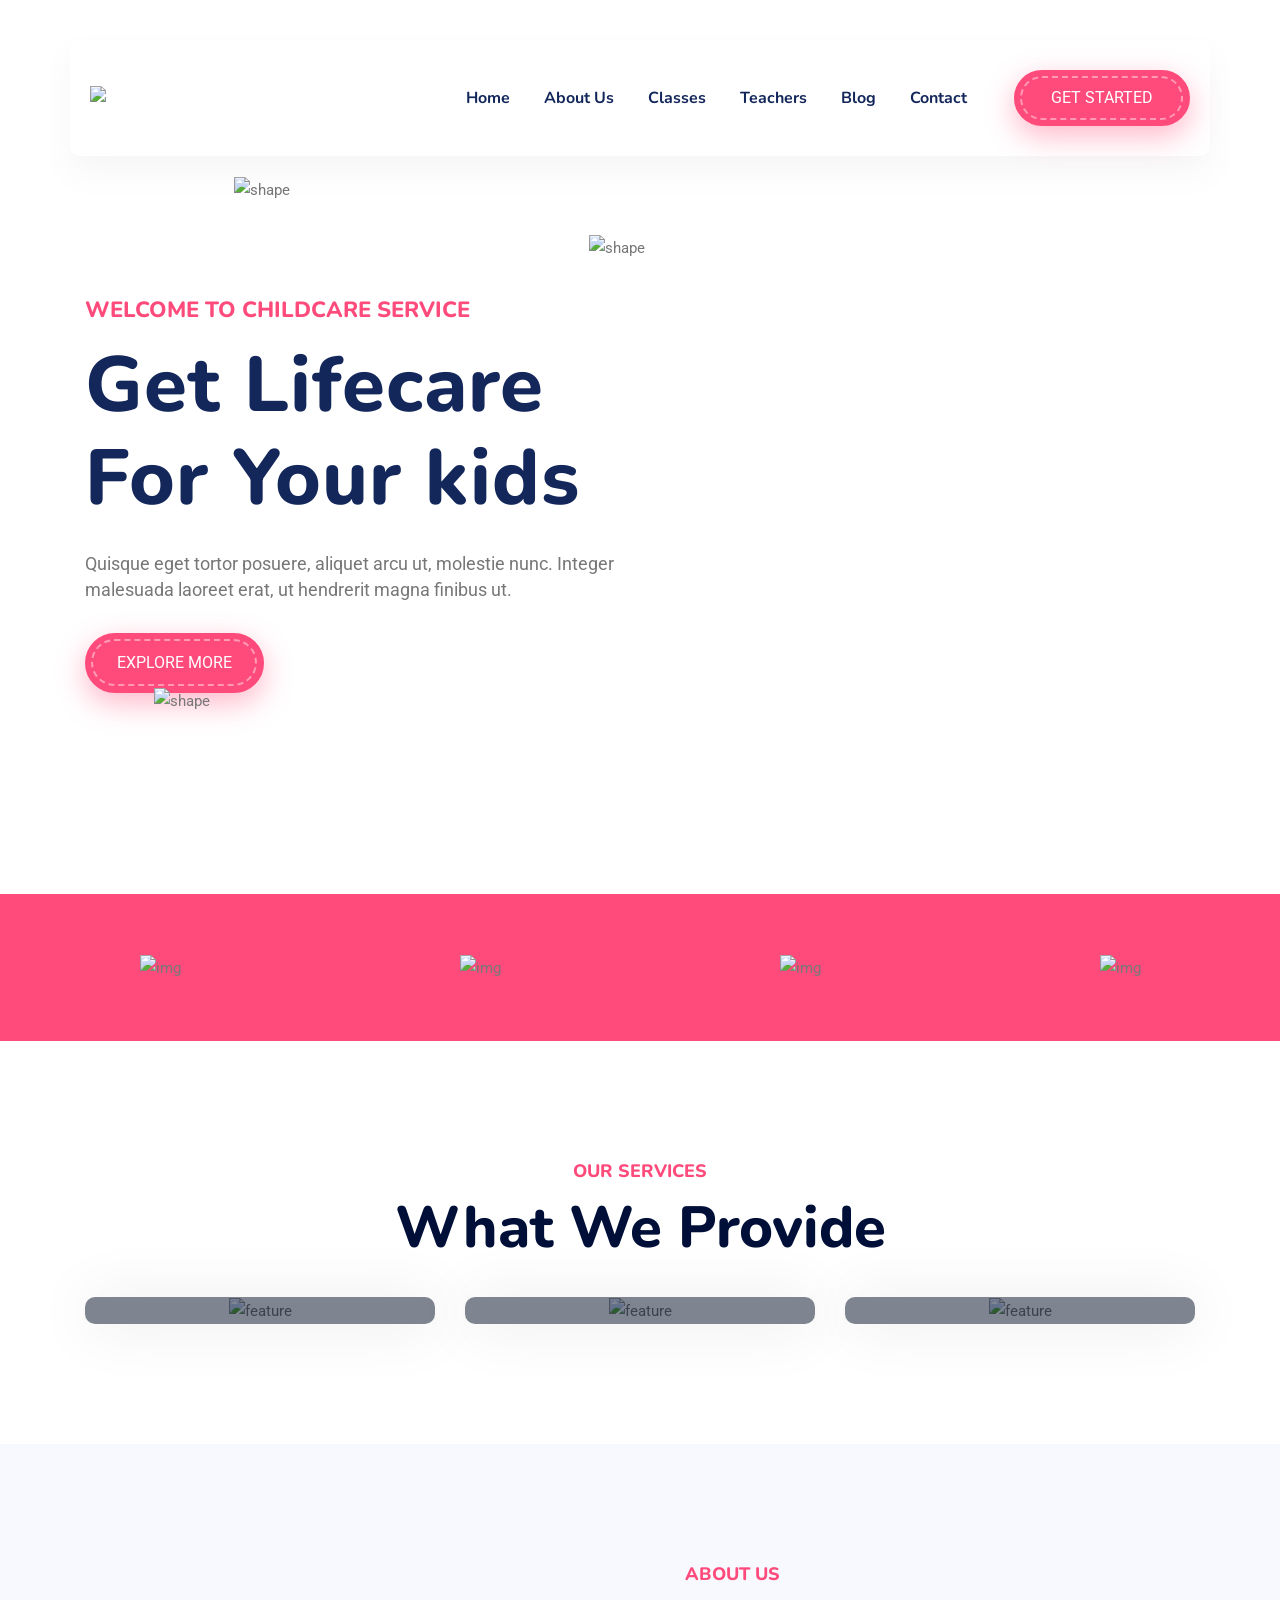
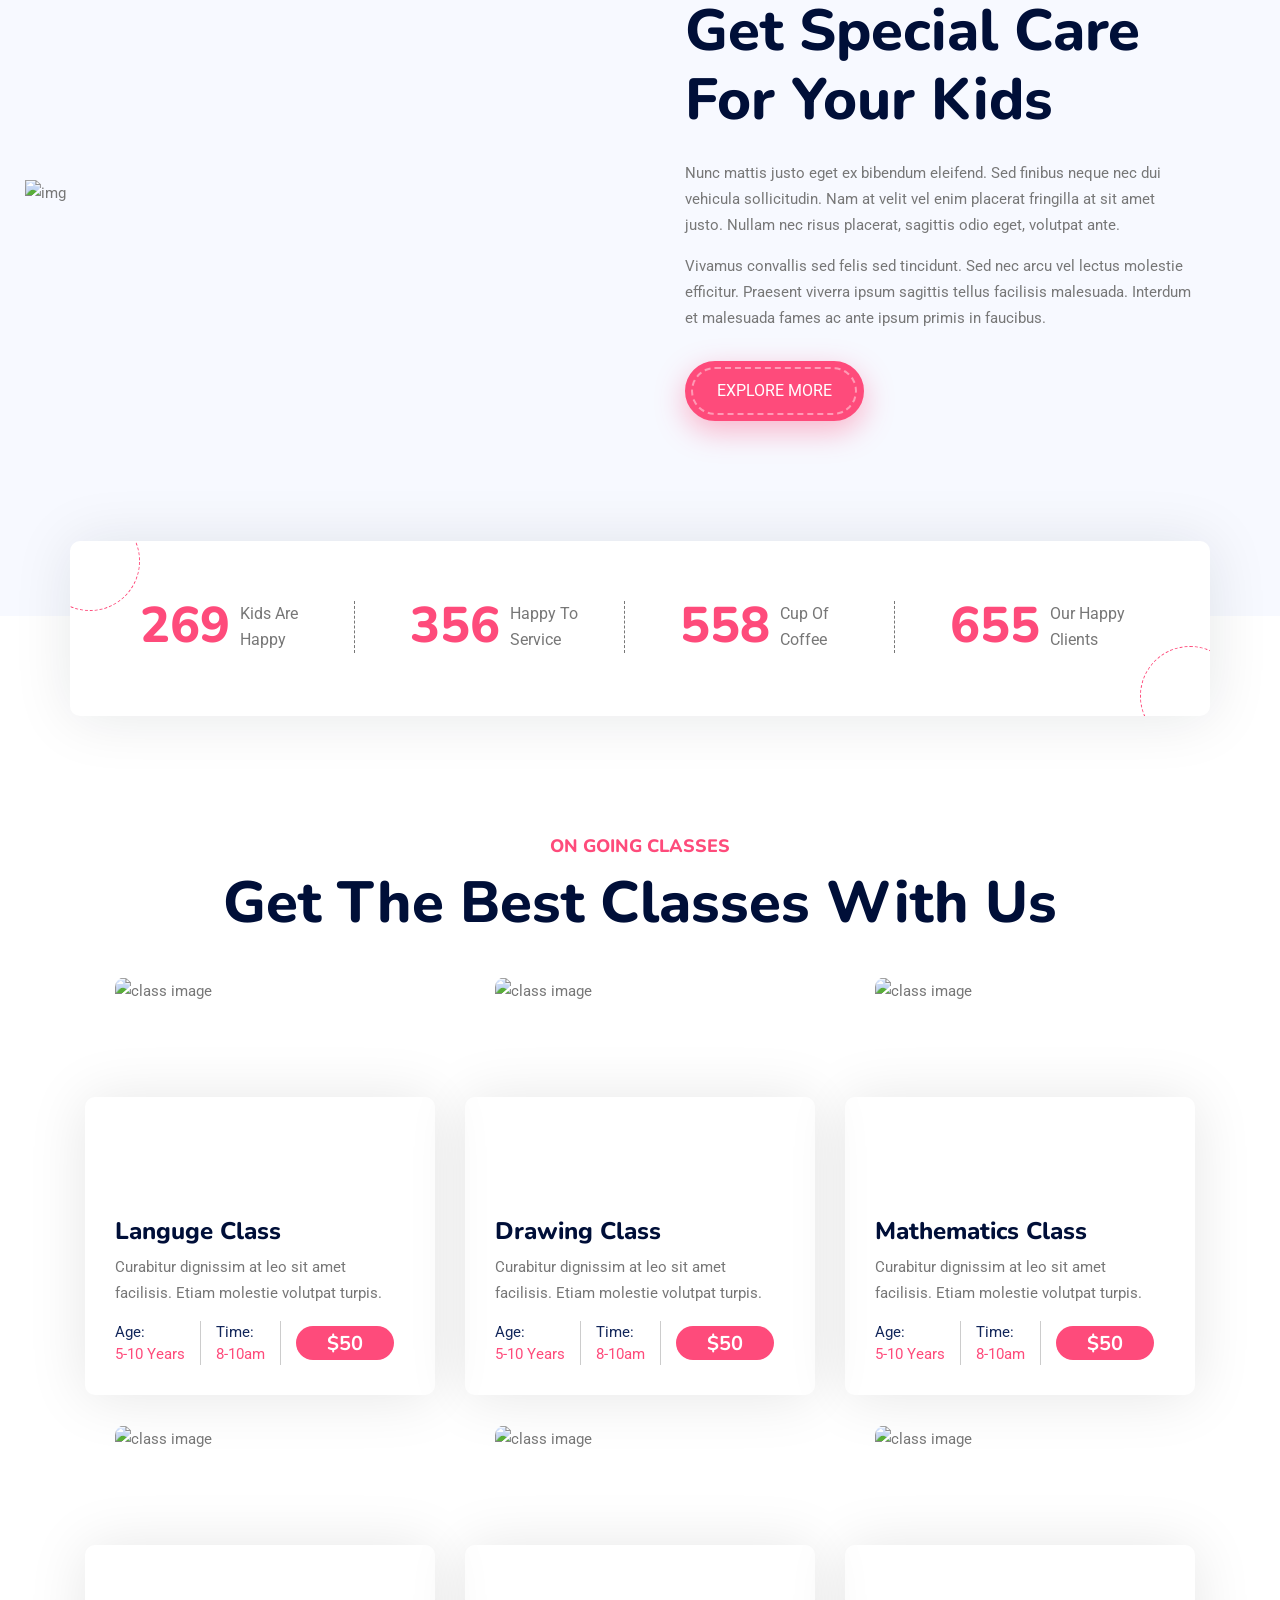
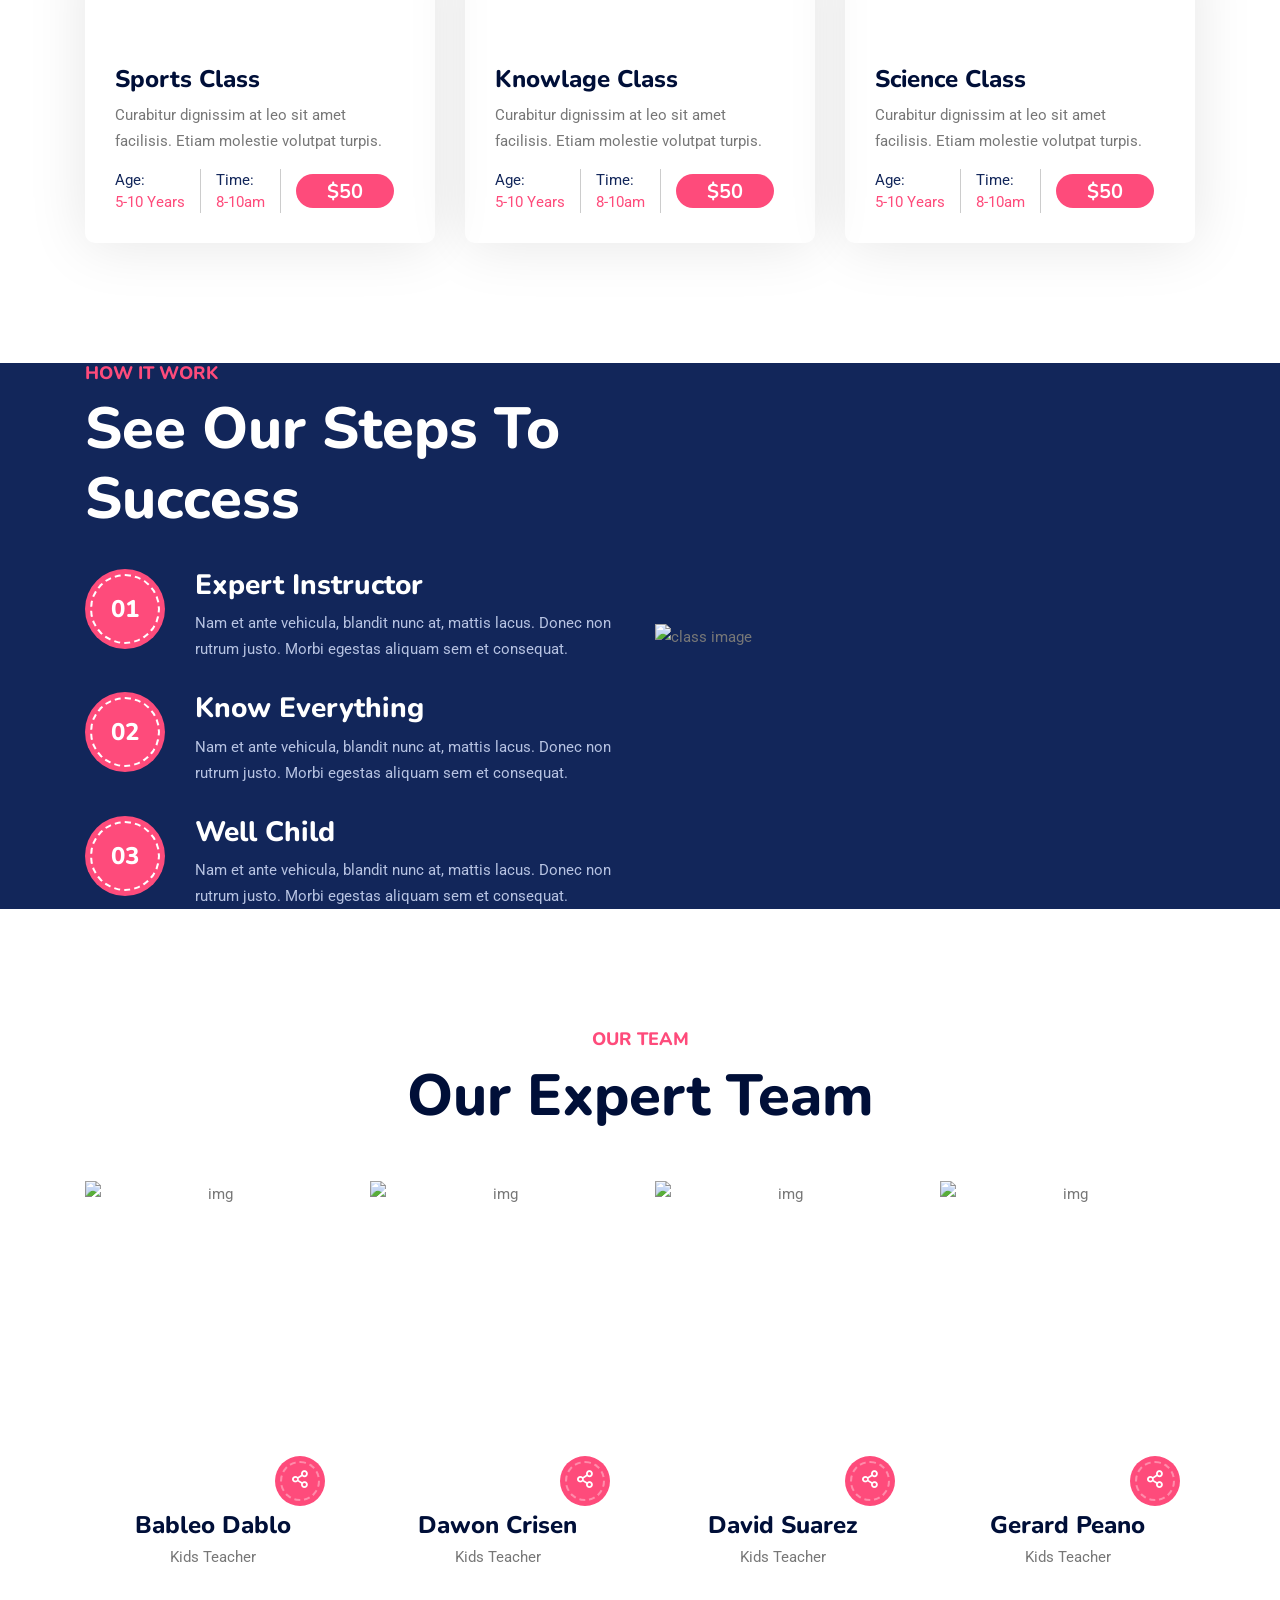
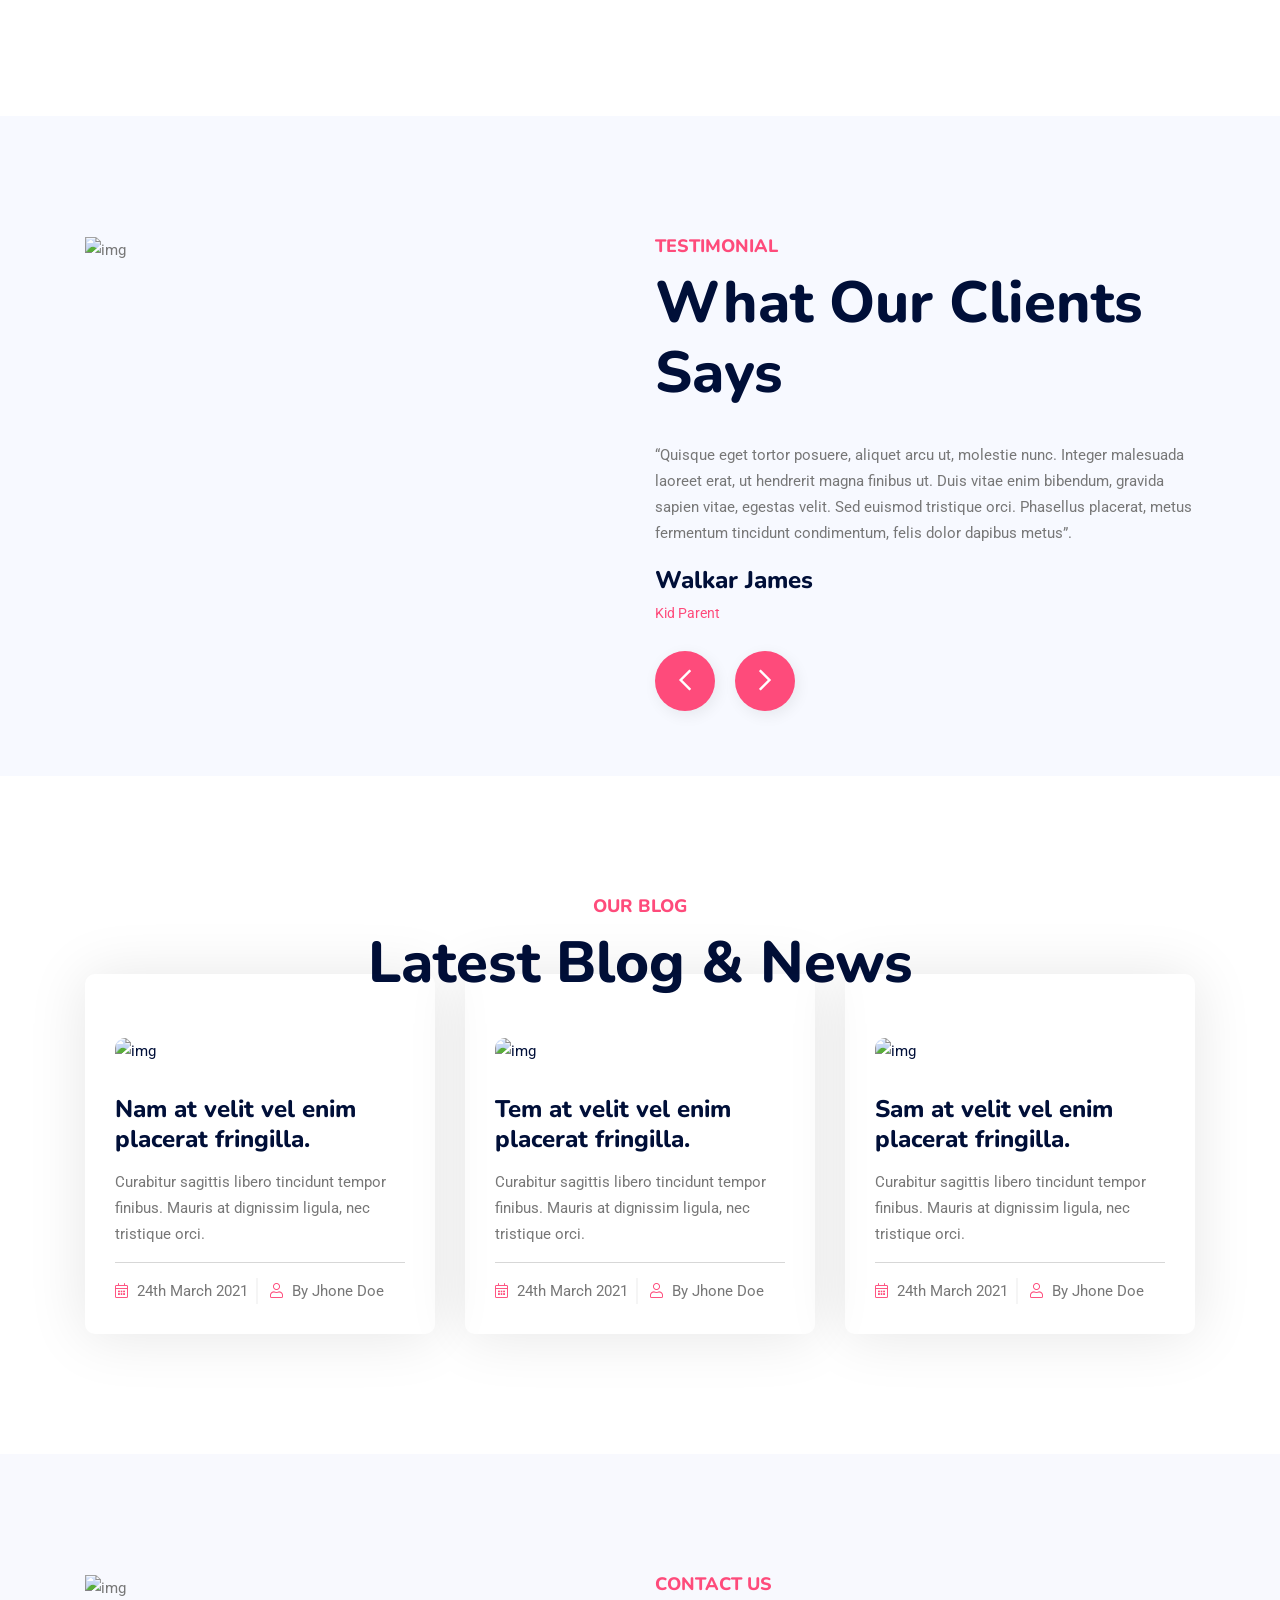
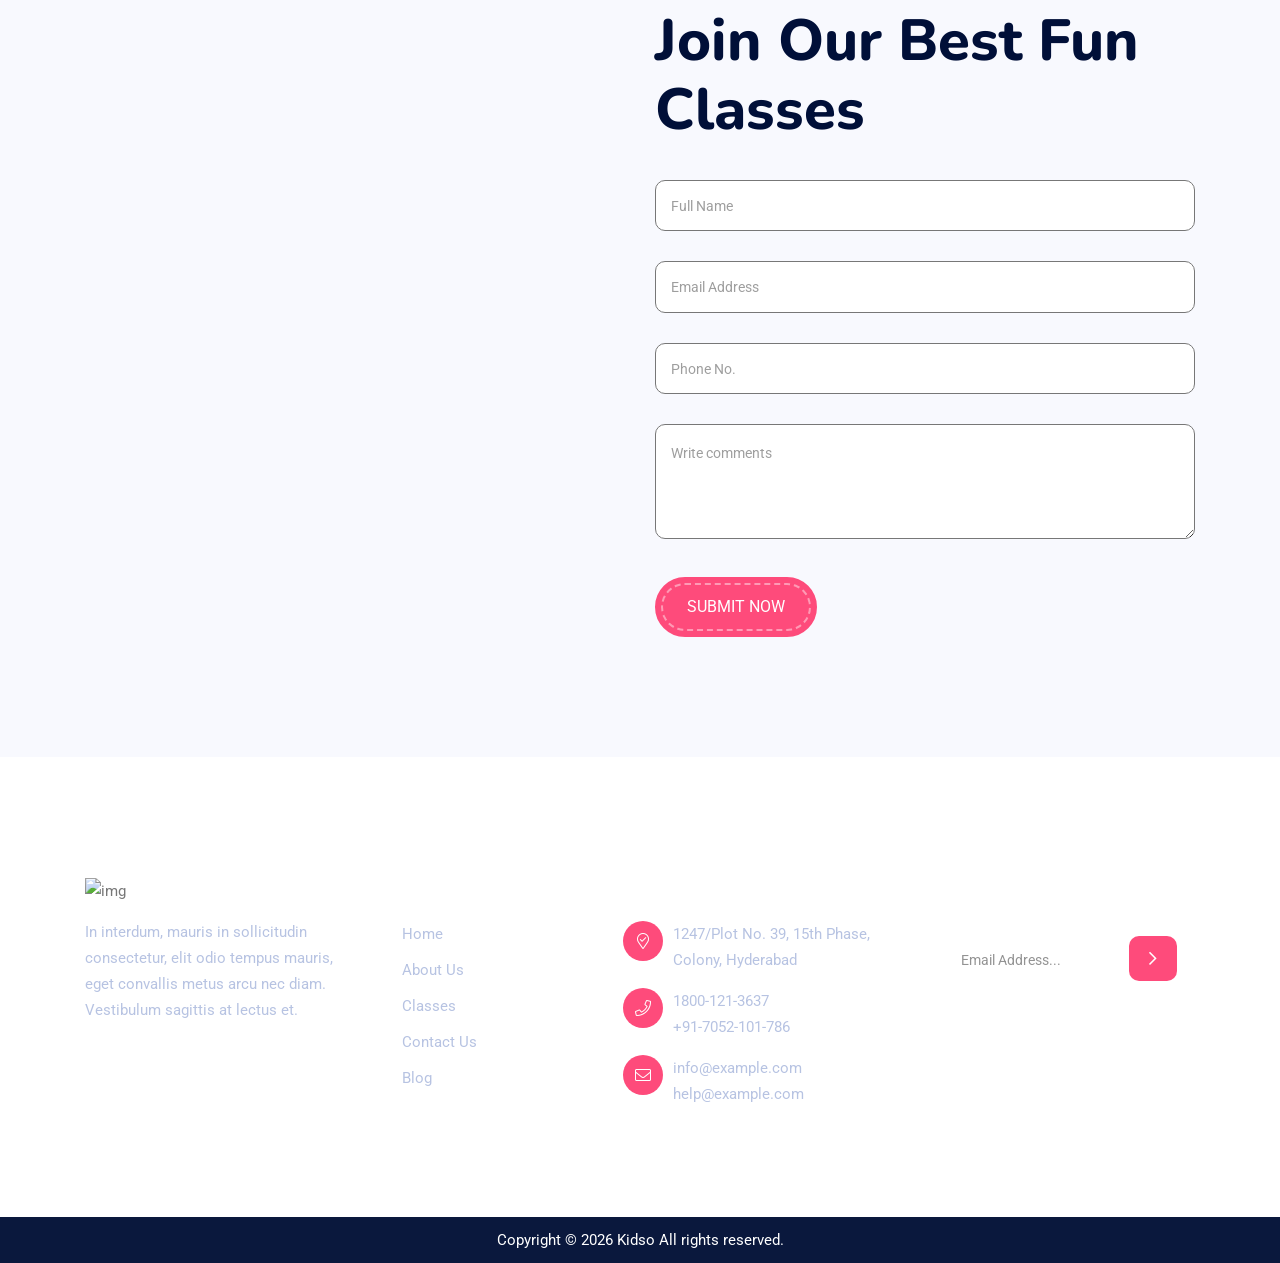
==== index.html @ d170953f "Add files via upload" ====
<!doctype html>
<html class="no-js" lang="zxx">


<!-- Added by HTTrack --><meta http-equiv="content-type" content="text/html;charset=UTF-8" /><!-- /Added by HTTrack -->
<head>
    <meta charset="utf-8">
    <meta http-equiv="x-ua-compatible" content="ie=edge">
    <title>Kidso - Modern Kindergarten & Baby Care PHP Template</title>
    <meta name="description" content="">
    <meta name="viewport" content="width=device-width, initial-scale=1">
    <link rel="shortcut icon" type="image/x-icon" href="img/favicon.ico">
    <!-- Place favicon.ico in the root directory -->

    <!-- CSS here -->
    <link rel="stylesheet" href="css/bootstrap.min.css">
    <link rel="stylesheet" href="css/animate.min.css">
    <link rel="stylesheet" href="css/magnific-popup.css">
    <link rel="stylesheet" href="fontawesome/css/all.min.css">
    <link rel="stylesheet" href="font-flaticon/flaticon.css">
    <link rel="stylesheet" href="css/dripicons.css">
    <link rel="stylesheet" href="css/slick.css">
    <link rel="stylesheet" href="css/meanmenu.css">
    <link rel="stylesheet" href="css/default.css">
    <link rel="stylesheet" href="css/style.css">
    <link rel="stylesheet" href="css/responsive.css">
</head>

<body>
    <!-- header -->
    <!-- header -->
<header class="header-area header-three">
    <div id="header-sticky" class="menu-area">
        <div class="container">
            <div class="second-menu">
                <div class="row align-items-center">
                    <div class="col-xl-2 col-lg-2">
                        <div class="logo">
                            <a href="index.html"><img src="img/logo/logo.png" alt="logo"></a>
                        </div>
                    </div>
                    <div class="col-xl-7 col-lg-7">

                        <div class="main-menu text-right text-xl-right">
                            <nav id="mobile-menu">
                                <ul>
                                    <li class="has-sub">
                                        <a href="index.html">Home</a>
                                    </li>
                                    <li><a href="about.html">About Us</a></li>

                                    <li class="has-sub">
                                        <a href="classes.html">Classes</a>
                                        
                                    </li>
                                    <li class="has-sub"><a href="teachers.html">Teachers</a>
                                        
                                    </li>
                                    <li class="has-sub">
                                        <a href="blog.html">Blog</a>
                                        
                                    </li>


                                    <li><a href="contact.html">Contact</a></li>
                                </ul>
                            </nav>
                        </div>
                    </div>
                    <div class="col-xl-3 col-lg-3 text-right d-none d-lg-block mt-30 mb-30 text-right text-xl-right">
                        <div class="login">
                            <ul>
                                <li>
                                    <div class="header-btn second-header-btn">
                                        <a href="contact.html" class="btn">Get Started</a>
                                    </div>
                                </li>
                            </ul>

                        </div>

                    </div>

                    <div class="col-12">
                        <div class="mobile-menu"></div>
                    </div>
                </div>
            </div>
        </div>
    </div>
</header>
<!-- header-end -->
    <!-- header-end -->
    <!-- main-area -->
    <main>

        <!-- search-popup -->
        <div class="modal fade bs-example-modal-lg search-bg popup1" tabindex="-1" role="dialog">
            <div class="modal-dialog modal-lg" role="document">
                <div class="modal-content search-popup">
                    <div class="text-center">
                        <a href="#" class="close2" data-dismiss="modal" aria-label="Close">× close</a>
                    </div>
                    <div class="row search-outer">
                        <div class="col-md-11"><input type="text" placeholder="Search for products..." /></div>
                        <div class="col-md-1 text-right"><a href="#"><i class="fa fa-search" aria-hidden="true"></i></a></div>
                    </div>
                </div>
            </div>
        </div>
        <!-- /search-popup -->
        <!-- slider-area -->
        <section id="parallax" class="slider-area slider-four fix p-relative">
            <div class="slider-shape ss-one layer" data-depth="0.10"><img src="img/bg/slider_shape01.png" alt="shape"></div>
            <div class="slider-shape ss-two layer" data-depth="0.30"><img src="img/bg/slider_shape02.png" alt="shape"></div>
            <div class="slider-shape ss-three layer" data-depth="0.40"><img src="img/bg/slider_shape03.png" alt="shape"></div>
            <div class="slider-active">
                <div class="single-slider slider-bg d-flex align-items-center" style="background: url(img/slider/slider_img_bg.png) no-repeat; ">
                    <div class="img-main" data-animation="fadeInLeft" data-delay=".2s"> <img src="img/slider/main.png" alt="slider-overlay"></div>
                    <div class="container">
                        <div class="row justify-content-center align-items-center">
                            <div class="col-lg-6 col-md-6">
                                <div class="slider-content s-slider-content pt-100">
                                    <h5 data-animation="fadeInUp" data-delay=".4s">Welcome To Childcare Service</h5>
                                    <h2 data-animation="fadeInUp" data-delay=".4s">Get Lifecare For Your kids</h2>
                                    <p data-animation="fadeInUp" data-delay=".6s">Quisque eget tortor posuere, aliquet arcu ut, molestie nunc. Integer malesuada laoreet erat, ut hendrerit magna finibus ut.</p>

                                    <div class="slider-btn mt-30">
                                        <a href="about.html" class="btn mr-15" data-animation="fadeInUp" data-delay=".4s">Explore More</a>
                                    </div>

                                </div>
                            </div>
                            <div class="col-lg-6 col-md-6">

                            </div>
                        </div>
                    </div>
                </div>

            </div>


        </section>
        <!-- slider-area-end -->

        <!-- brand-area -->
        <div class="brand-area pt-60 pb-60" style="background: #fe4b7b;">
            <div class="container-fluid">
                <div class="row brand-active">
                    <div class="col-xl-2">
                        <div class="single-brand">
                            <img src="img/brand/b-logo1.png" alt="img">
                        </div>
                    </div>
                    <div class="col-xl-2">
                        <div class="single-brand">
                            <img src="img/brand/b-logo2.png" alt="img">
                        </div>
                    </div>
                    <div class="col-xl-2">
                        <div class="single-brand">
                            <img src="img/brand/b-logo3.png" alt="img">
                        </div>
                    </div>
                    <div class="col-xl-2">
                        <div class="single-brand">
                            <img src="img/brand/b-logo4.png" alt="img">
                        </div>
                    </div>
                    <div class="col-xl-2">
                        <div class="single-brand">
                            <img src="img/brand/b-logo5.png" alt="img">
                        </div>
                    </div>
                    <div class="col-xl-2">
                        <div class="single-brand">
                            <img src="img/brand/b-logo6.png" alt="img">
                        </div>
                    </div>
                    <div class="col-xl-2">
                        <div class="single-brand">
                            <img src="img/brand/b-logo3.png" alt="img">
                        </div>
                    </div>

                </div>
            </div>
        </div>
        <!-- brand-area-end -->
        <!-- services-area -->
        <section id="services" class="services-area services-bg pt-120 pb-90 p-relative">
            <div class="animations-01"><img src="img/bg/an-img-01.png" alt="an-img-01"></div>
            <div class="animations-02"><img src="img/bg/an-img-02.png" alt="contact-bg-an-01"></div>
            <div class="container">
                <div class="row justify-content-center">
                    <div class="col-xl-7 col-lg-10">
                        <div class="section-title text-center mb-35">
                            <h5>Our Services</h5>
                            <h2>What We Provide</h2>

                        </div>
                    </div>
                </div>
                <div class="row">
                    <div class="col-lg-4 col-md-6 mb-30">
                        <div class="s-single-services  text-center">
                            <img src="img/bg/sr-img01.png" alt="feature">
                            <div class="services-hover">
                                <div class="services-icon">
                                    <img src="img/icon/f-icon1.png" />
                                </div>
                                <div class="second-services-content">
                                    <h5>Daycare Service</h5>
                                    <p>Get Your Best Care eu lacinia magna. Nullam vehicula accumsan neque, eget congue tellus cursus quis.</p>
                                    <a href="services-detail.html">Read More</a>
                                </div>
                            </div>
                        </div>
                    </div>
                    <div class="col-lg-4 col-md-6 mb-30">
                        <div class="s-single-services text-center">
                            <img src="img/bg/sr-img02.png" alt="feature">
                            <div class="services-hover">
                                <div class="services-icon">
                                    <img src="img/icon/f-icon2.png" />
                                </div>
                                <div class="second-services-content">
                                    <h5>Summer Camp</h5>
                                    <p>Get Your Best Care eu lacinia magna. Nullam vehicula accumsan neque, eget congue tellus cursus quis.</p>
                                    <a href="services-detail.html">Read More</a>
                                </div>
                            </div>
                        </div>
                    </div>
                    <div class="col-lg-4 col-md-6 mb-30">
                        <div class="s-single-services text-center">
                            <img src="img/bg/sr-img03.png" alt="feature">
                            <div class="services-hover">
                                <div class="services-icon">
                                    <img src="img/icon/f-icon3.png" />
                                </div>
                                <div class="second-services-content">
                                    <h5>Online Classes</h5>
                                    <p>Get Your Best Care eu lacinia magna. Nullam vehicula accumsan neque, eget congue tellus cursus quis.</p>
                                    <a href="services-detail.html">Read More</a>
                                </div>
                            </div>
                        </div>
                    </div>

                </div>

            </div>
        </section>
        <!-- services-area-end -->
        <!-- about-area -->
        <section class="about-area about-p pt-120 pb-195 p-relative" style="background: #f7f9ff;">
            <div class="animations-03"><img src="img/bg/an-img-03.png" alt="an-img-01"></div>
            <div class="animations-04"><img src="img/bg/an-img-04.png" alt="contact-bg-an-01"></div>
            <div class="animations-05"><img src="img/bg/an-img-05.png" alt="contact-bg-an-01"></div>
            <div class="container">
                <div class="row justify-content-center align-items-center">
                    <div class="col-lg-6 col-md-12 col-sm-12">
                        <div class="s-about-img p-relative  wow fadeInLeft  animated" data-animation="fadeInLeft" data-delay=".4s">
                            <img src="img/features/about_img.png" alt="img">
                        </div>

                    </div>

                    <div class="col-lg-6 col-md-12 col-sm-12">
                        <div class="about-content s-about-content  wow fadeInRight  animated pl-30" data-animation="fadeInRight" data-delay=".4s">
                            <div class="about-title second-title pb-25">
                                <h5>About Us</h5>
                                <h2>Get Special Care For Your Kids</h2>
                            </div>
                            <p>Nunc mattis justo eget ex bibendum eleifend. Sed finibus neque nec dui vehicula sollicitudin. Nam at velit vel enim placerat fringilla at sit amet justo. Nullam nec risus placerat, sagittis odio eget, volutpat ante.</p>
                            <p>Vivamus convallis sed felis sed tincidunt. Sed nec arcu vel lectus molestie efficitur. Praesent viverra ipsum sagittis tellus facilisis malesuada. Interdum et malesuada fames ac ante ipsum primis in faucibus. </p>
                            <div class="slider-btn mt-15">
                                <a href="about.html" class="btn">Explore More</a>
                            </div>
                        </div>
                    </div>

                </div>
            </div>
        </section>
        <!-- about-area-end -->
        <!-- counter-area -->
        <div class="counter-area p-relative">
            <div class="container">
                <div class="row counter-bg p-relative">
                    <div class="col-lg-3 col-md-3 col-sm-12">
                        <div class="single-counter wow fadeInUp animated" data-animation="fadeInDown animated" data-delay=".2s">
                            <div class="counter p-relative">
                                <span class="count">385</span>
                                <p>Kids Are Happy</p>
                            </div>
                        </div>
                    </div>
                    <div class="col-lg-3 col-md-3 col-sm-12">
                        <div class="single-counter wow fadeInUp animated" data-animation="fadeInDown animated" data-delay=".2s">
                            <div class="counter p-relative">
                                <span class="count">509</span>
                                <p>Happy To Service </p>
                            </div>
                        </div>
                    </div>
                    <div class="col-lg-3 col-md-3 col-sm-12">
                        <div class="single-counter wow fadeInUp animated" data-animation="fadeInDown animated" data-delay=".2s">
                            <div class="counter p-relative">
                                <span class="count">798</span>
                                <p>Cup Of Coffee</p>
                            </div>
                        </div>
                    </div>
                    <div class="col-lg-3 col-md-3 col-sm-12">
                        <div class="single-counter wow fadeInUp animated" data-animation="fadeInDown animated" data-delay=".2s">
                            <div class="counter p-relative">
                                <span class="count">936</span>
                                <p>Our Happy Clients</p>
                            </div>
                        </div>
                    </div>
                </div>
            </div>
        </div>
        <!-- counter-area-end -->
        <!-- class area start -->
        <section class="class-area pt-120 pb-120 p-relative">
            <div class="animations-06"><img src="img/bg/an-img-06.png" alt="an-img-01"></div>
            <div class="animations-07"><img src="img/bg/an-img-07.png" alt="contact-bg-an-01"></div>
            <div class="animations-08"><img src="img/bg/an-img-08.png" alt="contact-bg-an-01"></div>
            <div class="animations-09"><img src="img/bg/an-img-09.png" alt="contact-bg-an-01"></div>
            <div class="container">
                <div class="row">
                    <div class="col-lg-12 col-md-12">
                        <div class="section-title text-center mb-10">
                            <h5>On Going Classes</h5>
                            <h2>Get The Best Classes With Us</h2>

                        </div>
                    </div>
                </div>
                <div class="row justify-content-center">
                    <div class="col-xl-4 col-lg-4 col-md-6">
                        <div class="class-item mb-30">
                            <div class="class-img">
                                <div class="class-img-outer">
                                    <img src="img/class/class-1.jpg" alt="class image">
                                </div>
                            </div>
                            <div class="class-content">
                                <h4 class="title"><a href="class-single.html">Languge Class</a></h4>
                                <p>Curabitur dignissim at leo sit amet facilisis. Etiam molestie volutpat turpis.</p>
                                <ul class="schedule">
                                    <li>
                                        <span>Age:</span>
                                        <span class="class-size">5-10 Years</span>
                                    </li>
                                    <li>
                                        <span>Time:</span>
                                        <span class="class-size class-size-2">8-10am</span>
                                    </li>
                                    <li>
                                        <span class="class-price">$50</span>
                                    </li>
                                </ul>
                            </div>

                        </div>
                    </div>
                    <div class="col-xl-4 col-lg-4 col-md-6">
                        <div class="class-item mb-30">
                            <div class="class-img">
                                <div class="class-img-outer">
                                    <img src="img/class/class-2.jpg" alt="class image">
                                </div>
                            </div>
                            <div class="class-content">
                                <h4 class="title"><a href="class-single.html">Drawing Class</a></h4>
                                <p>Curabitur dignissim at leo sit amet facilisis. Etiam molestie volutpat turpis.</p>
                                <ul class="schedule">
                                    <li>
                                        <span>Age:</span>
                                        <span class="class-size">5-10 Years</span>
                                    </li>
                                    <li>
                                        <span>Time:</span>
                                        <span class="class-size class-size-2">8-10am</span>
                                    </li>
                                    <li>
                                        <span class="class-price">$50</span>
                                    </li>
                                </ul>
                            </div>

                        </div>
                    </div>
                    <div class="col-xl-4 col-lg-4 col-md-6">
                        <div class="class-item mb-30">
                            <div class="class-img">
                                <div class="class-img-outer">
                                    <img src="img/class/class-3.jpg" alt="class image">
                                </div>
                            </div>
                            <div class="class-content">
                                <h4 class="title"><a href="class-single.html">Mathematics Class</a></h4>
                                <p>Curabitur dignissim at leo sit amet facilisis. Etiam molestie volutpat turpis.</p>
                                <ul class="schedule">
                                    <li>
                                        <span>Age:</span>
                                        <span class="class-size">5-10 Years</span>
                                    </li>
                                    <li>
                                        <span>Time:</span>
                                        <span class="class-size class-size-2">8-10am</span>
                                    </li>
                                    <li>
                                        <span class="class-price">$50</span>
                                    </li>
                                </ul>
                            </div>

                        </div>
                    </div>
                    <div class="col-xl-4 col-lg-4 col-md-6">
                        <div class="class-item mb-30">
                            <div class="class-img">
                                <div class="class-img-outer">
                                    <img src="img/class/class-4.jpg" alt="class image">
                                </div>
                            </div>
                            <div class="class-content">
                                <h4 class="title"><a href="class-single.html">Sports Class</a></h4>
                                <p>Curabitur dignissim at leo sit amet facilisis. Etiam molestie volutpat turpis.</p>
                                <ul class="schedule">
                                    <li>
                                        <span>Age:</span>
                                        <span class="class-size">5-10 Years</span>
                                    </li>
                                    <li>
                                        <span>Time:</span>
                                        <span class="class-size class-size-2">8-10am</span>
                                    </li>
                                    <li>
                                        <span class="class-price">$50</span>
                                    </li>
                                </ul>
                            </div>

                        </div>
                    </div>
                    <div class="col-xl-4 col-lg-4 col-md-6">
                        <div class="class-item mb-30">
                            <div class="class-img">
                                <div class="class-img-outer">
                                    <img src="img/class/class-5.jpg" alt="class image">
                                </div>
                            </div>
                            <div class="class-content">
                                <h4 class="title"><a href="class-single.html">Knowlage Class</a></h4>
                                <p>Curabitur dignissim at leo sit amet facilisis. Etiam molestie volutpat turpis.</p>
                                <ul class="schedule">
                                    <li>
                                        <span>Age:</span>
                                        <span class="class-size">5-10 Years</span>
                                    </li>
                                    <li>
                                        <span>Time:</span>
                                        <span class="class-size class-size-2">8-10am</span>
                                    </li>
                                    <li>
                                        <span class="class-price">$50</span>
                                    </li>
                                </ul>
                            </div>

                        </div>
                    </div>
                    <div class="col-xl-4 col-lg-4 col-md-6">
                        <div class="class-item mb-30">
                            <div class="class-img">
                                <div class="class-img-outer">
                                    <img src="img/class/class-6.jpg" alt="class image">
                                </div>
                            </div>
                            <div class="class-content">
                                <h4 class="title"><a href="class-single.html">Science Class</a></h4>
                                <p>Curabitur dignissim at leo sit amet facilisis. Etiam molestie volutpat turpis.</p>
                                <ul class="schedule">
                                    <li>
                                        <span>Age:</span>
                                        <span class="class-size">5-10 Years</span>
                                    </li>
                                    <li>
                                        <span>Time:</span>
                                        <span class="class-size class-size-2">8-10am</span>
                                    </li>
                                    <li>
                                        <span class="class-price">$50</span>
                                    </li>
                                </ul>
                            </div>

                        </div>
                    </div>
                </div>

            </div>
        </section>
        <!-- class area start -->
        <!-- steps-area -->
        <section class="steps-area fix p-relative" style="background-color: #12265a;">
            <div class="animations-10"><img src="img/bg/an-img-10.png" alt="an-img-01"></div>
            <div class="animations-11"><img src="img/bg/an-img-11.png" alt="an-img-01"></div>
            <div class="container">

                <div class="row align-items-center">
                    <div class="col-lg-6 col-md-12">
                        <div class="section-title mb-35">
                            <h5>How It Work</h5>
                            <h2>See Our Steps To Success</h2>
                        </div>
                        <ul>
                            <li>
                                <div class="step-box">
                                    <div class="dnumber">
                                        <div class="date-box">01</div>
                                    </div>
                                    <div class="text">
                                        <h3>Expert Instructor</h3>
                                        <p>Nam et ante vehicula, blandit nunc at, mattis lacus. Donec non rutrum justo. Morbi egestas aliquam sem et consequat.</p>
                                    </div>
                                </div>
                            </li>
                            <li>
                                <div class="step-box">
                                    <div class="dnumber">
                                        <div class="date-box">02</div>
                                    </div>
                                    <div class="text">
                                        <h3>Know Everything</h3>
                                        <p>Nam et ante vehicula, blandit nunc at, mattis lacus. Donec non rutrum justo. Morbi egestas aliquam sem et consequat.</p>
                                    </div>
                                </div>
                            </li>
                            <li>
                                <div class="step-box">
                                    <div class="dnumber">
                                        <div class="date-box">03</div>
                                    </div>
                                    <div class="text">
                                        <h3>Well Child</h3>
                                        <p>Nam et ante vehicula, blandit nunc at, mattis lacus. Donec non rutrum justo. Morbi egestas aliquam sem et consequat.</p>
                                    </div>
                                </div>
                            </li>
                        </ul>
                    </div>
                    <div class="col-lg-6 col-md-12">
                        <div class="step-img">
                            <img src="img/bg/steps-img.png" alt="class image">
                        </div>

                    </div>



                </div>

            </div>
        </section>
        <!-- steps-area-end -->
        <!-- team-area -->
        <section class="team-area2 fix p-relative pt-120 pb-90">
            <div class="animations-01"><img src="img/bg/slider_shape01.png" alt="an-img-01"></div>
            <div class="animations-02"><img src="img/bg/an-img-01.png" alt="contact-bg-an-01"></div>
            <div class="container">
                <div class="row">
                    <div class="col-lg-12 p-relative">
                        <div class="section-title center-align mb-50 text-center">
                            <h5>Our Team</h5>
                            <h2>
                                Our Expert Team
                            </h2>

                        </div>
                    </div>

                </div>
                <div class="row team-active">
                    <div class="col-xl-4">
                        <div class="single-team mb-30">
                            <div class="team-thumb">
                                <div class="brd">
                                    <img src="img/team/team01.png" alt="img">
                                </div>

                                <div class="dropdown">
                                    <a class="xbtn" data-toggle="dropdown" aria-haspopup="true" aria-expanded="false">
                                        <i class="far fa-share-alt"></i>
                                    </a>
                                    <div class="dropdown-menu" aria-labelledby="dropdownMenu2">
                                        <div class="team-social mt-15">
                                            <ul>
                                                <li><a href="#"><i class="fab fa-facebook-f"></i></a></li>
                                                <li> <a href="#"><i class="fab fa-twitter"></i></a></li>
                                                <li><a href="#"><i class="fab fa-instagram"></i></a></li>
                                            </ul>
                                        </div>
                                    </div>
                                </div>


                            </div>
                            <div class="team-info">
                                <h4><a href="teacher-single.html">Bableo Dablo</a></h4>
                                <p>Kids Teacher</p>
                            </div>
                        </div>
                    </div>
                    <div class="col-xl-4">
                        <div class="single-team mb-30">
                            <div class="team-thumb">
                                <div class="brd">
                                    <img src="img/team/team02.png" alt="img">
                                </div>
                                <div class="dropdown">
                                    <a class="xbtn" data-toggle="dropdown" aria-haspopup="true" aria-expanded="false">
                                        <i class="far fa-share-alt"></i>
                                    </a>
                                    <div class="dropdown-menu" aria-labelledby="dropdownMenu2">
                                        <div class="team-social mt-15">
                                            <ul>
                                                <li><a href="#"><i class="fab fa-facebook-f"></i></a></li>
                                                <li> <a href="#"><i class="fab fa-twitter"></i></a></li>
                                                <li><a href="#"><i class="fab fa-instagram"></i></a></li>
                                            </ul>
                                        </div>
                                    </div>
                                </div>
                            </div>
                            <div class="team-info">
                                <h4><a href="teacher-single.html">Dawon Crisen</a></h4>
                                <p>Kids Teacher</p>
                            </div>
                        </div>
                    </div>
                    <div class="col-xl-4">
                        <div class="single-team mb-30">
                            <div class="team-thumb">
                                <div class="brd">
                                    <img src="img/team/team03.png" alt="img">
                                </div>
                                <div class="dropdown">
                                    <a class="xbtn" data-toggle="dropdown" aria-haspopup="true" aria-expanded="false">
                                        <i class="far fa-share-alt"></i>
                                    </a>
                                    <div class="dropdown-menu" aria-labelledby="dropdownMenu2">
                                        <div class="team-social mt-15">
                                            <ul>
                                                <li><a href="#"><i class="fab fa-facebook-f"></i></a></li>
                                                <li> <a href="#"><i class="fab fa-twitter"></i></a></li>
                                                <li><a href="#"><i class="fab fa-instagram"></i></a></li>
                                            </ul>
                                        </div>
                                    </div>
                                </div>
                            </div>
                            <div class="team-info">
                                <h4><a href="teacher-single.html">David Suarez</a></h4>
                                <p>Kids Teacher</p>
                            </div>
                        </div>
                    </div>
                    <div class="col-xl-4">
                        <div class="single-team mb-30">
                            <div class="team-thumb">
                                <div class="brd">
                                    <img src="img/team/team04.png" alt="img">
                                </div>

                                <div class="dropdown">
                                    <a class="xbtn" data-toggle="dropdown" aria-haspopup="true" aria-expanded="false">
                                        <i class="far fa-share-alt"></i>
                                    </a>
                                    <div class="dropdown-menu" aria-labelledby="dropdownMenu2">
                                        <div class="team-social mt-15">
                                            <ul>
                                                <li><a href="#"><i class="fab fa-facebook-f"></i></a></li>
                                                <li> <a href="#"><i class="fab fa-twitter"></i></a></li>
                                                <li><a href="#"><i class="fab fa-instagram"></i></a></li>
                                            </ul>
                                        </div>
                                    </div>
                                </div>


                            </div>
                            <div class="team-info">
                                <h4><a href="teacher-single.html">Gerard Peano</a></h4>
                                <p>Kids Teacher</p>
                            </div>
                        </div>
                    </div>
                    <div class="col-xl-4">
                        <div class="single-team mb-30">
                            <div class="team-thumb">
                                <div class="brd">
                                    <img src="img/team/team01.png" alt="img">
                                </div>
                                <div class="dropdown">
                                    <a class="xbtn" data-toggle="dropdown" aria-haspopup="true" aria-expanded="false">
                                        <i class="far fa-share-alt"></i>
                                    </a>
                                    <div class="dropdown-menu" aria-labelledby="dropdownMenu2">
                                        <div class="team-social mt-15">
                                            <ul>
                                                <li><a href="#"><i class="fab fa-facebook-f"></i></a></li>
                                                <li> <a href="#"><i class="fab fa-twitter"></i></a></li>
                                                <li><a href="#"><i class="fab fa-instagram"></i></a></li>
                                            </ul>
                                        </div>
                                    </div>
                                </div>
                            </div>
                            <div class="team-info">
                                <h4><a href="teacher-single.html">Ostin Green</a></h4>
                                <p>Kids Teacher</p>
                            </div>
                        </div>
                    </div>
                    <div class="col-xl-4">
                        <div class="single-team mb-30">
                            <div class="team-thumb">
                                <div class="brd">
                                    <img src="img/team/team02.png" alt="img">
                                </div>
                                <div class="dropdown">
                                    <a class="xbtn" data-toggle="dropdown" aria-haspopup="true" aria-expanded="false">
                                        <i class="far fa-share-alt"></i>
                                    </a>
                                    <div class="dropdown-menu" aria-labelledby="dropdownMenu2">
                                        <div class="team-social mt-15">
                                            <ul>
                                                <li><a href="#"><i class="fab fa-facebook-f"></i></a></li>
                                                <li> <a href="#"><i class="fab fa-twitter"></i></a></li>
                                                <li><a href="#"><i class="fab fa-instagram"></i></a></li>
                                            </ul>
                                        </div>
                                    </div>
                                </div>
                            </div>
                            <div class="team-info">
                                <h4><a href="teacher-single.html">Norman Colins</a></h4>
                                <p>Kids Teacher</p>
                            </div>
                        </div>
                    </div>

                </div>
            </div>
        </section>
        <!-- team-area-end -->
        <!-- testimonial-area -->
        <section class="testimonial-area pt-120 pb-150 fix p-relative" style="background-color: #f7f9ff;">
            <div class="animations-01"><img src="img/bg/an-img-06.png" alt="an-img-01"></div>
            <div class="animations-02"><img src="img/bg/an-img-04.png" alt="contact-bg-an-01"></div>
            <div class="container">
                <div class="row">
                    <div class="col-lg-6">

                        <img src="img/bg/testmonail-img.png" alt="img">
                    </div>

                    <div class="col-lg-6">
                        <div class="section-title center-align mb-35">
                            <h5>Testimonial</h5>
                            <h2>
                                What Our Clients Says
                            </h2>

                        </div>
                        <div class="testimonial-active">
                            <div class="single-testimonial">
                                <p>“Quisque eget tortor posuere, aliquet arcu ut, molestie nunc. Integer malesuada laoreet erat, ut hendrerit magna finibus ut. Duis vitae enim bibendum, gravida sapien vitae, egestas velit. Sed euismod tristique orci. Phasellus placerat, metus fermentum tincidunt condimentum, felis dolor dapibus metus”.</p>
                                <div class="testi-author">
                                    <div class="ta-info">
                                        <h6>Walkar James</h6>
                                        <span>Kid Parent</span>
                                    </div>
                                </div>

                            </div>
                            <div class="single-testimonial">
                                <p>“Quisque eget tortor posuere, aliquet arcu ut, molestie nunc. Integer malesuada laoreet erat, ut hendrerit magna finibus ut. Duis vitae enim bibendum, gravida sapien vitae, egestas velit. Sed euismod tristique orci. Phasellus placerat, metus fermentum tincidunt condimentum, felis dolor dapibus metus”.</p>
                                <div class="testi-author">
                                    <div class="ta-info">
                                        <h6>Walkar James</h6>
                                        <span>Kid Parent</span>
                                    </div>
                                </div>

                            </div>
                            <div class="single-testimonial">
                                <p>“Quisque eget tortor posuere, aliquet arcu ut, molestie nunc. Integer malesuada laoreet erat, ut hendrerit magna finibus ut. Duis vitae enim bibendum, gravida sapien vitae, egestas velit. Sed euismod tristique orci. Phasellus placerat, metus fermentum tincidunt condimentum, felis dolor dapibus metus”.</p>
                                <div class="testi-author">
                                    <div class="ta-info">
                                        <h6>Walkar James</h6>
                                        <span>Kid Parent</span>
                                    </div>
                                </div>

                            </div>

                        </div>
                    </div>
                </div>
            </div>
        </section>
        <!-- testimonial-area-end -->

        <!-- blog-area -->
        <section id="blog" class="blog-area p-relative fix pt-120 pb-120">
            <div class="animations-01"><img src="img/bg/an-img-08.png" alt="an-img-01"></div>
            <div class="animations-02"><img src="img/bg/an-img-02.png" alt="contact-bg-an-01"></div>
            <div class="container">
                <div class="row align-items-center">
                    <div class="col-lg-12">
                        <div class="section-title center-align mb-10 text-center">
                            <h5>Our Blog</h5>
                            <h2>
                                Latest Blog & News
                            </h2>

                        </div>

                    </div>
                </div>
                <div class="row">
                    <div class="col-lg-4 col-md-6">
                        <div class="single-post2 mb-30">
                            <div class="blog-thumb2">
                                <a href="blog-details.html"><img src="img/blog/inner_b1.jpg" alt="img"></a>
                            </div>
                            <div class="blog-content2">
                                <h4><a href="blog-details.html">Nam at velit vel enim placerat fringilla.</a></h4>
                                <p>Curabitur sagittis libero tincidunt tempor finibus. Mauris at dignissim ligula, nec tristique orci.</p>
                                <div class="b-meta">
                                    <div class="row">
                                        <div class="col-lg-12 col-md-12">
                                            <div class="meta-info">
                                                <ul>
                                                    <li><i class="fal fa-calendar-alt"></i> 24th March 2021</li>
                                                    <li><i class="fal fa-user"></i> By Jhone Doe</li>
                                                </ul>
                                            </div>
                                        </div>

                                    </div>
                                </div>
                            </div>
                        </div>
                    </div>
                    <div class="col-lg-4 col-md-6">
                        <div class="single-post2 mb-30">
                            <div class="blog-thumb2">
                                <a href="blog-details.html"><img src="img/blog/inner_b2.jpg" alt="img"></a>
                            </div>
                            <div class="blog-content2">
                                <h4><a href="blog-details.html">Tem at velit vel enim placerat fringilla.</a></h4>
                                <p>Curabitur sagittis libero tincidunt tempor finibus. Mauris at dignissim ligula, nec tristique orci.</p>
                                <div class="b-meta">
                                    <div class="row">
                                        <div class="col-lg-12 col-md-12">
                                            <div class="meta-info">
                                                <ul>
                                                    <li><i class="fal fa-calendar-alt"></i> 24th March 2021</li>
                                                    <li><i class="fal fa-user"></i> By Jhone Doe</li>
                                                </ul>
                                            </div>
                                        </div>

                                    </div>
                                </div>
                            </div>
                        </div>
                    </div>
                    <div class="col-lg-4 col-md-6">
                        <div class="single-post2 mb-30">
                            <div class="blog-thumb2">
                                <a href="blog-details.html"><img src="img/blog/inner_b3.jpg" alt="img"></a>
                            </div>
                            <div class="blog-content2">
                                <h4><a href="blog-details.html">Sam at velit vel enim placerat fringilla.</a></h4>
                                <p>Curabitur sagittis libero tincidunt tempor finibus. Mauris at dignissim ligula, nec tristique orci.</p>
                                <div class="b-meta">
                                    <div class="row">
                                        <div class="col-lg-12 col-md-12">
                                            <div class="meta-info">
                                                <ul>
                                                    <li><i class="fal fa-calendar-alt"></i> 24th March 2021</li>
                                                    <li><i class="fal fa-user"></i> By Jhone Doe</li>
                                                </ul>
                                            </div>
                                        </div>

                                    </div>
                                </div>
                            </div>
                        </div>
                    </div>


                </div>
            </div>
        </section>
        <!-- blog-area-end -->

        <!-- contact-area -->
        <section id="contact" class="contact-area after-none contact-bg pt-120 pb-120 p-relative fix" style="background: #f8f9fe;">
            <div class="animations-12"><img src="img/bg/slider_shape03.png" alt="an-img-01"></div>
            <div class="animations-13"><img src="img/bg/an-img-12.png" alt="contact-bg-an-01"></div>
            <div class="animations-14"><img src="img/bg/slider_shape02.png" alt="contact-bg-an-01"></div>
            <div class="animations-15"><img src="img/bg/an-img-13.png" alt="contact-bg-an-01"></div>
            <div class="container">

                <div class="row">

                    <div class="col-lg-6 order-1">
                        <img src="img/bg/contact-img.png" alt="img">
                    </div>
                    <div class="col-lg-6 order-2">
                        <div class="contact-bg02 wow fadeInLeft  animated">
                            <div class="section-title center-align">
                                <h5>Contact Us</h5>
                                <h2>
                                    Join Our Best Fun Classes
                                </h2>

                            </div>

                            <form action="https://phpdemo.zcubethemes.com/kidso/mail.php" method="post" class="contact-form mt-35">
                                <input type="hidden" name="csrf_token" value="3998e3cc022bb9ea8c4a1a9aecd21127049def5d11a3c50940e348393f4d6887">

                                <div class="row">
                                    <div class="col-lg-12">
                                        <div class="contact-field p-relative c-name mb-30">
                                            <input type="text" id="firstn" name="firstn" placeholder="Full Name" required>
                                        </div>
                                    </div>
                                    <div class="col-lg-12">
                                        <div class="contact-field p-relative c-subject mb-30">
                                            <input type="email" id="email" name="email" placeholder="Email Address" required>
                                        </div>
                                    </div>
                                    <div class="col-lg-12">
                                        <div class="contact-field p-relative c-subject mb-30">
                                            <input type="text" id="phone" name="phone" placeholder="Phone No." required>
                                        </div>
                                    </div>
                                    <div class="col-lg-12">
                                        <div class="contact-field p-relative c-message mb-30">
                                            <textarea name="message" id="message" cols="30" rows="10" placeholder="Write comments" required></textarea>
                                        </div>
                                        <div class="slider-btn">
                                            <button type="submit" class="btn ss-btn active" data-animation="fadeInRight" data-delay=".8s">Submit Now</button>
                                        </div>
                                    </div>
                                </div>
                            </form>

                        </div>

                    </div>
                </div>

            </div>

        </section>
        <!-- contact-area-end -->


    </main>
    <!-- main-area-end -->
    <!-- footer -->
    <!-- footer -->
<footer class="footer-bg footer-p">
    <div class="footer-top pt-120 pb-80  p-relative" style="background-image: url(img/bg/footer-bg.png); background-color: #fff;  background-repeat: no-repeat;background-size: cover;background-position: center;">
        <div class="container">
            <div class="row justify-content-between">

                <div class="col-xl-3 col-lg-3 col-sm-6">
                    <div class="footer-widget mb-30">
                        <div class="f-widget-title mb-15">
                            <img src="img/logo/f_logo.png" alt="img">
                        </div>
                        <div class="footer-text mb-20">
                            <p>In interdum, mauris in sollicitudin consectetur, elit odio tempus mauris, eget convallis metus arcu nec diam. Vestibulum sagittis at lectus et.</p>
                        </div>
                        <div class="footer-social">
                            <a href="#"><i class="fab fa-facebook-f"></i></a>
                            <a href="#"><i class="fab fa-twitter"></i></a>
                            <a href="#"><i class="fab fa-instagram"></i></a>
                        </div>
                    </div>
                </div>
                <div class="col-xl-2 col-lg-2 col-sm-6">
                    <div class="footer-widget mb-30">
                        <div class="f-widget-title">
                            <h2>Our Links</h2>
                        </div>
                        <div class="footer-link">
                            <ul>
                                <li><a href="index.html">Home</a></li>
                                <li><a href="about.html"> About Us</a></li>
                                <li><a href="classes.html"> Classes</a></li>
                                <li><a href="contact.html"> Contact Us</a></li>
                                <li><a href="blog.html">Blog </a></li>
                            </ul>
                        </div>
                    </div>
                </div>
                <div class="col-xl-3 col-lg-3 col-sm-6">
                    <div class="footer-widget mb-30">
                        <div class="f-widget-title">
                            <h2>Contact Us</h2>
                        </div>
                        <div class="f-contact">
                            <ul>
                                <li>
                                    <i class="icon fal fa-map-marker-check"></i>
                                    <span>1247/Plot No. 39, 15th Phase, <br>Colony, Hyderabad</span>
                                </li>
                                <li>
                                    <i class="icon fal fa-phone"></i>
                                    <span>1800-121-3637<br>+91-7052-101-786</span>
                                </li>
                                <li><i class="icon fal fa-envelope"></i>
                                    <span>
                                        <a href="mailto:info@example.com">info@example.com</a>
                                        <br>
                                        <a href="mailto:help@example.com">help@example.com</a>
                                    </span>
                                </li>
                            </ul>

                        </div>
                    </div>
                </div>
                <div class="col-xl-3 col-lg-3 col-sm-6">
                    <div class="footer-widget mb-30">
                        <div class="f-widget-title mb-15">
                            <h2>Subscribe Now !</h2>
                        </div>
                        <div class="footer-link">
                            <div class="newslater-area">
                                <form name="ajax-form" id="contact-form4" action="https://phpdemo.zcubethemes.com/kidso/newsletter.php" method="post" class="contact-form newslater">

                                    <input type="hidden" name="csrf_token" value="3998e3cc022bb9ea8c4a1a9aecd21127049def5d11a3c50940e348393f4d6887">

                                    <div class="form-group p-relative">
                                        <input class="form-control" id="email2" name="email" type="email" placeholder="Email Address..." value="" required>
                                        <button type="submit" id="send2"><i class="far fa-chevron-right"></i></button>
                                    </div>
                                </form>
                            </div>
                        </div>
                    </div>
                </div>


            </div>

        </div>
    </div>
    <div class="copyright-wrap text-center">
        <div class="container">
            <div class="row align-items-center">
                <div class="col-lg-12">
                    Copyright © 2026 Kidso All rights reserved.
                </div>


            </div>
        </div>
    </div>
</footer>
<!-- footer-end -->
    <!-- footer-end -->

    <!-- JS here -->
    <script src="js/vendor/modernizr-3.5.0.min.js"></script>
    <script src="js/vendor/jquery.min.js"></script>
    <script src="js/popper.min.js"></script>
    <script src="js/bootstrap.min.js"></script>
    <script src="js/slick.min.js"></script>
    <script src="js/ajax-form.js"></script>
    <script src="js/paroller.js"></script>
    <script src="js/wow.min.js"></script>
    <script src="js/js_isotope.pkgd.min.js"></script>
    <script src="js/imagesloaded.min.js"></script>
    <script src="js/parallax.min.js"></script>
    <script src="js/jquery.waypoints.min.js"></script>
    <script src="js/jquery.counterup.min.js"></script>
    <script src="js/jquery.scrollUp.min.js"></script>
    <script src="js/jquery.meanmenu.min.js"></script>
    <script src="js/parallax-scroll.js"></script>
    <script src="js/jquery.magnific-popup.min.js"></script>
    <script src="js/element-in-view.js"></script>
    <script src="js/main.js"></script>
</body>


<!-- Mirrored from https://phpdemo.zcubethemes.com/kidso/index.php by HTTrack Website Copier/3.x [XR&CO], Thu, 12 Nov 2026 18:10:06 GMT -->
</html>
---- css/dripicons.css ----
@charset "UTF-8";

@font-face {
  font-family: "dripicons-v2";
  src:url("../fonts/dripicons-v2.eot");
  src:url("../fonts/dripicons-v2d41d.eot?#iefix") format("embedded-opentype"),
    url("../fonts/dripicons-v2.woff") format("woff"),
    url("../fonts/dripicons-v2.ttf") format("truetype"),
    url("../fonts/dripicons-v2.svg#dripicons-v2") format("svg");
  font-weight: normal;
  font-style: normal;

}

[data-icon]:before {
  font-family: "dripicons-v2" !important;
  content: attr(data-icon);
  font-style: normal !important;
  font-weight: normal !important;
  font-variant: normal !important;
  text-transform: none !important;
  speak: none;
  line-height: 1;
  -webkit-font-smoothing: antialiased;
  -moz-osx-font-smoothing: grayscale;
}

[class^="dripicons-"]:before,
[class*=" dripicons-"]:before {
  font-family: "dripicons-v2" !important;
  font-style: normal !important;
  font-weight: normal !important;
  font-variant: normal !important;
  text-transform: none !important;
  speak: none;
  line-height: 1;
  -webkit-font-smoothing: antialiased;
  -moz-osx-font-smoothing: grayscale;
}

.dripicons-alarm:before {
  content: "\61";
}
.dripicons-align-center:before {
  content: "\62";
}
.dripicons-align-justify:before {
  content: "\63";
}
.dripicons-align-left:before {
  content: "\64";
}
.dripicons-align-right:before {
  content: "\65";
}
.dripicons-anchor:before {
  content: "\66";
}
.dripicons-archive:before {
  content: "\67";
}
.dripicons-arrow-down:before {
  content: "\68";
}
.dripicons-arrow-left:before {
  content: "\69";
}
.dripicons-arrow-right:before {
  content: "\6a";
}
.dripicons-arrow-thin-down:before {
  content: "\6b";
}
.dripicons-arrow-thin-left:before {
  content: "\6c";
}
.dripicons-arrow-thin-right:before {
  content: "\6d";
}
.dripicons-arrow-thin-up:before {
  content: "\6e";
}
.dripicons-arrow-up:before {
  content: "\6f";
}
.dripicons-article:before {
  content: "\70";
}
.dripicons-backspace:before {
  content: "\71";
}
.dripicons-basket:before {
  content: "\72";
}
.dripicons-basketball:before {
  content: "\73";
}
.dripicons-battery-empty:before {
  content: "\74";
}
.dripicons-battery-full:before {
  content: "\75";
}
.dripicons-battery-low:before {
  content: "\76";
}
.dripicons-battery-medium:before {
  content: "\77";
}
.dripicons-bell:before {
  content: "\78";
}
.dripicons-blog:before {
  content: "\79";
}
.dripicons-bluetooth:before {
  content: "\7a";
}
.dripicons-bold:before {
  content: "\41";
}
.dripicons-bookmark:before {
  content: "\42";
}
.dripicons-bookmarks:before {
  content: "\43";
}
.dripicons-box:before {
  content: "\44";
}
.dripicons-briefcase:before {
  content: "\45";
}
.dripicons-brightness-low:before {
  content: "\46";
}
.dripicons-brightness-max:before {
  content: "\47";
}
.dripicons-brightness-medium:before {
  content: "\48";
}
.dripicons-broadcast:before {
  content: "\49";
}
.dripicons-browser:before {
  content: "\4a";
}
.dripicons-browser-upload:before {
  content: "\4b";
}
.dripicons-brush:before {
  content: "\4c";
}
.dripicons-calendar:before {
  content: "\4d";
}
.dripicons-camcorder:before {
  content: "\4e";
}
.dripicons-camera:before {
  content: "\4f";
}
.dripicons-card:before {
  content: "\50";
}
.dripicons-cart:before {
  content: "\51";
}
.dripicons-checklist:before {
  content: "\52";
}
.dripicons-checkmark:before {
  content: "\53";
}
.dripicons-chevron-down:before {
  content: "\54";
}
.dripicons-chevron-left:before {
  content: "\55";
}
.dripicons-chevron-right:before {
  content: "\56";
}
.dripicons-chevron-up:before {
  content: "\57";
}
.dripicons-clipboard:before {
  content: "\58";
}
.dripicons-clock:before {
  content: "\59";
}
.dripicons-clockwise:before {
  content: "\5a";
}
.dripicons-cloud:before {
  content: "\30";
}
.dripicons-cloud-download:before {
  content: "\31";
}
.dripicons-cloud-upload:before {
  content: "\32";
}
.dripicons-code:before {
  content: "\33";
}
.dripicons-contract:before {
  content: "\34";
}
.dripicons-contract-2:before {
  content: "\35";
}
.dripicons-conversation:before {
  content: "\36";
}
.dripicons-copy:before {
  content: "\37";
}
.dripicons-crop:before {
  content: "\38";
}
.dripicons-cross:before {
  content: "\39";
}
.dripicons-crosshair:before {
  content: "\21";
}
.dripicons-cutlery:before {
  content: "\22";
}
.dripicons-device-desktop:before {
  content: "\23";
}
.dripicons-device-mobile:before {
  content: "\24";
}
.dripicons-device-tablet:before {
  content: "\25";
}
.dripicons-direction:before {
  content: "\26";
}
.dripicons-disc:before {
  content: "\27";
}
.dripicons-document:before {
  content: "\28";
}
.dripicons-document-delete:before {
  content: "\29";
}
.dripicons-document-edit:before {
  content: "\2a";
}
.dripicons-document-new:before {
  content: "\2b";
}
.dripicons-document-remove:before {
  content: "\2c";
}
.dripicons-dot:before {
  content: "\2d";
}
.dripicons-dots-2:before {
  content: "\2e";
}
.dripicons-dots-3:before {
  content: "\2f";
}
.dripicons-download:before {
  content: "\3a";
}
.dripicons-duplicate:before {
  content: "\3b";
}
.dripicons-enter:before {
  content: "\3c";
}
.dripicons-exit:before {
  content: "\3d";
}
.dripicons-expand:before {
  content: "\3e";
}
.dripicons-expand-2:before {
  content: "\3f";
}
.dripicons-experiment:before {
  content: "\40";
}
.dripicons-export:before {
  content: "\5b";
}
.dripicons-feed:before {
  content: "\5d";
}
.dripicons-flag:before {
  content: "\5e";
}
.dripicons-flashlight:before {
  content: "\5f";
}
.dripicons-folder:before {
  content: "\60";
}
.dripicons-folder-open:before {
  content: "\7b";
}
.dripicons-forward:before {
  content: "\7c";
}
.dripicons-gaming:before {
  content: "\7d";
}
.dripicons-gear:before {
  content: "\7e";
}
.dripicons-graduation:before {
  content: "\5c";
}
.dripicons-graph-bar:before {
  content: "\e000";
}
.dripicons-graph-line:before {
  content: "\e001";
}
.dripicons-graph-pie:before {
  content: "\e002";
}
.dripicons-headset:before {
  content: "\e003";
}
.dripicons-heart:before {
  content: "\e004";
}
.dripicons-help:before {
  content: "\e005";
}
.dripicons-home:before {
  content: "\e006";
}
.dripicons-hourglass:before {
  content: "\e007";
}
.dripicons-inbox:before {
  content: "\e008";
}
.dripicons-information:before {
  content: "\e009";
}
.dripicons-italic:before {
  content: "\e00a";
}
.dripicons-jewel:before {
  content: "\e00b";
}
.dripicons-lifting:before {
  content: "\e00c";
}
.dripicons-lightbulb:before {
  content: "\e00d";
}
.dripicons-link:before {
  content: "\e00e";
}
.dripicons-link-broken:before {
  content: "\e00f";
}
.dripicons-list:before {
  content: "\e010";
}
.dripicons-loading:before {
  content: "\e011";
}
.dripicons-location:before {
  content: "\e012";
}
.dripicons-lock:before {
  content: "\e013";
}
.dripicons-lock-open:before {
  content: "\e014";
}
.dripicons-mail:before {
  content: "\e015";
}
.dripicons-map:before {
  content: "\e016";
}
.dripicons-media-loop:before {
  content: "\e017";
}
.dripicons-media-next:before {
  content: "\e018";
}
.dripicons-media-pause:before {
  content: "\e019";
}
.dripicons-media-play:before {
  content: "\e01a";
}
.dripicons-media-previous:before {
  content: "\e01b";
}
.dripicons-media-record:before {
  content: "\e01c";
}
.dripicons-media-shuffle:before {
  content: "\e01d";
}
.dripicons-media-stop:before {
  content: "\e01e";
}
.dripicons-medical:before {
  content: "\e01f";
}
.dripicons-menu:before {
  content: "\e020";
}
.dripicons-message:before {
  content: "\e021";
}
.dripicons-meter:before {
  content: "\e022";
}
.dripicons-microphone:before {
  content: "\e023";
}
.dripicons-minus:before {
  content: "\e024";
}
.dripicons-monitor:before {
  content: "\e025";
}
.dripicons-move:before {
  content: "\e026";
}
.dripicons-music:before {
  content: "\e027";
}
.dripicons-network-1:before {
  content: "\e028";
}
.dripicons-network-2:before {
  content: "\e029";
}
.dripicons-network-3:before {
  content: "\e02a";
}
.dripicons-network-4:before {
  content: "\e02b";
}
.dripicons-network-5:before {
  content: "\e02c";
}
.dripicons-pamphlet:before {
  content: "\e02d";
}
.dripicons-paperclip:before {
  content: "\e02e";
}
.dripicons-pencil:before {
  content: "\e02f";
}
.dripicons-phone:before {
  content: "\e030";
}
.dripicons-photo:before {
  content: "\e031";
}
.dripicons-photo-group:before {
  content: "\e032";
}
.dripicons-pill:before {
  content: "\e033";
}
.dripicons-pin:before {
  content: "\e034";
}
.dripicons-plus:before {
  content: "\e035";
}
.dripicons-power:before {
  content: "\e036";
}
.dripicons-preview:before {
  content: "\e037";
}
.dripicons-print:before {
  content: "\e038";
}
.dripicons-pulse:before {
  content: "\e039";
}
.dripicons-question:before {
  content: "\e03a";
}
.dripicons-reply:before {
  content: "\e03b";
}
.dripicons-reply-all:before {
  content: "\e03c";
}
.dripicons-return:before {
  content: "\e03d";
}
.dripicons-retweet:before {
  content: "\e03e";
}
.dripicons-rocket:before {
  content: "\e03f";
}
.dripicons-scale:before {
  content: "\e040";
}
.dripicons-search:before {
  content: "\e041";
}
.dripicons-shopping-bag:before {
  content: "\e042";
}
.dripicons-skip:before {
  content: "\e043";
}
.dripicons-stack:before {
  content: "\e044";
}
.dripicons-star:before {
  content: "\e045";
}
.dripicons-stopwatch:before {
  content: "\e046";
}
.dripicons-store:before {
  content: "\e047";
}
.dripicons-suitcase:before {
  content: "\e048";
}
.dripicons-swap:before {
  content: "\e049";
}
.dripicons-tag:before {
  content: "\e04a";
}
.dripicons-tag-delete:before {
  content: "\e04b";
}
.dripicons-tags:before {
  content: "\e04c";
}
.dripicons-thumbs-down:before {
  content: "\e04d";
}
.dripicons-thumbs-up:before {
  content: "\e04e";
}
.dripicons-ticket:before {
  content: "\e04f";
}
.dripicons-time-reverse:before {
  content: "\e050";
}
.dripicons-to-do:before {
  content: "\e051";
}
.dripicons-toggles:before {
  content: "\e052";
}
.dripicons-trash:before {
  content: "\e053";
}
.dripicons-trophy:before {
  content: "\e054";
}
.dripicons-upload:before {
  content: "\e055";
}
.dripicons-user:before {
  content: "\e056";
}
.dripicons-user-group:before {
  content: "\e057";
}
.dripicons-user-id:before {
  content: "\e058";
}
.dripicons-vibrate:before {
  content: "\e059";
}
.dripicons-view-apps:before {
  content: "\e05a";
}
.dripicons-view-list:before {
  content: "\e05b";
}
.dripicons-view-list-large:before {
  content: "\e05c";
}
.dripicons-view-thumb:before {
  content: "\e05d";
}
.dripicons-volume-full:before {
  content: "\e05e";
}
.dripicons-volume-low:before {
  content: "\e05f";
}
.dripicons-volume-medium:before {
  content: "\e060";
}
.dripicons-volume-off:before {
  content: "\e061";
}
.dripicons-wallet:before {
  content: "\e062";
}
.dripicons-warning:before {
  content: "\e063";
}
.dripicons-web:before {
  content: "\e064";
}
.dripicons-weight:before {
  content: "\e065";
}
.dripicons-wifi:before {
  content: "\e066";
}
.dripicons-wrong:before {
  content: "\e067";
}
.dripicons-zoom-in:before {
  content: "\e068";
}
.dripicons-zoom-out:before {
  content: "\e069";
}
---- css/default.css ----
/* Deafult Margin & Padding */
/*-- Margin Top --*/
.mt-5 {
	margin-top: 5px;
}
.mt-10 {
	margin-top: 10px;
}
.mt-15 {
	margin-top: 15px;
}
.mt-20 {
	margin-top: 20px;
}
.mt-25 {
	margin-top: 25px;
}
.mt-30 {
	margin-top: 30px;
}
.mt-35 {
	margin-top: 35px;
}
.mt-40 {
	margin-top: 40px;
}
.mt-45 {
	margin-top: 45px;
}
.mt-50 {
	margin-top: 50px;
}
.mt-55 {
	margin-top: 55px;
}
.mt-60 {
	margin-top: 60px;
}
.mt-65 {
	margin-top: 65px;
}
.mt-70 {
	margin-top: 70px;
}
.mt-75 {
	margin-top: 75px;
}
.mt-80 {
	margin-top: 80px;
}
.mt-85 {
	margin-top: 85px;
}
.mt-90 {
	margin-top: 90px;
}
.mt-95 {
	margin-top: 95px;
}
.mt-100 {
	margin-top: 100px;
}
.mt-105 {
	margin-top: 105px;
}
.mt-110 {
	margin-top: 110px;
}
.mt-115 {
	margin-top: 115px;
}
.mt-120 {
	margin-top: 120px;
}
.mt-125 {
	margin-top: 125px;
}
.mt-130 {
	margin-top: 130px;
}
.mt-135 {
	margin-top: 135px;
}
.mt-140 {
	margin-top: 140px;
}
.mt-145 {
	margin-top: 145px;
}
.mt-150 {
	margin-top: 150px;
}
.mt-155 {
	margin-top: 155px;
}
.mt-160 {
	margin-top: 160px;
}
.mt-165 {
	margin-top: 165px;
}
.mt-170 {
	margin-top: 170px;
}
.mt-175 {
	margin-top: 175px;
}
.mt-180 {
	margin-top: 180px;
}
.mt-185 {
	margin-top: 185px;
}
.mt-190 {
	margin-top: 190px;
}
.mt-195 {
	margin-top: 195px;
}
.mt-200 {
	margin-top: 200px;
}
/*-- Margin Bottom --*/

.mb-5 {
	margin-bottom: 5px;
}
.mb-10 {
	margin-bottom: 10px;
}
.mb-15 {
	margin-bottom: 15px;
}
.mb-20 {
	margin-bottom: 20px;
}
.mb-25 {
	margin-bottom: 25px;
}
.mb-30 {
	margin-bottom: 30px;
}
.mb-35 {
	margin-bottom: 35px;
}
.mb-40 {
	margin-bottom: 40px;
}
.mb-45 {
	margin-bottom: 45px;
}
.mb-50 {
	margin-bottom: 50px;
}
.mb-55 {
	margin-bottom: 55px;
}
.mb-60 {
	margin-bottom: 60px;
}
.mb-65 {
	margin-bottom: 65px;
}
.mb-70 {
	margin-bottom: 70px;
}
.mb-75 {
	margin-bottom: 75px;
}
.mb-80 {
	margin-bottom: 80px;
}
.mb-85 {
	margin-bottom: 85px;
}
.mb-90 {
	margin-bottom: 90px;
}
.mb-95 {
	margin-bottom: 95px;
}
.mb-100 {
	margin-bottom: 100px;
}
.mb-105 {
	margin-bottom: 105px;
}
.mb-110 {
	margin-bottom: 110px;
}
.mb-115 {
	margin-bottom: 115px;
}
.mb-120 {
	margin-bottom: 120px;
}
.mb-125 {
	margin-bottom: 125px;
}
.mb-130 {
	margin-bottom: 130px;
}
.mb-135 {
	margin-bottom: 135px;
}
.mb-140 {
	margin-bottom: 140px;
}
.mb-145 {
	margin-bottom: 145px;
}
.mb-150 {
	margin-bottom: 150px;
}
.mb-155 {
	margin-bottom: 155px;
}
.mb-160 {
	margin-bottom: 160px;
}
.mb-165 {
	margin-bottom: 165px;
}
.mb-170 {
	margin-bottom: 170px;
}
.mb-175 {
	margin-bottom: 175px;
}
.mb-180 {
	margin-bottom: 180px;
}
.mb-185 {
	margin-bottom: 185px;
}
.mb-190 {
	margin-bottom: 190px;
}
.mb-195 {
	margin-bottom: 195px;
}
.mb-200 {
	margin-bottom: 200px;
}
/*-- Padding Top --*/

.pt-5 {
	padding-top: 5px;
}
.pt-10 {
	padding-top: 10px;
}
.pt-15 {
	padding-top: 15px;
}
.pt-20 {
	padding-top: 20px;
}
.pt-25 {
	padding-top: 25px;
}
.pt-30 {
	padding-top: 30px;
}
.pt-35 {
	padding-top: 35px;
}
.pt-40 {
	padding-top: 40px;
}
.pt-45 {
	padding-top: 45px;
}
.pt-50 {
	padding-top: 50px;
}
.pt-55 {
	padding-top: 55px;
}
.pt-60 {
	padding-top: 60px;
}
.pt-65 {
	padding-top: 65px;
}
.pt-70 {
	padding-top: 70px;
}
.pt-75 {
	padding-top: 75px;
}
.pt-80 {
	padding-top: 80px;
}
.pt-85 {
	padding-top: 85px;
}
.pt-90 {
	padding-top: 90px;
}
.pt-95 {
	padding-top: 95px;
}
.pt-100 {
	padding-top: 100px;
}
.pt-105 {
	padding-top: 105px;
}
.pt-110 {
	padding-top: 110px;
}
.pt-115 {
	padding-top: 115px;
}
.pt-120 {
	padding-top: 120px;
}
.pt-125 {
	padding-top: 125px;
}
.pt-130 {
	padding-top: 130px;
}
.pt-135 {
	padding-top: 135px;
}
.pt-140 {
	padding-top: 140px;
}
.pt-145 {
	padding-top: 145px;
}
.pt-150 {
	padding-top: 150px;
}
.pt-155 {
	padding-top: 155px;
}
.pt-160 {
	padding-top: 160px;
}
.pt-165 {
	padding-top: 165px;
}
.pt-170 {
	padding-top: 170px;
}
.pt-175 {
	padding-top: 175px;
}
.pt-180 {
	padding-top: 180px;
}
.pt-185 {
	padding-top: 185px;
}
.pt-190 {
	padding-top: 190px;
}
.pt-195 {
	padding-top: 195px;
}
.pt-200 {
	padding-top: 200px;
}
.pt-113 {
	padding-top: 113px;
}
/*-- Padding Bottom --*/

.pb-5 {
	padding-bottom: 5px;
}
.pb-10 {
	padding-bottom: 10px;
}
.pb-15 {
	padding-bottom: 15px;
}
.pb-20 {
	padding-bottom: 20px;
}
.pb-25 {
	padding-bottom: 25px;
}
.pb-30 {
	padding-bottom: 30px;
}
.pb-35 {
	padding-bottom: 35px;
}
.pb-40 {
	padding-bottom: 40px;
}
.pb-45 {
	padding-bottom: 45px;
}
.pb-50 {
	padding-bottom: 50px;
}
.pb-55 {
	padding-bottom: 55px;
}
.pb-60 {
	padding-bottom: 60px;
}
.pb-65 {
	padding-bottom: 65px;
}
.pb-70 {
	padding-bottom: 70px;
}
.pb-75 {
	padding-bottom: 75px;
}
.pb-80 {
	padding-bottom: 80px;
}
.pb-85 {
	padding-bottom: 85px;
}
.pb-90 {
	padding-bottom: 90px;
}
.pb-95 {
	padding-bottom: 95px;
}
.pb-100 {
	padding-bottom: 100px;
}
.pb-105 {
	padding-bottom: 105px;
}
.pb-110 {
	padding-bottom: 110px;
}
.pb-115 {
	padding-bottom: 115px;
}
.pb-120 {
	padding-bottom: 120px;
}
.pb-125 {
	padding-bottom: 125px;
}
.pb-130 {
	padding-bottom: 130px;
}
.pb-135 {
	padding-bottom: 135px;
}
.pb-140 {
	padding-bottom: 140px;
}
.pb-145 {
	padding-bottom: 145px;
}
.pb-150 {
	padding-bottom: 150px;
}
.pb-155 {
	padding-bottom: 155px;
}
.pb-160 {
	padding-bottom: 160px;
}
.pb-165 {
	padding-bottom: 165px;
}
.pb-170 {
	padding-bottom: 170px;
}
.pb-175 {
	padding-bottom: 175px;
}
.pb-180 {
	padding-bottom: 180px;
}
.pb-185 {
	padding-bottom: 185px;
}
.pb-190 {
	padding-bottom: 190px;
}
.pb-195 {
	padding-bottom: 195px;
}
.pb-200 {
	padding-bottom: 200px;
}

.pb-240 {
    padding-bottom: 450px;
}

/*-- Padding Left --*/
.pl-0 {
	padding-left: 0px;
}
.pl-5 {
	padding-left: 5px;
}
.pl-10 {
	padding-left: 10px;
}
.pl-15 {
	padding-left: 15px;
}
.pl-20{
	padding-left: 20px;
}
.pl-25 {
	padding-left: 35px;
}
.pl-30 {
	padding-left: 30px;
}
.pl-35 {
	padding-left: 35px;
}

.pl-35 {
	padding-left: 35px;
}

.pl-40 {
	padding-left: 40px;
}

.pl-45 {
	padding-left: 45px;
}

.pl-50 {
	padding-left: 50px;
}

.pl-55 {
	padding-left: 55px;
}

.pl-60 {
	padding-left: 60px;
}
.pl-65 {
	padding-left: 65px;
}
.pl-70 {
	padding-left: 70px;
}
.pl-75 {
	padding-left: 75px;
}
.pl-80 {
	padding-left: 80px;
}
.pl-85 {
	padding-left: 80px;
}
.pl-90 {
	padding-left: 90px;
}
.pl-95 {
	padding-left: 95px;
}
.pl-100 {
	padding-left: 100px;
}


/*-- Padding Right --*/
.pr-0 {
	padding-right: 0px;
}
.pr-5 {
	padding-right: 5px;
}
.pr-10 {
	padding-right: 10px;
}
.pr-15 {
	padding-right: 15px;
}
.pr-20{
	padding-right: 20px;
}
.pr-25 {
	padding-right: 35px;
}
.pr-30 {
	padding-right: 30px;
}
.pr-35 {
	padding-right: 35px;
}

.pr-35 {
	padding-right: 35px;
}

.pr-40 {
	padding-right: 40px;
}

.pr-45 {
	padding-right: 45px;
}

.pr-50 {
	padding-right: 50px;
}

.pr-55 {
	padding-right: 55px;
}

.pr-60 {
	padding-right: 60px;
}
.pr-65 {
	padding-right: 65px;
}
.pr-70 {
	padding-right: 70px;
}
.pr-75 {
	padding-right: 75px;
}
.pr-80 {
	padding-right: 80px;
}
.pr-85 {
	padding-right: 80px;
}
.pr-90 {
	padding-right: 90px;
}
.pr-95 {
	padding-right: 95px;
}
.pr-100 {
	padding-right: 100px;
}

/* font weight */
.f-700{font-weight: 700;}
.f-600{font-weight: 600;}
.f-500{font-weight: 500;}
.f-400{font-weight: 400;}
.f-300{font-weight: 300;}

/* Background Color */

.gray-bg {
	background: #f4f4fe;
}
.white-bg {
	background: #fff;
}
.black-bg {
	background: #222;
}
.theme-bg {
	background: #222;
}
.primary-bg {
	background: #1a237e;
}
/* Color */

.white-color {
	color: #fff;
}
.black-color {
	color: #222;
}
.theme-color {
	color: #222;
}
.primary-color {
	color: #222;
}
/* black overlay */

[data-overlay] {
	position: relative;
}
[data-overlay]::before {
	background: #000 none repeat scroll 0 0;
	content: "";
	height: 100%;
	left: 0;
	position: absolute;
	top: 0;
	width: 100%;
	z-index: 1;
}
[data-overlay="3"]::before {
	opacity: 0.3;
}
[data-overlay="4"]::before {
	opacity: 0.4;
}
[data-overlay="5"]::before {
	opacity: 0.5;
}
[data-overlay="6"]::before {
	opacity: 0.6;
}
[data-overlay="7"]::before {
	opacity: 0.7;
}
[data-overlay="8"]::before {
	opacity: 0.8;
}
[data-overlay="9"]::before {
	opacity: 0.9;
}

/*********************** Demo - 20 *******************/
.box20{position:relative}
.box20:after,.box20:before{position:absolute;content:""}
.box20:before{width:80%;height:220%;background:#fe4b7b;top:-50%;left:-100%;z-index:1;transform:rotate(25deg);transform-origin:center top 0;transition:all .5s ease 0s}
.box20:hover:before{left:10%}
.box20:after{width:55%;height:175%;background-color:rgba(0,0,0,.8);bottom:-1000%;left:53%;transform:rotate(-33deg);transform-origin:center bottom 0;transition:all .8s ease 0s}
.box20 .box-content,.box20 .icon{width:100%;padding:0 20px;position:absolute;left:0;z-index:2;transition:all 1.1s ease 0s}
.box20:hover:after{bottom:-70%}
.box20 img{width:100%;height:auto}
.box20 .box-content{top:-100%;color:#fff}
.box20:hover .box-content{top:30px}
.box20 .title{font-size:24px;margin:0; color: #fff;}
.box20 .icon li a,.box20 .post{display:inline-block;font-size:14px}
.box20 .post{margin-top:5px}
.box20 .icon{list-style:none;margin:0;bottom:-100%}
.box20:hover .icon{bottom:25px}
.box20 .icon li{display:inline-block}
.box20 .icon li a{width:35px;height:35px;line-height:35px;background:#444;border-radius:50%;margin:0 3px;color:#fff;text-align:center;transition:all .5s ease 0s}
.box20 .icon li a:hover{background:#fff;color:#ff402a}
@media only screen and (max-width:990px){.box20{margin-bottom:30px}
}
@media only screen and (max-width:479px){.box20 .title{font-size:20px}
}



 /* The flip card container - set the width and height to whatever you want. We have added the border property to demonstrate that the flip itself goes out of the box on hover (remove perspective if you don't want the 3D effect */
.flip-card {
  background-color: transparent;
  width: 100%;
  height: 352px;
  perspective: 1000px; /* Remove this if you don't want the 3D effect */
}

/* This container is needed to position the front and back side */
.flip-card-inner {
  position: relative;
  width: 100%;
  height: 100%;
  text-align: center;
  transition: transform 0.8s;
  transform-style: preserve-3d;
}

/* Do an horizontal flip when you move the mouse over the flip box container */
.flip-card:hover .flip-card-inner {
  transform: rotateY(180deg);
}

/* Position the front and back side */
.flip-card-front, .flip-card-back {
  position: absolute;
  width: 100%;
  height: 100%;
  -webkit-backface-visibility: hidden; /* Safari */
  backface-visibility: hidden;
}

/* Style the front side (fallback if image is missing) */
.flip-card-front {
  background-color: #bbb;
  color: black;
}

/* Style the back side */
.flip-card-back {
  background-color: #fe4b7b;
  color: white;
  transform: rotateY(180deg);
} 
.flip-card-back h4{
    color: #fff;
}
.flip-card-back h4 a:hover{
    color: #fff;
}
.flip-card-back .social{
    margin-top: 10px;
}

.flip-card-back .social a {
    width: 40px;
    height: 40px;
    border-radius: 50%;
    background: #fff;
    display: inline-block;
    line-height: 40px;
    color: #fe4b7b;
}
.flip-card-back .social a:hover {
    background: #001659;
    display: inline-block;
    line-height: 40px;
    color: #fff;
}
---- css/style.css ----
/* CSS Index
-----------------------------------
1. Theme default css
2. header
3. slider
4. about
5. features
6. services
7. video
8. choose
9. brand
10. work-process
11. team
12. counter
13. cta
14. testimonial
15. blog
16. pagination
17. f-cta
18. pricing
19. contact
20. footer

*/
@import url('https://fonts.googleapis.com/css2?family=Nunito:ital,wght@0,200;0,300;0,400;0,500;0,600;0,700;0,900;1,200;1,300;1,400;1,500;1,600;1,700;1,800;1,900&family=Roboto:ital,wght@0,100;0,300;0,400;0,500;0,700;0,900;1,100;1,300;1,400;1,500;1,700;1,900&display=swap');

/* 1. Theme default css */
body {
    font-family: 'Roboto', sans-serif;
    font-size: 15px;
    font-weight: normal;
    color: #777;
    font-style: normal;
    line-height: 26px;
}

.mean-container a.meanmenu-reveal span {
    background: no-repeat;
    display: block;
    height: 3px;
    margin-top: 3px;
    border-top: 3px solid #fff;
}

.mean-container .mean-nav ul li a {
    border-top: 1px solid rgba(217, 217, 217, 0.5);
    color: #333;
    display: block;
    float: left;
    margin: 0;
    padding: 10px 5%;
    text-align: left;
    text-decoration: none;
    text-transform: uppercase;
    width: 90%;
    font-size: 15px;
    font-weight: 600;
}

.mean-container .mean-nav {
    background: #FFFFFF 0% 0% no-repeat padding-box;
    box-shadow: 3px 4px 15px #0000001A;
    position: absolute;
}

.mean-container .mean-nav ul {
    overflow: hidden;
}

.mean-container .mean-nav ul li a.mean-expand {
    text-align: right;
    top: 0;
    width: 100%;
    z-index: 2;
    padding: 9px 12px;
}

.mean-container .mean-nav ul li a.mean-expand:hover {
    background: rgba(0, 0, 0, 0);
}

.srb-line {
    width: 100%;
    text-align: center;
    position: absolute;
    bottom: -90px;
}

.line5 {
    display: block;
}

.mr-15 {
    margin-right: 15px;
}

.img {
    max-width: 100%;
    transition: all 0.3s ease-out 0s;
}

.f-left {
    float: left
}

.f-right {
    float: right
}

.fix {
    overflow: hidden
}

a,
.button {
    -webkit-transition: all 0.3s ease-out 0s;
    -moz-transition: all 0.3s ease-out 0s;
    -ms-transition: all 0.3s ease-out 0s;
    -o-transition: all 0.3s ease-out 0s;
    transition: all 0.3s ease-out 0s;
}

a:focus,
.button:focus {
    text-decoration: none;
    outline: none;
}

a:focus,
a:hover,
.portfolio-cat a:hover,
.footer -menu li a:hover {
    text-decoration: none;
}

.btn.focus,
.btn:focus {
    outline: 0;
    box-shadow: none;
}

a,
button {
    color: #000f38;
    outline: medium none;
}

a:hover {
    color: #fe4b7b;
}

.box20 .title a {
    color: #fff;
}

.box20 .title a:hover {
    color: #444;
}

button:focus,
input:focus,
input:focus,
textarea,
textarea:focus {
    outline: none;
    box-shadow: none;
}

.uppercase {
    text-transform: uppercase;
}

.capitalize {
    text-transform: capitalize;
}

h1,
h2,
h3,
h4,
h5,
h6 {
    font-family: 'Nunito', sans-serif;
    color: #000f38;
    margin-top: 0px;
    font-style: normal;
    font-weight: 800;
    text-transform: normal;
}

h1 a,
h2 a,
h3 a,
h4 a,
h5 a,
h6 a {
    color: inherit;
}

h1 {
    font-size: 40px;
    font-weight: 600;
}

h2 {
    font-size: 35px;
}

h3 {
    font-size: 28px;
}

h4 {
    font-size: 22px;
}

h5 {
    font-size: 18px;
}

h6 {
    font-size: 16px;
}

ul {
    margin: 0px;
    padding: 0px;
}

li {
    list-style: none
}

p {


    margin-bottom: 15px;
}

hr {
    border-bottom: 1px solid #eceff8;
    border-top: 0 none;
    margin: 30px 0;
    padding: 0;
}

label {
    color: #7e7e7e;
    cursor: pointer;
    font-size: 14px;
    font-weight: 400;
}

*::-moz-selection {
    background: #d6b161;
    color: #fff;
    text-shadow: none;
}

::-moz-selection {
    background: #444;
    color: #fff;
    text-shadow: none;
}

::selection {
    background: #444;
    color: #fff;
    text-shadow: none;
}

*::-moz-placeholder {
    color: #555555;
    font-size: 14px;
    opacity: 1;
}

*::placeholder {
    color: #555555;
    font-size: 14px;
    opacity: 1;
}

.theme-overlay {
    position: relative
}

.theme-overlay::before {
    background: #1696e7 none repeat scroll 0 0;
    content: "";
    height: 100%;
    left: 0;
    opacity: 0.6;
    position: absolute;
    top: 0;
    width: 100%;
}

.separator {
    border-top: 1px solid #f2f2f2
}


/* button style */

.btn {
    border-radius: 30px;
    background-color: #fe4b7b;
    box-shadow: 0px 10px 30px 0px rgba(254, 75, 123, 0.4);
    color: #fff;
    display: inline-block;
    font-size: 16px;
    letter-spacing: 0;
    line-height: 1;
    margin-bottom: 0;
    padding: 20px 30px;
    text-align: center;
    text-transform: unset;
    touch-action: manipulation;
    transition: all 0.3s ease 0s;
    vertical-align: middle;
    white-space: nowrap;
    position: relative;
    z-index: 999;
    border: 2px solid #fe4b7b;
    text-transform: uppercase;
}


.btn:hover {
    background: #fe4b7b;
    color: #fff;
    border: 2px solid #fe4b7b;
}

.btn:hover::before {
    opacity: 0;
}

.btn::before {
    content: "";
    width: 95%;
    height: 85%;
    left: 4px;
    border: 2px dashed #ffffff70;
    position: absolute;
    top: 4px;
    border-radius: 30px;
    z-index: -1;
}

.breadcrumb-wrap {
    text-align: center;
}

.breadcrumb-wrap.text-left {
    text-align: center !important;
}

.btn-after {
    width: 100%;
    height: 45px;
    border: 1px solid #707070;
    border-radius: 8px;
    margin-top: -28px;
    margin-left: 15px;
    position: absolute;
    transition: all 0.3s ease 0s;
    display: none;

}

.slider-btn:hover .btn-after {
    margin-top: -50px;
    margin-left: 0px;
}

/* scrollUp */
#scrollUp {
    background: #fe4b7b;
    height: 45px;
    width: 45px;
    right: 50px;
    bottom: 77px;
    color: #fff;
    font-size: 20px;
    text-align: center;
    border-radius: 50%;
    font-size: 22px;
    line-height: 45px;
    transition: .3s;
}

#scrollUp:hover {
    background: #fe4b7b;
}

/* 2. header */

.header-top {
    padding-top: 40px;
    border-bottom: 1px solid #e6e6e6;
    padding-bottom: 30px;
}

.innder-ht {
    padding: 10px 0;
}

.wellcome-text p {
    margin-bottom: 0;
    color: #8a8a8a;
}

.header-cta ul li {
    display: inline-block;
    margin-left: 30px;
    border-right: 2px solid #fff3;
    padding-right: 30px;
}

.header-cta ul li:first-child {
    margin-left: 0;
}

.header-cta ul li:last-child {
    padding-right: 0;
    border-right: none;
}

.header-cta ul li i {
    display: inline-block;
    margin-right: 5px;
    position: relative;
    top: 2px;
    color: #fff;
}

.header-top-cta ul li {
    display: inline-block;
    width: 200px;
    margin-right: 80px;
}

.header-top-cta ul li:last-child {
    margin-right: 0;
}

.h-cta-icon {
    float: left;
    display: block;
    margin-right: 20px;
}

.h-cta-content {
    overflow: hidden;
}

.h-cta-content h5 {
    font-size: 14px;
    text-transform: uppercase;
    letter-spacing: 2px;
    margin-bottom: 0;
}

.h-cta-content p {
    margin-bottom: 0;
    line-height: 1.5;
}

.menu .sub-menu {
    display: none;
    position: absolute;
    background-color: #ffff;
    min-width: 250px;
    z-index: 1;
    transition: all 0.3s ease-in-out;
    margin-top: 15px;
    border-top: 4px solid #faa292;
    box-shadow: 0 10px 15px rgba(25, 25, 25, 0.1);
    -webkit-box-shadow: 0 10px 15px rgba(25, 25, 25, 0.1);
}

.menu .sub-menu,
.menu .children {
    display: none;
    position: absolute;
    background-color: #ffff;
    min-width: 250px;
    z-index: 1;
    transition: all 0.3s ease-in-out;
    margin-top: 15px;
    border-top: 4px solid #fe4b7b;
    box-shadow: 0 10px 15px rgba(25, 25, 25, 0.1);
    -webkit-box-shadow: 0 10px 15px rgba(25, 25, 25, 0.1);
}

.main-menu {
    margin-right: -60px;
    position: relative;
    z-index: 9;
}

.menu .sub-menu li {
    margin-left: 0 !important;
    float: left;
    border-bottom: 1px solid #ddd;
    width: 100%;
    text-align: left;
}

.main-menu .sub-menu li a {
    padding: 15px;
}

.menu .sub-menu li,
.menu .children li {
    margin-left: 0 !important;
    float: left;
    border-bottom: 1px solid #ddd;
    width: 100%;
    text-align: left;
}

.menu .menu-item-has-children:hover > ul {
    display: block;
    margin-top: 0px;
}

.main-menu .menu-item-has-children > ul > .menu-item-has-children > ul {
    display: none;
    position: absolute;
    background-color: #ffff;
    width: 250px;
    z-index: 1;
    padding: 0;
    margin-left: -255px;
    margin-top: 0;
    top: -3px;
}

.menu .menu-item-has-children:hover > ul,
.menu .page_item_has_children:hover > ul {
    display: block;
    margin-top: 0px;
}

.menu .page_item_has_children > ul > .page_item_has_children:hover > ul {
    margin-left: -265px;
    margin-top: 0;
    top: -3px;
}

.main-menu .menu-item-has-children > ul > .menu-item-has-children:hover > ul,
.menu .page_item_has_children > ul > .page_item_has_children:hover > ul {
    display: block;
}

.main-menu .menu-item-has-children > ul > .menu-item-has-children:hover > ul {
    display: block;
}

.main-menu .menu-item-has-children > ul > .menu-item-has-children > ul > .menu-item-has-children > ul {
    display: none;
    position: absolute;
    background-color: #ffff;
    width: 250px;
    z-index: 1;
    padding: 0;
    margin-left: 255px;
    margin-top: 0;
    top: -3px;
}

.main-menu ul li {
    display: inline-block;
    margin-left: 25px;
    position: relative;
}

.main-menu ul li.active a {
    color: #fe4b7b;
}

.main-menu ul li a {
    display: block;
    color: #4f4f4f;
    font-weight: 600;
    padding: 20px 0;
    position: relative;
    font-size: 16px;
}

.main-menu ul li:first-child {
    margin-left: 0;
}

.menu-area .menu-tigger {
    cursor: pointer;
    display: block;
    float: left;
}

.menu-area .menu-tigger span {
    height: 2px;
    width: 30px;
    background: #2935bb;
    display: block;
    margin: 7px 0;
    transition: .3s;
}

.main-menu ul li:hover > a {
    color: #fe4b7b;
}

.main-menu ul li:hover > a::before {
    width: 100%;
}

.display-ib {
    display: inline-block;
}

.header-social a {
    font-size: 14px;
    display: inline-block;
    margin-left: 15px;
    text-align: center;
    color: #191D3B;
}

.search-top {
    display: inline-block;
    position: absolute;
    top: 16px;
    border: 2px solid #000f38;
    border-radius: 30px;
    left: 20%;
}

.search-top ul {
    background: #4CC3C1 0% 0% no-repeat padding-box;
    border-radius: 23px;
    margin: 5px;
    padding: 10px 5px 5px;
}

.search-top li {
    display: inline-block;
    padding: 0px 15px;
    border-right: 1px solid #ffffff38;
}

.search-top li a {
    color: #fff;
    font-size: 18px;
    float: left;
}

.search-top li:last-child {
    border: none;
}

.header-social a:hover {
    color: #fff;
}

.sticky-menu {
    left: 0;
    margin: auto;
    position: relative !important;
    top: 0;
    width: 100%;
    box-shadow: 0 0 60px 0 rgba(0, 0, 0, .07);
    z-index: 9999 !important;
    background: #fe4b7b;
    -webkit-animation: 300ms ease-in-out 0s normal none 1 running fadeInDown;
    animation: 300ms ease-in-out 0s normal none 1 running fadeInDown;
    -webkit-box-shadow: 0 10px 15px rgba(25, 25, 25, 0.1);
}

.responsive {
    display: none;
}

#mobile-menu {
    display: block;
}

.right-menu li {
    float: right;
    padding: 10px 0 10px 0;
}

.right-menu .icon {
    float: left;
    margin-right: 20px;
}

.right-menu .text {
    float: left;
    padding-top: 5px;
}

.right-menu .text span {
    display: block;
    color: #517496;
}

.right-menu .text strong {
    color: #002e5b;
    font-size: 20px;
}

.menu-search {
    padding: 10px 0;
}

.menu-search a {
    font-size: 16px;
    display: inline-block;
    margin-top: 5px;
    background: #ffffff4a;
    text-align: center;
    line-height: 33px;
    border-radius: 50%;
    color: #b8bfc3;
}

.top-btn {
    background: #fe4b7b;
    padding: 16px 30px;
    width: 100%;
    float: left;
    text-align: center;
    color: #fff;
}

.top-btn:hover {
    background: transparent linear-gradient(90deg, #fe4b7b0%, #fe4b7b100%) 0% 0% no-repeat padding-box;
    color: #fff;
}

.sticky-menu .logo {
    margin-top: 0;
    line-height: 61px;
    height: auto;
}

.sticky-menu::before {
    height: 71px;
    top: 0;
    left: -20px;

}

.slider-content {
    position: relative;
    z-index: 2;

}

.slider-content.s-slider-content.text2 {
    margin-top: 0;
}

.slider-content.s-slider-content.text3 {
    margin-top: 168px;
}

.slider-price {
    position: absolute;
    right: 0;
    bottom: 0;
}

.slider-price h3 {
    color: #fff;
}

.slider-price h2 {
    color: #fe4b7b;
    font-size: 60px;
    font-weight: 500;
}

.slider-btn {
    display: inline-block;
    position: relative;
}

.slider-active .slick-dots {
    position: absolute;
    top: 40%;
    left: 22%;
}

.slider-active .slick-dots li button {
    text-indent: -99999px;
    border: none;
    padding: 0;
    height: 1px;
    margin-left: 10px;
    background: #fe4b7b;
    border-radius: 50px;
    z-index: 1;
    cursor: pointer;
    transition: .3s;

}

.slider-active .slick-dots li.slick-active button {
    width: 50px;
    background: #fe4b7b;
}

.slider-active .slick-dots li.slick-active button::before {

    opacity: 1;
}

.slider-active .slick-dots li button::before {
    content: "";
    width: 19px;
    height: 19px;
    float: left;
    position: relative;
    margin-top: -9px;
    left: -19px;
    border-radius: 50%;
    opacity: .7;
    background-repeat: no-repeat;
    background-position: center;
}

.second-header {
    border: none;
    padding-bottom: 15px;
    background: #ffffff1c;
    padding-top: 15px;
    color: #fff;
    position: relative;
    z-index: 1;
}

.second-header a,
.second-header span {
    color: #fff;
}

.second-header a:hover {
    color: #111;
}

.second-menu {
    position: relative;
    z-index: 9;
}

.sticky-menu .second-menu {
    margin: 0;
    box-shadow: none;
    padding: 0;
}

.sticky-menu .second-menu::before {
    content: none;
}

.second-menu .main-menu ul li {
    margin-left: 30px;
}

.second-menu .main-menu ul li:first-child {
    margin-left: 0;
}

.second-menu .main-menu ul li a::before {
    content: none;
}

.second-header-btn .btn {
    background: #fe4b7b;
    font-size: 16px;
    text-transform: uppercase;
    color: #fff;
    padding: 18px 35px;
    position: relative;
}

.second-header-btn .btn:hover {
    color: #fff;
    background: #12265a;
}

.img-main {
    position: absolute;
    right: -120px;
    top: 0;
}

.offcanvas-menu {
    position: fixed;
    right: 0;
    height: 100%;
    width: 300px;
    z-index: 999;
    background: #00081b;
    top: 0;
    padding: 30px;
    transition: .5s;
    transform: translateX(100%);
}

.offcanvas-menu.active {
    transform: translateX(0)
}

.menu-close i {
    font-size: 18px;
    color: #fff;
    transition: .3s;
    cursor: pointer;
}

.menu-close:hover i {
    color: #fe4b7b;
}

.offcanvas-menu ul {
    margin-top: 30px;
}

.offcanvas-menu ul li {
    border-bottom: 1px solid #101c38;
}

.offcanvas-menu ul li a {
    color: #fff;
    font-size: 18px;
    text-transform: capitalize;
    padding: 6px 0;
    display: block;
}

.offcanvas-menu ul li:hover a {
    color: #fe4b7b;
}

.side-social a {
    color: #fff;
    margin-right: 10px;
}

.side-social {
    margin-top: 30px;
}

.side-social a:hover {
    color: #fe4b7b;
}

.offcanvas-menu form {
    position: relative;
    margin-top: 30px;
}

.offcanvas-menu form input {
    width: 100%;
    background: none;
    border: 1px solid #2d3547;
    padding: 7px 10px;
    color: #fff;
}

.offcanvas-menu form button {
    position: absolute;
    border: none;
    right: 0;
    background: #fe4b7b;
    padding: 8px 14px;
    top: 0;
    cursor: pointer;
}

.offcanvas-menu form button i {
    color: #fff;
}

.offcanvas-overly {
    position: fixed;
    background: #000;
    top: 0;
    left: 0;
    height: 100%;
    width: 100%;
    z-index: 9;
    opacity: 0;
    visibility: hidden;
    transition: .3s;
}

.offcanvas-overly.active {
    opacity: .5;
    visibility: visible;
}

.off-logo {
    display: none;
}

.header-two .container {
    max-width: 1400px;
}

.header-two .menu-area {
    padding-top: 0;
}

.header-two .top-callus {
    background: #fe4b7b;
    color: #fff;
    display: inline-block;
    padding: 15px 30px;
    border-radius: 0 0px 20px 20px;
    width: 100%;
}

.header-two #mobile-menu {
    float: left;
}

.header-two .logo img {
    width: auto;
    max-width: 60%;
}

.header-two .main-menu ul li a {
    color: #181e23;
}

.header-three {}

.header-three .menu-area {
    margin-bottom: -160px;
    margin-top: 40px;
    border-top: 0;
    position: relative;
    z-index: 9;
}

.menu-area .container {
    padding: 0px 20px;
    box-shadow: 0px 16px 32px #6666660F;
    border-radius: 10px;
    position: relative;
    z-index: 9;
    background: #fff;
}

.header-three .main-menu ul li a {
    font-family: 'Nunito', sans-serif;
    color: #12265a;
    font-weight: 700;
}

.header-three .main-menu .sub-menu li a,
.menu .children li a {
    color: #4f4f4f !important;
}

.header-three .main-menu .sub-menu li a:hover,
.menu .children li a:hover {
    color: #fe4b7b !important;
}

.header-three .btn.ss-btn {
    float: right;
}

.login li {
    display: inline-block;
}

.login li a {
    color: #fff;
    text-transform: uppercase;
}

.slider-three .slider-img {
    margin-left: -25px;
    margin-top: 50px;
    margin-right: -227px;
}

.slider-four .slider-bg {}

.slider-four .slider-img {
    margin-left: 0;
    margin-top: 136px;
    margin-right: -235px;
    float: right;
}

.slider-four .slider-img img {
    position: relative;
    z-index: 1;
}

.slider-four .slider-bg .text2 h5 {
    color: #fe4b7b;
    font-size: 18px;
    font-family: 'Nunito', sans-serif;
    font-weight: 500;
}

.slider-four .slider-bg .video-i i {
    border: none;
    color: #fe4b7b;
}

.slider-four .slider-bg .text2 p {
    color: #777;
}

.slider-four .subricbe {
    border-radius: 10px;
    background-color: rgb(255, 255, 255);
    box-shadow: 2.5px 4.33px 15px 0px rgba(250, 162, 146, 0.4);
    position: relative;
    padding: 10px 15px;
    margin-top: 40px;
}

.header-input {
    padding: 0 1rem;
    width: 100%;
    height: 5.4rem;
    border-radius: 5px;
    outline: none !important;
    border: solid 0;
    margin-bottom: 0;
    border-radius: 30px 0px 30px 30px;
    border: 1px solid rgb(183, 183, 183);
    box-shadow: 2.5px 4.33px 15px 0px rgba(0, 0, 0, 0.15);
}


.header-btn {}

.search-top2 {
    float: right;
}

.search-top2 li {
    margin-left: 20px;
    float: left;
    border-radius: 10px;
    background-color: rgb(255, 255, 255);
    box-shadow: 2.5px 4.33px 15px 0px rgba(250, 162, 146, 0.4);
    width: 45px;
    height: 45px;
    text-align: center;
    line-height: 45px;
}

.search-top2 li a {
    float: none !important;
}

.search-top2 li .fas.fa-search {
    color: #36383a;
}

/* breadcrumb */
.breadcrumb-area {
    background-size: cover;
    position: relative;
    min-height: 400px;
    background-repeat: no-repeat;
    background-color: #000;
}

.breadcrumb {
    display: inline-block;
    -ms-flex-wrap: wrap;
    flex-wrap: unset;
    padding: 0;
    margin-bottom: 0;
    list-style: none;
    background-color: unset;
    border-radius: 0;
}

.breadcrumb li {
    display: inline-block;
}

.breadcrumb li a {
    font-size: 16px;
    color: #fff;
    font-weight: 500;
}

.breadcrumb-item + .breadcrumb-item::before {
    display: inline-block;
    padding-right: 15px;
    padding-left: 10px;
    color: #ddd;
    content: "|";
}

.breadcrumb-title h2 {
    font-size: 48px;
    margin-bottom: 25px;
    line-height: 1;
    color: #fff;
    margin-top: 138px;
}

.breadcrumb-title p {
    margin-bottom: 0;
    color: #777;
    font-size: 16px;
}

.breadcrumb > .active {
    color: #fffc !important;
    font-weight: 500;
}

.cart-top {
    display: inline-block;
}

.cart-top li {
    display: inline-block;
    padding: 0px 17px;
}

.cart-top li a {
    color: #fff;
    font-size: 18px;
    float: none !important;
}

.cart-top li:last-child {
    border: none;
}

.call-box .icon {
    display: inline-block;
}

.call-box li {
    float: left;
    color: #fff;
}

.call-box .text {
    margin-left: 10px;
}

.call-box span {
    display: block;
    color: #ffffffab;
    padding: 3px;
}

.call-box strong {
    font-size: 22px;
}

.header-social a {
    color: #fff;
    margin-left: 15px;
    font-size: 18px;
}

/* 3. slider */

.slider-bg {
    min-height: 898px !important;
    background-position: center bottom;
    background-size: cover;
    position: relative;
    z-index: 1;
}

.slider-bg .image-layer {
    position: absolute;
    top: 0;
    left: 0;
    right: 0;
    bottom: 0;
    background-repeat: no-repeat;
    background-size: cover !important;
    transform: scale(1);
    transition: transform 7000ms ease;
    z-index: 1;
}

.slider-bg.slick-active .image-layer {
    transform: scale(1.15);
}

.slider-bg .video-i.popup-video {
    text-align: center;
    display: inline-block;
    width: 100%;
    position: relative;
    z-index: 1;
}

.slider-bg .video-i.popup-video img {
    display: inline-block;
}

.show-bg3::before {
    content: "";
    position: absolute;
    left: 0;
    top: 0;
    height: 100%;
    width: 100%;
    background: #000;
    opacity: .7;
    z-index: 1;
}

.slider-bg2 {
    min-height: 900px;
    background-position: center;
    background-size: cover;
    position: relative;
    margin-top: -118px;
    z-index: 1;
}

.slider-bg2 .slider-content > span::before {
    content: "";
    background: #383838;
    height: 3px;
    float: left;
    width: 60px;
    margin-top: 15px;
    margin-right: 10px;
}

.slider-bg2 .slider-content h2 {
    color: #fff;
}

.slider-bg2 .slider-content p {
    color: #676f67;
    font-size: 16px;
    margin-bottom: 0;
}

.slider-bg2 .slider-content > span {
    font-size: 22px;
    font-weight: 500;
    color: #fe4b7b;
    display: block;
    margin-bottom: 20px;
    margin-top: 30px;
}

.slider-bg .video-i i {
    background: none;
    padding: 14px;
    border-radius: 100%;
    width: 50px;
    display: inline-block;
    text-align: center;
    color: #fe4b7b;
    height: 50px;
    line-height: 20px;
    border: 2px solid #fe4b7b;
}

.slider-bg2 .video-i {
    background: #383838;
    padding: 14px;
    border-radius: 100%;
    width: 51px;
    display: inline-block;
    text-align: center;
    color: #fff;
    margin-left: 20px;
}

.slider-bg2 .video-i:hover {
    background: #fe4b7b;
    padding: 14px;
    border-radius: 100%;
    width: 51px;
    display: inline-block;
    text-align: center;
    color: #fff;
    margin-left: 20px;
}

#particles-js {
    position: absolute;
    left: 0;
    width: 100%;
    height: 100%;
    z-index: -1;
}

.slider-content > span {
    font-size: 16px;
    font-weight: 500;
    color: #fe4b7b;
    text-transform: uppercase;
    letter-spacing: 6px;
    display: block;
    margin-bottom: 20px;
}

.slider-content h2 {
    font-size: 78px;
    color: #13275b;
    letter-spacing: 1.0px;
    line-height: 1.2;
    margin-bottom: 40px;
    font-weight: 800;
}

.slider-content h2 span {
    color: #fe4b7b;
}

.slider-content h5 {
    color: #fe4b7b;
    margin-bottom: 15px;
    font-size: 22px;
    text-transform: uppercase;
}

.slider-content p span {
    display: inline-block;
    height: 2px;
    width: 40px;
    background: #fe4b7b;
    margin-right: 20px;
    position: relative;
    top: -4px;
}

.slider-content p {
    color: #fff;
    font-size: 18px;
    margin-bottom: 0;
}

.slider-btn .btn {
    background: #fe4b7b;
    color: #fff;
}

.p-relative {
    position: relative;
}

.down-arrow {
    position: absolute;
    bottom: 60px;
    left: 0;
    right: 0;
    color: #fff;
    z-index: 1;
    height: 60px;
    width: 30px;
    margin: auto;
    text-align: center;
    line-height: 60px;
    border: 2px solid #fff;
    border-radius: 50px;
    font-size: 18px;
}

.down-arrow:hover {
    color: #fff;
}

.slider-active .slick-arrow {
    position: absolute;
    top: 45%;
    transform: translateY(-50%);
    left: 5%;
    color: #fe4b7b;
    font-size: 40px;
    line-height: 65px;
    border: none;
    text-align: center;
    z-index: 9;
    cursor: pointer;
    padding: 0;
    background: none;
    transition: .5s;
}

.slider-active .slick-next {
    right: 5%;
    left: inherit;
}

.slider-active .slick-arrow:hover {
    color: #fff;
}

.second-slider-content h2 {
    font-size: 90px;
    margin-bottom: 20px;
}

.second-slider-bg::before {
    opacity: .5;
}

.second-slider-content {
    padding-top: 85px;
    padding-bottom: 5px;
}

.s-slider-content h2 {
    margin-bottom: 25px;
}

.s-slider-content p {
    font-size: 18px;
    color: #777;
    line-height: 26px;
}

.btn.ss-btn {
    background-color: #fff;
    box-shadow: 2.5px 4.33px 15px 0px rgba(0, 0, 0, 0.15);
    color: #000f38;
    padding: 20px 30px;
    text-transform: uppercase;
    border: 2px solid #fff;
}

.btn.ss-btn:hover {
    background: none;
    color: #fff;
    border: 2px solid #fff;
    box-shadow: none;
}

.btn-icon {
    position: absolute;
    left: 10px;
    top: 10px;
    bottom: 10px;
    background: #ffb3a5;
    padding: 10px 15px;
    color: #fff;
}

.btn.ss-btn.active {
    background: none;
    color: #fff;
    border: 2px solid #fff;
    box-shadow: none;
}

.line {
    float: left;
    margin-right: 15px;
}

.slider-shape {
    position: absolute !important;
    z-index: 9;
}

.ss-one {
    top: 180px !important;
    left: 234px !important;
}

.ss-two {
    top: 238px !important;
    left: 46% !important;
}

.ss-three {
    top: 77% !important;
    left: 12% !important;
}

.ss-four {
    top: 85% !important;
    left: 30% !important;
}

.ss-five {
    left: 61% !important;
    top: 83% !important;
}

.ss-six {
    left: 88% !important;
    top: 80% !important;
}

.ss-seven {
    top: 20% !important;
    left: 89% !important;
}

.slider-bg .text2 h2 {
    font-size: 58px;
}

.slider-bg .text2 a {
    color: #FFF;
}

.slider-bg .text2 .btn.ss-btn.active {
    background: #fe4b7b;
    border: 2px solid #fe4b7b;
    color: #FFF;
}

.slider-bg .text2 p {
    padding-right: 22%;
    color: #fff;
}

/* 4. about */
.s-about-img {
    margin-left: -60px;
}

.about-img {
    margin-left: -50px;
}

.about-text {
    position: absolute;
    bottom: 0px;
    right: 30px;
    width: 220px;
    text-align: center;
    background: #fff;
    box-shadow: 5px 5px 0 0 #fff;
    padding: 30px;
    height: 260px;
}

.about-text span {
    font-size: 72px;
    color: #181e23;
    position: relative;
    display: block;
    font-weight: 600;
    margin-bottom: -18px;
    margin-top: -10px;
}

.about-text span sub {
    font-size: 24px;
    color: #fe4b7b;
    font-weight: 400;
    margin-left: -20px;
}

.about-title > span {
    font-size: 14px;
    font-weight: 500;
    text-transform: uppercase;
    color: #fff;
    background: #fe4b7b;
    height: 30px;
    display: inline-block;
    text-align: center;
    line-height: 30px;
    margin-bottom: 30px;
}

.about-title h2 {
    font-size: 58px;
    margin-bottom: 0 !important;
}

.about-title h5 {
    color: #fe4b7b;
    font-size: 18px;
    margin-bottom: 10px;
    text-transform: uppercase;
}

.about-title .title-strong {
    color: #4f4f4f;
    font-weight: 500;
    font-size: 18px;
}

.about-title .title-strong span {
    padding: 3px 12px;
    background: #fe4b7b;
    border-radius: 5px;
    color: #fff;
}

.about-title p span {
    display: inline-block;
    height: 2px;
    width: 40px;
    background: #fe4b7b;
    margin-right: 20px;
    position: relative;
    top: -5px;
}

.about-title p {
    margin-bottom: 0;
}

.about-content p {
    margin-bottom: 45px;
}

.about-content li {
    display: flex;
    margin-bottom: 10px;
}

.about-content li .text {
    padding-top: 5px;
}

.about-title h2 span {
    color: #fe4b7b;
}

.about-content li .icon i {
    width: 40px;
    height: 40px;
    background: #ebebeb;
    text-align: center;
    line-height: 40px;
    margin-right: 20px;
    color: #fe4b7b;
}

.about-content .exprince {
    border-radius: 10px;
    background-color: rgb(255, 255, 255);
    box-shadow: 2.5px 4.33px 15px 0px rgba(0, 0, 0, 0.15);
    text-align: center;
    padding: 30px 0;
}

.about-content .exprince h5 {
    margin-top: 15px;
    margin-bottom: 0;
    font-size: 25px;
    font-weight: 500;
    color: #0595b8;
}

.about-content .exprince p {
    margin-bottom: 0;
}

.about-content .nav-tabs {
    border: 1px solid #000f38;
    width: 54%;
    padding: 6px;
    display: inherit;
    border-radius: 10px;
    margin-bottom: 30px;
}

.about-content .nav-tabs .nav-item {
    margin-bottom: 0;
    display: inline-block;
    margin-top: 0;
}

.about-content .nav-tabs .nav-item.show .nav-link,
.about-content .nav-tabs .nav-link.active {
    color: #495057;
    background-color: #000f38;
    border: none;
    border-radius: 10px;
    padding: 12px 32px;
    color: #fff;
    text-transform: uppercase;
}

.about-content .nav-tabs .nav-link {
    padding: 12px 32px;
    text-transform: uppercase;
    border: none;
}

.ab-ul {
    margin-top: 30px;
}

.ab-ul li {
    float: left;
    width: 50%;
}

.ab-ul li .icon i {
    width: 40px;
    height: 40px;
    background: #FFFFFF 0% 0% no-repeat padding-box;
    border: 2px solid #EEEEEE;
    border-radius: 50%;
    text-align: center;
    line-height: 40px;
    margin-right: 20px;
    color: #fe4b7b;
}

.sr-ul {
    margin-top: 30px;
}

.sr-ul li {
    float: left;
    width: 46.2%;
    background-color: rgb(255, 255, 255);
    box-shadow: 0px 16px 32px 0px rgba(0, 0, 0, 0.06);
    margin: 0 20px 30px 0;
    padding: 15px 20px;
}

.sr-ul li .icon i {
    width: inherit;
    height: inherit;
    background: inherit;
    border: inherit;
    border-radius: inherit;
    line-height: inherit;
    font-size: 30px;
    color: #4cc3c1;
}

.sr-ul li .text {
    font-size: 14px;

    color: #181e23;
}

.sr-tw-ul {
    margin-top: 30px;
    position: relative;
    z-index: 1;
}

.sr-tw-ul li {
    float: left;
    width: 100%;
}

.sr-tw-ul li .icon {
    display: inline-block;
    width: 120px;
    height: 90px;
    background: #FFFFFF 0% 0% no-repeat padding-box;
    text-align: center;
    border-radius: 50%;
    padding: 25px;
    margin-bottom: 30px;
    box-shadow: 0px 16px 32px #00000014;
    margin-left: -30px;
    margin-right: 30px;

}

.sr-tw-ul li .icon-right {
    display: inline-block;
    width: 120px;
    height: 90px;
    background: #FFFFFF 0% 0% no-repeat padding-box;
    text-align: center;
    border-radius: 50%;
    padding: 25px;
    margin-bottom: 30px;
    box-shadow: 0px 16px 32px #00000014;
    margin-left: 30px;


}

.sd-img {
    margin: 0 -80px;
}

.section-t h2 {
    font-size: 350px;
    position: absolute;
    left: 0;
    right: 0;
    text-align: center;
    z-index: -1;
    color: #000f38;
    opacity: .05;
    margin: 0;
    font-family: 'Playfair Display', serif;
    font-weight: 500;
    font-style: italic;
    top: -35px;
    line-height: 1;
}

.second-about {
    top: 62%;
    transform: translate(-37%, -80px);
    left: 74%;
    right: 0;
    bottom: 0;
}

.second-atitle > span {
    font-size: 16px;
    font-weight: 500;
    text-transform: uppercase;
    color: #fe4b7b;
    letter-spacing: 2px;
    display: inline-block;
    margin-bottom: 20px;
    background: transparent;
}

.s-about-content p {
    margin-bottom: 15px;
}

.about-content strong {
    color: #fe4b7b;
}

.sinature-box {
    float: left;
    width: 100%;
    box-shadow: 0px 16px 32px #0000000A;
    padding: 25px 30px 15px 30px;
    margin-top: 50px;
}

.sinature-box h2 {
    font-size: 20px;
    font-weight: 500;
    font-family: 'Nunito', sans-serif;
    color: #000f38;
    margin-bottom: 5px;
}

.sinature-box h3 {
    font-size: 14px;
    font-family: 'Nunito', sans-serif;
    color: #4CC3C1;
}

.sinature-box .user-box {
    display: flex;
}

.sinature-box .user-box .text {
    padding-top: 10px;
    padding-left: 15px;
}

.signature-text {
    font-size: 22px;
    color: #fe4b7b;
    font-family: 'Playfair Display', serif;
    font-weight: 600;
}

.circle-right {
    display: inline-block;
}

.ab-coutner li {
    display: inline-block;
    margin-right: 22px;
}

.ab-coutner .single-counter {
    background-color: rgb(250, 162, 146);
    box-shadow: 2.5px 4.33px 15px 0px rgba(0, 0, 0, 0.15);
    border-radius: 10px;
    padding: 70px 0;
}

.ab-coutner .single-counter p {
    margin-top: 15px;
    color: #4f4f4f;
    font-family: 'Playfair Display', serif;
    font-size: 20px;
    font-weight: 600;
}

.clinet-abimg {
    position: absolute;
    bottom: -76px;
    right: 0;
    animation: alltuchtopdown 3s infinite;
    -webkit-animation: alltuchtopdown 3s infinite;
    animation-delay: 0s;
    -webkit-animation-delay: 1s;
}

/* 5. features */
.features-services-area .container {
    background-color: rgb(255, 255, 255);
    box-shadow: 1px 1.732px 60px 0px rgba(0, 0, 0, 0.1);
    padding: 50px 50px 20px;
    margin-top: -180px;
}

.features-services-area .features-icon img {
    height: 57px;
    margin-bottom: 30px;
}

.features-services-area p {
    margin-bottom: 0;
}

.features-content h4 {
    font-size: 24px;
    margin-bottom: 17px;
}

.s-btn {
    font-size: 14px;
    font-weight: 500;
    color: #000f38;
    display: inline-block;
    border: 1px solid #ccc;
    padding: 9px 30px;
    border-radius: 50px;
}

.s-btn:hover {
    background: #fe4b7b;
    border-color: #fe4b7b;
    color: #fff;
}

.section-title h5 {
    color: #fe4b7b;
    text-transform: uppercase;
    font-size: 18px;
    margin-bottom: 10px;
}

.section-title h5 div {
    display: inline-block;
    margin: 0 10px;
}

.section-title h2 {
    font-size: 58px;
    padding-bottom: 0;
    margin-bottom: 0px !important;
    position: relative;
}

.section-title h2::before {
    content: "";
    position: absolute;
    left: 0;
    right: 0;
    bottom: 0;
    height: 4px;
    width: 60px;
    background: #fe4b7b;
    margin: auto;
    transition: .3s;
    display: none;
}

section:hover .section-title h2::before {
    width: 100px;
}

.features-p {
    padding-top: 380px;
}

.features-shape {
    position: absolute;
    z-index: -1;
}

.fshape-one {
    left: 120px;
    top: 25%;
}

.fshape-two {
    left: 15%;
    top: 51%;
}

.fshape-three {
    top: 69%;
    left: 6%;
}

.fshape-four {
    top: 40%;
    left: 89%;
}

.fshape-five {
    top: 71%;
    left: 83%;
}

.about-content3 li::before {
    font-family: "Font Awesome 5 Pro";
    content: "ï€Œ";
    margin-right: 10px;
    color: #fe4b7b;
}

/* 6. services */
#feature-top {

    margin-top: -120px;
    z-index: 999;
    position: relative;

}

.services-two .s-single-services {
    border-radius: 0 0 0 0;
}

.services-two .s-single-services .btn2 {
    display: inline-block;
    color: #fe4b7b;
}

.services-area.gray-bg {
    position: relative;
    z-index: 1;
    overflow: hidden;
}

.single-services {
    background: #fff;
    box-shadow: 0px 5px 17px 0px rgba(0, 0, 0, 0.07);
    position: relative;
}

.single-services::before {
    content: "";
    height: 100%;
    width: 100%;
    position: absolute;
    left: 5px;
    top: 5px;
    background: #fe4b7b;
    z-index: -1;
    transition: .3s;
    opacity: 0;
}

.service-t h2 {
    top: 55px;
}

.services-thumb img {
    width: 100%;
}

.services-content span {
    display: block;
    height: 2px;
    width: 150px;
    background: #fe4b7b;
    transition: .3s;
    margin-bottom: 55px;
}

.services-content {
    padding: 60px 40px;
    padding-bottom: 55px;
}

.services-content small {
    font-size: 14px;
    text-transform: uppercase;
    letter-spacing: 2px;
    display: block;
    margin-bottom: 20px;
}

.services-content h4 {
    font-size: 24px;
    margin-bottom: 23px;
}

.services-content h4:hover a {
    color: #fe4b7b;
}

.services-content p {
    margin-bottom: 0;
}

.single-services:hover .services-content span {
    background: #fe4b7b;
}

.single-services:hover::before {
    opacity: 1;
}

.services-active .slick-dots {
    text-align: center;
    position: absolute;
    left: 0;
    right: 0;
    bottom: -40px;
    line-height: 1;
}

.services-active .slick-dots li {
    display: inline-block;
    margin: 0 5px;
}

.services-active .slick-dots li button {
    text-indent: -99999px;
    border: none;
    padding: 0;
    height: 5px;
    width: 20px;
    background: #fe4b7b;
    border-radius: 50px;
    z-index: 1;
    cursor: pointer;
    transition: .3s;
}

.services-active .slick-dots li.slick-active button {
    width: 50px;
    background: #fe4b7b;
}

.services-active .slick-track {
    padding-bottom: 10px;
}

.services-icon i {
    font-size: 48px;
    border-radius: 50%;
    color: #10b770;
    text-align: center;
    width: 100px;
    height: 100px;
    line-height: 100px;
    border: 1px solid #10b770;
}

.services-two .services-icon {
    display: inline-block;
    width: 90px;
    height: 90px;
    background: #FFFFFF 0% 0% no-repeat padding-box;
    text-align: center;
    border-radius: 50%;
    padding: 25px;
    margin-bottom: 30px;
}

.services-two .services-icon img {
    width: 100%;
}

.services-two .brline {
    margin-top: 15px;
    margin-bottom: 25px;
}

.services-two ul li {
    margin-bottom: 25px;
}

.services-two ul li::before {
    font-family: "Font Awesome 5 Pro";
    content: "ï€Œ";
    margin-right: 10px;
    color: #fe4b7b;
}

.services-icon .glyph-icon::before {
    font-size: 48px;
    color: #3763eb;
    margin-left: 0;
}

.services-icon2 {
    position: absolute;
    right: 5%;
    top: 0;
}

.services-icon2 .glyph-icon::before {
    font-size: 120px;
    color: #8ca8ff29;
    margin-left: 0;
}

.services-two .second-services-content {
    float: left;
    width: 100%;
}

.services-two .s-single-services {
    transition: .3s;
    padding: 45px;
    border: none;
    margin-bottom: 30px;
    border-radius: 0;

}

.services-two .s-single-services {
    float: left;
    width: 100%;
}


.services-three .services-icon {
    display: inline-block;
    width: 90px;
    height: 90px;
    background: #FFFFFF 0% 0% no-repeat padding-box;
    text-align: center;
    border-radius: 50%;
    padding: 25px;
    margin-bottom: 30px;
    box-shadow: 0px 16px 32px #00000014;
}

.services-three .services-icon img {
    width: 100%;
}

.services-three .brline {
    margin-top: 15px;
    margin-bottom: 25px;
}

.services-three ul li {
    margin-bottom: 25px;
}

.services-three ul li::before {
    font-family: "Font Awesome 5 Pro";
    content: "ï€Œ";
    margin-right: 10px;
    color: #fe4b7b;
}

.services-three .second-services-content {
    float: left;
    width: 100%;
}

.services-three .s-single-services {
    transition: .3s;
    padding: 40px 40px 25px;
    border: none;
    margin-bottom: 30px;
    border-radius: 0;
    border: 2px solid #F0F0F0;

}

.services-three .s-single-services {
    float: left;
    width: 100%;
}

.services-three .s-single-services.active {
    background: #fff;
    margin-top: 0;
    position: relative;
    z-index: 1;
    left: 0;
}

.services-three .s-single-services.active .services-icon {
    background: #fff 0% 0% no-repeat padding-box;
    width: 90px;
    height: 90px;
}

.services-three .s-single-services.active a.ss-btn {
    display: none;
}

.second-services-content h5 {
    font-weight: 800;
    transition: .3s;
    letter-spacing: 0;
    font-size: 24px;
    color: #fff;
}

.second-services-content p {
    margin-bottom: 0;
}

.second-services-content a {
    /*font-size: 14px;
	font-weight: 500;
	color: #444d69;
	position: relative;
	transition: .5s;*/
}

.second-services-content a::after {
    left: -40px;
    right: unset;
    opacity: 0;
}

.s-single-services {
    transition: .3s;
    background: #fff;
    box-shadow: 1px 1.732px 60px 0px rgba(0, 0, 0, 0.1);
    border-radius: 10px;
    position: relative;
    overflow: hidden;
}

.s-single-services .services-icon {
    margin-bottom: 15px;
    margin-top: 80px;
    transition: all 0.3s ease 0s;
}

.s-single-services::before {
    content: "";
    width: 40px;
    height: 40px;
    border: 1px solid #fff6;
    position: absolute;
    z-index: 11;
    left: 30px;
    top: 30px;
    border-right: 0;
    border-bottom: 0;
}

.s-single-services::after {
    content: "";
    width: 40px;
    height: 40px;
    border: 1px solid #fff6;
    position: absolute;
    z-index: 11;
    right: 30px;
    bottom: 30px;
    border-left: 0;
    border-top: 0;
}

.second-services-content p {
    height: 30px;
    color: #fff;
    overflow: hidden;
    width: 50%;
    margin: auto;
    transition: all 0.3s ease 0s;
    margin-bottom: 15px;
}

.services-hover {
    position: absolute;
    top: 0;
    left: 0;
    padding: 40px;
    background: #050f2982;
    height: 100%;
    width: 100%;
}

.services-hover:hover p {
    height: auto;
    width: auto;

}

.services-hover:hover .services-icon {
    margin-top: 20px;
}

.second-services-content a {
    color: #fe4b7b;
    text-transform: uppercase;
    display: none;
    transition: all 0.3s ease 0s;
    margin-top: 10px;
    text-decoration: underline;
}

.services-hover:hover .second-services-content a {
    display: block;
    margin-top: 0;
}

.s-single-services a.ss-btn {
    display: none;
}

.s-single-services .active-icon {
    display: none;
}

.s-single-services .d-active-icon {
    display: block;
}

.s-single-services:hover {
    background: #fff;
}

.s-single-services:hover .second-services-content h5 {
    color: #fe4b7b;
}

.s-single-services.active a.ss-btn {
    display: inline-block;
}

.s-single-services.active .second-services-content h5 {}

.s-single-services.active .second-services-content a,
#feature-top .s-single-services.active .btn2,
.s-single-services.active .services-icon .glyph-icon::before {}

.s-single-services.active .second-services-content p {}

.s-single-services.active .active-icon {
    display: block;
}

.s-single-services.active .d-active-icon {
    display: none;
}

.services-bg {
    background-position: center;
    background-size: cover;
}

.services-active2 {
    padding-top: 50px;
    padding-bottom: 300px;
}

.services-active2 .slick-arrow {
    position: absolute;
    top: 50%;
    left: -60px;
    border: none;
    background: none;
    padding: 0;
    font-size: 24px;
    color: #fe4b7b;
    z-index: 9;
    cursor: pointer;
    transition: .3s;
}

.services-active2 .slick-next {
    left: inherit;
    right: -60px;
}

.services-active2 .slider-nav .slick-list.draggable {
    width: 1100px;
    float: right;
}

.services-item {
    background: #fff;
    margin: 22px 15px;
    box-shadow: 3px 4px 15px #0000001A;
    text-align: center;
    border-radius: 10px;
}

.services-active2 .slider-nav {
    position: absolute;
    bottom: 0px;
}

.services-active2 li {
    display: flex;
    margin-bottom: 10px;
}

.services-item h3 {
    font-size: 20px;
}

.services-item .glyph-icon:before {
    font-size: 60px;
}

.services-active2 li .icon {
    padding-right: 10px;
}

.services-item.slick-slide.slick-current.slick-active {
    background: #3763eb;
}

.services-item.slick-slide.slick-current.slick-active .glyph-icon:before {
    color: #fff;
}

.services-item.slick-slide.slick-current.slick-active h3 {
    color: #fff;
}

.services-area .services-box {
    background: #f4fbfb;
    padding-top: 30px;
}

.services-box .services-content2 {
    margin-top: 25px;
    padding-bottom: 30px;
    transition: .3s;
    padding-left: 30px;
    padding-right: 30px;
}

.services-box .services-content2 p {
    margin-bottom: 0;
}

.services-content2 h5 {
    font-size: 24px;
    margin-bottom: 15px !important;
}

.services-content2 h5 a {
    color: #30313d;
}

.services-box .ss-btn2 {
    width: 60px;
    height: 60px;
    background: #fe4b7b0% 0% no-repeat padding-box;
    box-shadow: 0px 16px 32px #fe4b7b33;
    display: none;
    color: #fff;
    line-height: 60px;
    font-size: 31px;
    border-radius: 50%;
    position: absolute;
    left: 42%;
    bottom: -25px;
    transition: .3s;
}

.services-box .services-content2:hover .ss-btn2 {
    display: inline-block;
}

.services-02 ul {
    display: flex;
    border: 2px solid #F5F5F5;
}

.services-02 ul li {
    padding: 30px;
    border-right: 2px solid #F5F5F5;
    background: #fff;
    transition: .2s;
}

.services-02 ul li:last-child {
    border: none;
}

.services-icon-02 {
    margin-bottom: 30px;

}

.services-content-02 h5 {
    font-size: 24px;
    margin-bottom: 20px;
}

.services-content-02 {
    font-size: 14px;
}

.services-content-02 .ss-btn2 {
    margin-top: 20px;
    display: block;
}

.services-content-02 .ss-btn2 i {
    width: 40px;
    height: 40px;
    border: 2px solid #E6E6E6;
    border-radius: 50%;
    line-height: 35px;
    text-align: center;
    color: #777;
}

.services-content-02 .ss-btn2 span {
    color: #fe4b7b;
    margin-left: -10px;
    font-weight: 600;
    opacity: 0;
    transition: all 0.5s ease 0s;
}

.services-02 ul li:hover {
    border: none;
    box-shadow: 0px 16px 32px #0000000A;
    transform: scale(1.08);
    transition: .2s;
}

.services-02 ul li:hover .ss-btn2 span {
    margin-left: 5px;
    opacity: 1;
    transition: .2s;
}

.services-box-03 {
    background: #fff;
    padding: 50px;
}

.services-box-04 {
    border-radius: 3px;
    background-color: rgb(255, 255, 255);
    box-shadow: 0px 8px 38px 0px rgba(40, 40, 40, 0.04);
    padding: 45px;
}

.services-icon-04 {
    display: flex;
    margin-bottom: 30px;
}

.services-icon-04 img {
    margin-right: 15px;
}

.services-icon-04 h4 {
    padding: 15px 0 0;
}

.services-box-04 .services-content-02 li {
    font-weight: 500;
    font-size: 16px;
    margin-top: 10px;
    color: #181e23;
}

.services-box-04 .services-content-02 li::before {
    font-family: "Font Awesome 5 Pro";
    content: "ï€Œ";
    margin-right: 10px;
    color: #fe4b7b;
}

.services-box-04 .services-content-02 .blue li::before {
    color: #4cc3c1;
}

.services-box-04 .services-content-02 .green li::before {
    color: #2db065;
}

.services-05 h2 {
    color: #fff;
}

.services-05::before {
    content: "";
    background: #181e23;
    position: absolute;
    top: 0;
    width: 100%;
    height: 529px;
}

.services-content-05 {
    background-color: rgb(255, 255, 255);
    box-shadow: 0px 8px 38px 0px rgba(40, 40, 40, 0.04);
    padding: 30px;
    margin-bottom: 50px;
}

.services-content-05 span {
    color: #fe4b7b;
    font-size: 15px;
    font-weight: 500;
    margin-bottom: 10px;
    display: block;
}

.services-text05 p {
    font-size: 20px;
}

.services-text05 a {
    font-size: 20px;
    color: #fe4b7b;
    font-weight: 500;
    text-decoration: underline;
}






.services-07 .section-title h2 {
    color: #fff;
}

.services-box07 .sr-contner {
    display: flex;
}

.services-box07 .sr-contner .icon {
    width: 100px;
    margin-right: 30px;
}

.services-box07 .sr-contner .text h5 {
    color: #fff;
    font-size: 18px;

}

.services-box07 .sr-contner .text p {
    color: #9aa4a9;
    margin-top: 20px;

}

.services-07 .user-box {
    display: flex;
}

.services-07 .user-box .text {
    padding-top: 10px;
    padding-left: 15px;
}

.services-07 .user-box .text h2 {
    font-size: 24px;
    font-weight: 500;
    font-family: 'Nunito', sans-serif;
    color: #fff;
    margin-bottom: 5px;
}

.services-07 .user-box .text h3 {
    font-size: 14px;
    font-family: 'Nunito', sans-serif;
    color: #9a9fa2;
}

.services-08-item {
    text-align: center;
}

.services-08-item {
    text-align: center;
    padding: 30px 15px;
}

.services-08 .services-08-item--wrapper {
    border-bottom: 2px solid #f5f5f5;
}

.services-08 .services-08-item--wrapper:nth-child(3) {
    border-bottom: none;
}

.services-08-item--wrapper > div {
    border-right: 2px solid #f5f5f5;
}

.services-08-item--wrapper > div:nth-child(3) {
    border-right: none;
}

.services-08-thumb {
    margin-bottom: 30px;
}

.services-08-content h3 {
    margin-bottom: 20px;
    font-size: 24px;
}

.services-08-content,
.services-08-thumb {
    position: relative;
    z-index: 1;
}

.services-08-item:before {
    position: absolute;
    content: '';
    left: 0px;
    top: 0px;
    width: 100%;
    height: 100%;
    -webkit-transition: .3s;
    -o-transition: .3s;
    transition: .3s;
    z-index: 1;
}

.services-08-item:hover::before {
    background-color: #fff;
    width: calc(100% + 20px);
    height: calc(100% + 20px);
    top: -10px;
    left: -10px;
    background-color: #fff;
    -webkit-box-shadow: 0px 30px 40px 0px rgba(32, 85, 125, 0.06);
    box-shadow: 0px 30px 40px 0px rgba(32, 85, 125, 0.06);
}

.services-09::before {
    display: none;
}

.services-09 p,
.services-09 .section-title h5 {
    color: #fff;
}

.services-area2 .container {
    z-index: 1;
    position: relative;
}

.services-area2 h2 {
    color: #30313d;
}

.services-area2 .services-box2 {
    background-color: rgb(255, 255, 255);
    box-shadow: 2.5px 4.33px 15px 0px rgba(0, 0, 0, 0.07);
}

.services-area2 .services-box2 h3 {
    padding-left: 30px;
    border-left: 5px solid #fe4b7b;
}

.services-area2 .services-box2 .services-icon {
    border-radius: 15px;
    background-color: #fff7e7;
    width: 80px;
    height: 80px;
    line-height: 80px;
    display: inline-block;
    text-align: center;
}

.services-area2 .services-box2 .services-icon i {
    border: none;
    color: #fe4b7b;
}

.services-area2 .services-box2 p {
    margin-bottom: 0;
}

.services-box2 .services-content2 {
    padding: 30px 0 30px 0;
    position: relative;
}

.services-box2 .services-content2 h3 {
    font-weight: 800;
    font-size: 24px;
}

.services-box2 .services-content2 .icon {
    color: #777777;
    width: 50px;
    height: 50px;
    border: 2px solid #7777777d;
    text-align: center;
    font-size: 30px;
    line-height: 48px;
    display: inline-block;
    border-radius: 50%;
    position: absolute;
    top: 28%;
    right: 30px;
}

.services-box2 .services-content2 .icon:hover {
    color: #fe4b7b;
    border: 2px solid #fe4b7b;
}

.animations-01 {
    position: absolute;
    left: 120px;
    top: 240px;
    animation: alltuchtopdown 3s infinite;
    -webkit-animation: alltuchtopdown 3s infinite;
    animation-delay: 0s;
    -webkit-animation-delay: 1s;
}

.animations-02 {
    position: absolute;
    right: 120px;
    bottom: 150px;
    animation: alltuchtopdown 5s infinite;
    -webkit-animation: alltuchtopdown 5s infinite;
    animation-delay: 0s;
    -webkit-animation-delay: 3s;
}

.animations-03 {
    position: absolute;
    left: 120px;
    top: 240px;
    animation: alltuchtopdown 3s infinite;
    -webkit-animation: alltuchtopdown 3s infinite;
    animation-delay: 0s;
    -webkit-animation-delay: 1s;
}

.animations-04 {
    position: absolute;
    left: 235px;
    bottom: 195px;
    animation: alltuchtopdown 3s infinite;
    -webkit-animation: alltuchtopdown 3s infinite;
    animation-delay: 0s;
    -webkit-animation-delay: 1s;
}

.animations-05 {
    position: absolute;
    right: 120px;
    bottom: 150px;
    animation: alltuchtopdown 5s infinite;
    -webkit-animation: alltuchtopdown 5s infinite;
    animation-delay: 0s;
    -webkit-animation-delay: 3s;
}

.animations-06 {
    position: absolute;
    left: 120px;
    top: 240px;
    animation: alltuchtopdown 3s infinite;
    -webkit-animation: alltuchtopdown 3s infinite;
    animation-delay: 0s;
    -webkit-animation-delay: 1s;
}

.animations-07 {
    position: absolute;
    left: 130px;
    bottom: 420px;
    animation: alltuchtopdown 3s infinite;
    -webkit-animation: alltuchtopdown 3s infinite;
    animation-delay: 0s;
    -webkit-animation-delay: 1s;
}

.animations-08 {
    position: absolute;
    right: 120px;
    top: 550px;
    animation: alltuchtopdown 5s infinite;
    -webkit-animation: alltuchtopdown 5s infinite;
    animation-delay: 0s;
    -webkit-animation-delay: 3s;
}

.animations-09 {
    position: absolute;
    right: 120px;
    bottom: 150px;
    animation: alltuchtopdown 5s infinite;
    -webkit-animation: alltuchtopdown 5s infinite;
    animation-delay: 0s;
    -webkit-animation-delay: 3s;
}

.animations-10 {
    position: absolute;
    left: 110px;
    top: 155px;
    animation: alltuchtopdown 3s infinite;
    -webkit-animation: alltuchtopdown 3s infinite;
    animation-delay: 0s;
    -webkit-animation-delay: 1s;
}

.animations-11 {
    position: absolute;
    left: 160px;
    bottom: 165px;
    animation: alltuchtopdown 3s infinite;
    -webkit-animation: alltuchtopdown 3s infinite;
    animation-delay: 0s;
    -webkit-animation-delay: 1s;
}

.animations-12 {
    position: absolute;
    left: 120px;
    top: 240px;
    animation: alltuchtopdown 3s infinite;
    -webkit-animation: alltuchtopdown 3s infinite;
    animation-delay: 0s;
    -webkit-animation-delay: 1s;
}

.animations-13 {
    position: absolute;
    left: 250px;
    bottom: 180px;
    animation: alltuchtopdown 3s infinite;
    -webkit-animation: alltuchtopdown 3s infinite;
    animation-delay: 0s;
    -webkit-animation-delay: 1s;
}

.animations-14 {
    position: absolute;
    right: 80px;
    top: 150px;
    animation: alltuchtopdown 5s infinite;
    -webkit-animation: alltuchtopdown 5s infinite;
    animation-delay: 0s;
    -webkit-animation-delay: 3s;
}

.animations-15 {
    position: absolute;
    right: 120px;
    bottom: 0;
    animation: alltuchtopdown 5s infinite;
    -webkit-animation: alltuchtopdown 5s infinite;
    animation-delay: 0s;
    -webkit-animation-delay: 3s;
}

@keyframes alltuchtopdown {
    0% {
        -webkit-transform: rotateX(0deg) translateY(0px);
        -moz-transform: rotateX(0deg) translateY(0px);
        -ms-transform: rotateX(0deg) translateY(0px);
        -o-transform: rotateX(0deg) translateY(0px);
        transform: rotateX(0deg) translateY(0px);
    }

    50% {
        -webkit-transform: rotateX(0deg) translateY(-20px);
        -moz-transform: rotateX(0deg) translateY(-20px);
        -ms-transform: rotateX(0deg) translateY(-20px);
        -o-transform: rotateX(0deg) translateY(-20px);
        transform: rotateX(0deg) translateY(-20px);
    }

    100% {
        -webkit-transform: rotateX(0deg) translateY(0px);
        -moz-transform: rotateX(0deg) translateY(0px);
        -ms-transform: rotateX(0deg) translateY(0px);
        -o-transform: rotateX(0deg) translateY(0px);
        transform: rotateX(0deg) translateY(0px);
    }
}

@-webkit-keyframes alltuchtopdown {
    0% {
        -webkit-transform: rotateX(0deg) translateY(0px);
        -moz-transform: rotateX(0deg) translateY(0px);
        -ms-transform: rotateX(0deg) translateY(0px);
        -o-transform: rotateX(0deg) translateY(0px);
        transform: rotateX(0deg) translateY(0px);
    }

    50% {
        -webkit-transform: rotateX(0deg) translateY(-20px);
        -moz-transform: rotateX(0deg) translateY(-20px);
        -ms-transform: rotateX(0deg) translateY(-20px);
        -o-transform: rotateX(0deg) translateY(-20px);
        transform: rotateX(0deg) translateY(-20px);
    }

    100% {
        -webkit-transform: rotateX(0deg) translateY(0px);
        -moz-transform: rotateX(0deg) translateY(0px);
        -ms-transform: rotateX(0deg) translateY(0px);
        -o-transform: rotateX(0deg) translateY(0px);
        transform: rotateX(0deg) translateY(0px);
    }
}

/* steps area */
.steps-area h2,
.steps-area h3 {
    color: #fff;
}

.steps-area li {
    margin-bottom: 30px;

}

.steps-area li:last-child {
    margin-bottom: 0;
}

.step-box {
    display: flex;
}

.step-box .text p {
    margin-bottom: 0;
    color: #b7c3e2;
}

.step-box .date-box {
    width: 80px;
    height: 80px;
    border-radius: 50%;
    background-color: #fe4b7b;
    margin-right: 30px;
    text-align: center;
    position: relative;
    float: left;
    color: #fff;
    font-family: 'Nunito', sans-serif;
    font-size: 24px;
    font-weight: 800;
    line-height: 80px;
}

.step-box .date-box::before {
    content: "";
    width: 70px;
    height: 70px;
    left: 5px;
    border: 2px dashed #fff;
    position: absolute;
    top: 5px;
    border-radius: 50%;
}

.step-img {
    margin-right: -397px;
}

/* 7. video */
.video-area {
    margin-top: -420px;
    z-index: 1;
}

.video-position {
    position: absolute;
    bottom: -170px;
    left: 50px;
}

.video-img {
    position: relative;
    overflow: hidden;
    z-index: 1;
    height: 588px;
}

.video-img img {
    width: 100%;
}

.video-img::before {
    content: "";
    position: absolute;
    left: 0;
    top: 0;
    height: 100%;
    width: 100%;
    opacity: .65;
}

.video-img a {
    position: absolute;
    top: 50%;
    left: 50%;
    transform: translate(-50%, -50%);
    z-index: 9;
    font-size: 30px;
    color: #fff;
    height: 80px;
    width: 80px;
    text-align: center;
    background: #fe4b7b;
    border-radius: 50%;
    padding: 25px;
}

.video-img a::before {
    content: "";
    position: absolute;
    left: 50%;
    top: 50%;
    height: 90px;
    width: 90px;
    background: transparent linear-gradient(90deg, #fe4b7b0%, #fe4b7b100%) 0% 0% no-repeat padding-box;
    z-index: -1;
    border-radius: 50%;
    transform: translate(-50%, -50%);
    animation: pulse-border 1500ms ease-out infinite;
}

@keyframes pulse-border {
    0% {
        transform: translateX(-50%) translateY(-50%) translateZ(0) scale(1);
        opacity: 1;
    }

    100% {
        transform: translateX(-50%) translateY(-50%) translateZ(0) scale(1.5);
        opacity: 0;
    }
}

.left-align h2::before {
    margin: unset;
}

.video-content p {
    margin-bottom: 30px;
}

.v-list ul li {
    margin-bottom: 20px;
}

.v-list ul li:last-child {
    margin-bottom: 0px;
}

.v-list ul li i {
    color: #fe4b7b;
    display: inline-block;
    margin-right: 5px;
}

.v-padding {
    padding-top: 35px;
}

.s-video-wrap {
    background-position: center;
    background-size: cover;
    margin-bottom: -415px;
    height: 550px;
    display: flex;
    align-items: center;
    margin-top: 55px;
}

.s-video-content {
    padding-left: 40%;
}

.s-video-content a {
    z-index: 9;
    font-size: 14px;
    height: 178px;
    width: 178px;
    text-align: center;
    line-height: 178px;
    border-radius: 50%;
    display: block;
    margin-bottom: 25px;
    position: relative;
}

.s-video-content a::before {
    content: "";
    position: absolute;
    left: 50%;
    top: 50%;
    height: 90px;
    width: 90px;
    background: rgba(255, 255, 255, 0.479);
    z-index: -1;
    border-radius: 50%;
    transform: translate(-50%, -50%);
    animation: pulse-border 1500ms ease-out infinite;
}

.s-video-content h2 {
    font-size: 55px;
    color: #fff;
    font-weight: 600;
    letter-spacing: -2px;
    margin-bottom: 20px;
}

.s-video-content p {
    font-size: 18px;
    color: #fff;
    margin-bottom: 0;
}

/* 8. choose */
.chosse-img {
    background-size: cover;
    height: 100%;
    right: 0;
    position: absolute;
    top: 0;
    width: 50%;
    background-repeat: no-repeat;
    background-position: center;
}

.choose-list {
    float: left;
    width: 100%;
}

.choose-list ul li {
    margin-bottom: 20px;
    color: #444d69;
    width: 50%;
    float: left;
}

.choose-list ul li i {
    color: #fe4b7b;
    display: inline-block;
    margin-right: 5px;
    font-size: 18px;
}

.choose-area {
    background-size: cover;
    background-position: center;
}

.choose-content p {
    margin-bottom: 15px;
    color: #444d69;
    padding-right: 50px;
}

.choose-btn a {
    border-radius: 8px;
    background-color: rgb(31, 83, 219);
    box-shadow: 0px 2px 60px 0px rgba(31, 83, 219, 0.3);
    width: 241px;
    display: inline-block;
    color: #fff !important;
    display: flex;
    padding: 10px 25px;
    float: left;
    margin-right: 25px;
    position: relative;
    border: 2px solid #1f53db;
    font-family: 'Nunito', sans-serif;
}

.choose-btn a .icon {
    padding: 0 20px 0 0;
    line-height: 50px;
    z-index: 99;
}

.choose-btn a .text {
    z-index: 99;
    font-size: 20px;
}

.choose-btn a .text strong {
    font-size: 22px;
    margin-top: 0px;
    display: block;
    font-weight: 500;
}

.choose-btn a.g-btn {
    box-shadow: none;
    width: 262px;
    background: none;
    border: 2px solid #1f53db;
    margin-right: 0;
}

.g-btn .text {
    color: #000F38;
}

.g-btn .text strong {
    color: #1F53DB;
}

/* 9. brand */
.single-brand {
    text-align: center;
}

.single-brand img {
    display: inline-block;
}

.brand-area2 {
    margin-top: -70px;
    position: relative;
}


/* 10. work-process */
.wp-bg {
    background-position: center;
    background-size: cover;
}

.w-title h2::before {
    background-color: #fe4b7b;
}

.wp-list {
    background: #232c8e;
    box-shadow: 0px 10px 30px 0px rgba(29, 38, 129, 0.48);
    padding: 80px 50px;
    padding-bottom: 75px;
}

.wp-list ul li {
    display: flex;
    align-items: start;
    overflow: hidden;
    margin-bottom: 45px;
}

.wp-list ul li:last-child {
    margin-bottom: 0px;
}

.wp-icon {
    margin-right: 25px;
}

.wp-content h5 {
    color: #fff;
    font-size: 24px;
    margin-bottom: 15px;
}

.wp-content p {
    color: #fff;
    margin-bottom: 0;
}

.wp-tag {
    position: absolute;
    left: 70px;
    top: 90px;
    animation: alltuchtopdown 3s infinite;
    -webkit-animation: alltuchtopdown 3s infinite;
    animation-delay: 0s;
    -webkit-animation-delay: 1s;
}

@keyframes alltuchtopdown {
    0% {
        -webkit-transform: rotateX(0deg) translateY(0px);
        -moz-transform: rotateX(0deg) translateY(0px);
        -ms-transform: rotateX(0deg) translateY(0px);
        -o-transform: rotateX(0deg) translateY(0px);
        transform: rotateX(0deg) translateY(0px);
    }

    50% {
        -webkit-transform: rotateX(0deg) translateY(-10px);
        -moz-transform: rotateX(0deg) translateY(-10px);
        -ms-transform: rotateX(0deg) translateY(-10px);
        -o-transform: rotateX(0deg) translateY(-10px);
        transform: rotateX(0deg) translateY(-10px);
    }

    100% {
        -webkit-transform: rotateX(0deg) translateY(0px);
        -moz-transform: rotateX(0deg) translateY(0px);
        -ms-transform: rotateX(0deg) translateY(0px);
        -o-transform: rotateX(0deg) translateY(0px);
        transform: rotateX(0deg) translateY(0px);
    }
}

@-webkit-keyframes alltuchtopdown {
    0% {
        -webkit-transform: rotateX(0deg) translateY(0px);
        -moz-transform: rotateX(0deg) translateY(0px);
        -ms-transform: rotateX(0deg) translateY(0px);
        -o-transform: rotateX(0deg) translateY(0px);
        transform: rotateX(0deg) translateY(0px);
    }

    50% {
        -webkit-transform: rotateX(0deg) translateY(-10px);
        -moz-transform: rotateX(0deg) translateY(-10px);
        -ms-transform: rotateX(0deg) translateY(-10px);
        -o-transform: rotateX(0deg) translateY(-10px);
        transform: rotateX(0deg) translateY(-10px);
    }

    100% {
        -webkit-transform: rotateX(0deg) translateY(0px);
        -moz-transform: rotateX(0deg) translateY(0px);
        -ms-transform: rotateX(0deg) translateY(0px);
        -o-transform: rotateX(0deg) translateY(0px);
        transform: rotateX(0deg) translateY(0px);
    }
}

.wp-img {
    margin-right: -60px;
    margin-top: -60px;
    margin-bottom: -15px;
}

.wp-thumb img {
    width: 100%;
}

.inner-wp-icon {
    float: left;
    display: block;
    margin-right: 30px;
}

.inner-wp-c {
    overflow: hidden;
    display: block;
}

.inner-wp-c h5 {
    font-size: 24px;
    font-weight: 600;
    margin-bottom: 15px;
}

.inner-wp-c p {
    margin-bottom: 0;
}

/* 11. team */

.team-area .container {
    z-index: 1;
    position: relative;
}

.team-active .slick-dots {
    text-align: center;
}

.team-active .slick-dots li {
    display: inline-block;
    margin: 0 5px;
}

.team-active .slick-dots li button {
    text-indent: -99999px;
    border: none;
    padding: 0;
    margin-left: 10px;
    border-radius: 50px;
    z-index: 1;
    cursor: pointer;
    background: no-repeat;
    transition: .3s;

}

.team-active .slick-dots li.slick-active button {}

.team-active .slick-dots li.slick-active button::before {
    background: url("");
    opacity: 1;
}

.team-active .slick-dots li button::before {
    content: "";
    width: 19px;
    height: 19px;
    background: url("");
    float: left;
    position: relative;
    margin-top: -9px;
    left: -19px;
    border-radius: 50%;
    opacity: .7;
    background-repeat: no-repeat;
    background-position: center;
}

.team-thumb {
    text-align: center;
    display: block;
    width: 100%;
    height: 325px;
    overflow: hidden;
    position: relative;
}

.team-thumb .dropdown {
    position: absolute;
    bottom: 0;
    right: 15px;
}

.team-thumb .dropdown .xbtn {
    width: 50px;
    height: 50px;
    background: #fe4b7b 0% 0% no-repeat padding-box;
    display: inline-block;
    font-size: 18px;
    line-height: 48px;
    font-family: 'Titillium Web', sans-serif;
    color: #fff;
    cursor: pointer;
    border-radius: 50%;
    position: relative;
}

.team-thumb .dropdown .xbtn::before {
    width: 40px;
    height: 40px;
    content: "";
    position: absolute;
    border: 2px dashed #ffffff5c;
    border-radius: 50%;
    left: 5px;
    top: 5px;
}

.team-social {
    background: #fe4b7b;
    width: 50px;
    border-radius: 50px;
    position: relative;
    bottom: -12px;
    padding: 10px 0;
    text-align: center;
}

.team-social::before {
    width: 40px;
    height: 90%;
    content: "";
    position: absolute;
    border: 2px dashed #ffffff5c;
    border-radius: 50px;
    left: 5px;
    top: 5px;
}

.team-thumb .dropdown-menu {
    background: none;
    border: none;
    padding: 0;
    transform: translate3d(0px, -107px, 0px) !important;
}

.team-thumb .social {
    position: absolute;
    top: 0;
}

.team-info {
    padding: 5px 0px 0;
    transition: .3s;
    position: relative;
    overflow: hidden;
    text-align: center;
}

.team-info .text {
    padding-left: 30px;
    border-left: 5px solid #fe4b7b;
}

.team-info h4 {
    font-size: 24px;
    margin-bottom: 5px;
    transition: .3s;
}

.team-info span {
    font-size: 16px;
    transition: .3s;
    color: #fe4b7b;
    font-weight: 600;
}

.team-info p {
    margin-bottom: 0;
}

.team-social a {
    color: #fff;
    display: inline-block;
    text-align: center;
    border-radius: 0;
    font-size: 16px;
    position: relative;
    z-index: 999;
    margin: 5px 0;
}

.team-info .team-social a:nth-child(1) {
    background: #345aa8;
}

.team-info .team-social a:nth-child(2) {
    background: #00ACED;
}

.team-info .team-social a:nth-child(3) {
    background: #0057FF;
}

.team-info .team-social a:nth-child(4) {
    background: #CD201F;
}

.single-team:hover .team-thumb .brd::before,
.single-team:hover .team-thumb .brd::after {
    color: #fe4b7b;
}

.single-team:hover .team-info {
    border-color: #fe4b7b;
}

.team-t h2 {
    top: 50px;
}

.single-team:hover .team-info h4 {
    color: #fe4b7b;
}

.slick-slide {
    outline: none;
}

.team-active {
    position: relative;
}

.team-active .slick-arrow {
    position: absolute;
    top: 30%;
    left: -50px;
    border: none;
    background: none;
    padding: 0;
    font-size: 20px;
    color: #fff;
    z-index: 9;
    cursor: pointer;
    transition: .3s;
    background: #fe4b7b;
    width: 50px;
    height: 50px;
    border-radius: 50%;
}

.team-active .slick-arrow:hover {
    background: #12265a;
}

.team-active .slick-next {
    left: inherit;
    right: -50px;
}

.team-area-content {
    padding: 100px 0;
}

.team-info h4 a:hover {
    color: #fe4b7b;
}

.team-area-content span {
    margin-bottom: 10px;
    color: #fe4b7b;
    font-size: 18px;
    display: inline-block;
    font-weight: 500;
    position: relative;
}

.team-area-content span::before {
    content: "";
    width: 50px;
    height: 1px;
    background: #fe4b7b;
    position: relative;
    display: inline-block;
    top: -5px;
    margin-right: 15px;
}

.team-area-content ul {
    margin-top: 30px;
    margin-bottom: 50px;
}

.team-area-content li {
    display: flex;
    margin-top: 15px;
}

.team-area-content li .icon i {
    margin-right: 10px;
    color: #fe4b7b;
    width: 20px;
}

.team-area-content li .icon strong {
    color: #181e23;
}

.team-area-content li .icon {
    margin-right: 10px;
    width: 35%;
}

.team-area-content .social a {
    font-size: 12px;
    color: #fff;
    margin: 0 5px;
    display: inline-block;
    width: 40px;
    height: 40px;
    text-align: center;
    border-radius: 50%;
    line-height: 40px;
    box-shadow: 3px 4px 15px #00000026;
}

.team-area-content .social a:nth-child(1) {
    background: #345aa8;
}

.team-area-content .social a:nth-child(2) {
    background: #00ACED;
}

.team-area-content .social a:nth-child(3) {
    background: #0057FF;
}

.team-area-content .social a:nth-child(4) {
    background: #CD201F;
}

.per-info {
    background: #f5f5f5;
    height: 100%;
    padding: 30px;
}

.per-info ul {
    margin-bottom: 0;
}

/* 12. project */
.project h2 {
    color: #fff;
}

.single-project .project-info {
    position: absolute;
    bottom: 15%;
    right: 13px;
    border-radius: 20px 0px 0px 20px;
    background: #ffffffed;
    padding: 20px;
    width: 85%;
}

.single-project .project-info h4 {
    font-size: 18px;
}

.single-project .project-info a {
    color: #fe4b7b;
}

.single-project .project-info a img {
    display: inline;
    margin-left: 5px;
}

.portfolio-active {
    margin-left: -150px;
    margin-right: -150px;
}

.portfolio-area2 h2 {
    color: #fff;
}

.portfolio-active .single-project {
    position: relative;
}

.portfolio-active .slick-arrow {
    position: absolute;
    top: -124px;
    left: 70.5%;
    border: none;
    background: none;
    padding: 0;
    color: #fff;
    z-index: 9;
    cursor: pointer;
    transition: .3s;
    border: 2px solid #fe4b7b;
    width: 50px;
    height: 50px;
    text-align: center;
    border-radius: 50%;
    color: #fe4b7b;
}

.portfolio-active .slick-arrow:hover {
    background: #fe4b7b;
    color: #fff;
}

.portfolio-active .slick-next {
    left: 73.5%;
}

.portfolio-box {
    width: 100%;
    height: 390px;
    box-shadow: 2.5px 4.33px 15px 0px rgba(0, 0, 0, 0.07);
    overflow: hidden;
    border-radius: 10px;
    position: relative;
}

.portfolio-box img {
    height: 390px !important;
    max-width: 600px !important;
    margin-left: -150px;
}

.portfolio-box .caption {
    position: absolute;
    bottom: -150px;
    padding: 30px;
    width: 100%;
    background: #fff;
    transition: opacity .4s ease, visibility .2s ease;
    opacity: 0;
}

.portfolio-box:hover .caption {
    bottom: 0;
    opacity: 1;
}

.portfolio-box .caption .caption-text {
    position: relative;
}

.portfolio-box .caption .arrow-icon {
    position: absolute;
    right: 40px;
    top: 25%;
    font-size: 28px;
    color: #fe4b7b;
}

.caption-text h5 {
    margin-bottom: 5px !important;
}

.caption-text p {
    margin-bottom: 0 !important;
}

/* 12. counter */
.counter-area {
    margin-top: -75px;
}

.counter-area .single-counter {
    border-right: 1px dashed;
}

.counter-area .row div:nth-child(4) .single-counter {
    display: ;
    border-right: none;
}

.counter-bg {
    border-radius: 10px;
    background-color: rgb(255, 255, 255);
    box-shadow: 1px 1.732px 60px 0px rgba(19, 33, 42, 0.1);
    padding: 60px 30px;
    z-index: 7;
    overflow: hidden;
    position: relative;
}

.counter-bg::before {
    content: "";
    width: 100px;
    height: 100px;
    border: 1px dashed #fe4b7b;
    position: absolute;
    z-index: 11;
    left: -30px;
    top: -30px;
    border-radius: 50%;
}

.counter-bg::after {
    content: "";
    width: 100px;
    height: 100px;
    border: 1px dashed #fe4b7b;
    position: absolute;
    z-index: 11;
    right: -30px;
    bottom: -30px;
    border-radius: 50%;
}

.single-counter {
    padding: 0 25px;
}

.single-counter i {
    display: inline-block;
    width: 80px;
    height: 80px;
    background: #fe576b;
    border-radius: 50%;
    margin-bottom: 30px;
    color: #000;
    font-size: 40px;
    line-height: 80px;
}

.single-counter .icon {
    margin-bottom: 30px;
}

.count {
    font-size: 50px;
    color: #fe4b7b;
    font-weight: 800;
    margin-bottom: 5px;
    line-height: 1;
    float: left;
    font-family: 'Nunito', sans-serif;
    margin-right: 10px;
}

.counter small {
    font-size: 35px;
    font-weight: 600;
    color: #002c47;
    line-height: 1;
    position: relative;
}

.single-counter p {
    font-size: 16px;
    margin-bottom: 0;
    color: #777;
}

.single-counter .line {
    display: inline-block;
    width: 1px;
    height: 50px;
    background: #fe576b;
    margin-bottom: -5px;
    margin-top: 10px;
}

/* Classes */
.class-img {
    padding: 30px 30px 0;
}

.class-img-outer {
    height: 210px;
    width: 100%;
    border-radius: 10px;
    overflow: hidden;
}

.class-img img {
    height: 210px;
}

.class-content {
    padding: 120px 30px 30px;
    box-shadow: 0px 2px 60px 0px rgba(0, 0, 0, 0.1);
    margin-top: -90px;
    border-radius: 10px;
    float: left;
}

.class-content h4 {
    font-size: 24px;
}

.class-content .schedule span {
    display: block;
    line-height: 22px;
    color: #12265a;
}

.class-content .schedule li {
    float: left;
    padding: 0 15px;
    border-right: 1px solid #ccc;
}

.class-content span.class-price {
    background: #fe4b7b;
    font-size: 20px;
    color: #fff;
    padding: 7px 10px;
    border-radius: 30px;
    width: 98px;
    height: 34px;
    text-align: center;
    font-weight: 700;
    font-family: 'Nunito', sans-serif;
    margin-top: 5px;
}

.class-content .schedule span.class-size {
    color: #fe4b7b;
}

.class-content .schedule li:first-child {
    padding-left: 0;
}

.class-content .schedule li:last-child {
    padding-right: 0;
    border-right: none;
}

.course-widget-price ul {
    width: 100%;
    display: inline-block;
}

.course-widget-price li i {
    padding-right: 9px;
    font-size: 14px;
    padding-left: 2px;
    color: #fe4b7b;
}

.course-widget-price li span:last-child {
    float: right;
}

/* 13. cta */
.cta-bg {
    position: relative;
    background-size: cover;
    background-position: center;
    z-index: 1;
}

.cta-area.cta-bg::before {
    background: #f1f4ff;
    content: "";
    height: 70%;
    width: 100%;
    position: absolute;
    top: 15%;
}

.cta-title h2 {
    padding-bottom: 0;
    font-size: 48px;
}

.cta-title h3 {
    padding-bottom: 0;
    font-size: 50px;
}

.cta-title p {
    font-size: 15px;
}

.cta-title h2::before {
    content: none;
}

.cta-content p {
    color: #fff;
    padding-right: 80px;
    margin-bottom: 35px;
}

.cta-btn .btn::before {
    background: #fff;
}

.cta-right p {
    margin-bottom: 0;
    color: #fff;
    font-size: 24px;
    font-weight: 500;
}

.call-tag {
    margin-bottom: 20px;
    animation: alltuchtopdown 3s infinite;
    -webkit-animation: alltuchtopdown 3s infinite;
    animation-delay: 0s;
    -webkit-animation-delay: 1s;
}

.cta-bg .video-img {
    height: 757px;
}

.cta-bg .social {
    text-align: center;
}

.cta-bg .social .icon {
    display: inline-block;
    width: 110px;
    height: 110px;
    background: #fe4b7b;
    padding: 30px;
    border-radius: 50%;
    line-height: 47px;
    margin-bottom: 30px;
    box-shadow: 3px 4px 15px #00000066;
}

.cta-bg .line {
    text-align: center;
}

.cta-bg .social a {
    font-size: 22px;
    color: #fff;
    font-weight: 600;
}

.portfolio .button-group {
    padding-bottom: 0;
}

/* 14. testimonial */


.testimonial-area .container {
    z-index: 1;
    position: relative;
}

.testimonial-area .test-bg {
    position: absolute;
    top: 0;
    left: -27px;
}

.testimonial-active2 {
    width: 95%;
    margin: auto;
    margin-top: 83px;
}

.ta-bg {
    height: 475px;
    width: 475px;
    background-repeat: no-repeat;
    margin-top: 25px;
}

.testimonial-author .ta {
    position: absolute;
    left: 50%;
    top: 50%;
    overflow: hidden;
    transition: all 1200ms ease;
    -moz-transition: all 1200ms ease;
    -webkit-transition: all 1200ms ease;
    -ms-transition: all 1200ms ease;
    -o-transition: all 1200ms ease;
}

.author-one.now-in-view {
    top: -25px;
    left: 110px;
}

.author-two.now-in-view {
    top: 21%;
    left: 69%;
}

.author-three.now-in-view {
    left: 67%;
    top: 66%;
}

.author-four.now-in-view {
    top: 77%;
    left: 53px;
}

.author-five.now-in-view {
    left: 50px;
    top: 41%;
}

.testi-author img {
    float: left;
    margin-bottom: 20px;
}

.ta-info {
    overflow: hidden;
    display: block;
}

.ta-info h6 {
    font-size: 20px;
    margin-bottom: 5px;
    color: #fff;
}

.ta-info span {
    color: #fff;
    font-size: 14px;
}

.testi-author {
    overflow: hidden;
    align-items: center;
}

.single-testimonial p {
    margin-bottom: 25px;
}

.testimonial-active .slick-arrow {
    position: absolute;
    bottom: -115px;
    transform: translateY(-50%);
    left: 0;
    border: none;
    background: none;
    padding: 0;
    color: #f6fbff;
    z-index: 1;
    -webkit-transition: all 0.3s ease-out 0s;
    -moz-transition: all 0.3s ease-out 0s;
    -ms-transition: all 0.3s ease-out 0s;
    -o-transition: all 0.3s ease-out 0s;
    transition: all 0.3s ease-out 0s;
    cursor: pointer;
    width: 60px;
    height: 60px;
    text-align: center;
    color: #fff;
    background: #fe4b7b;
    font-size: 24px;
    box-shadow: 2.5px 4.33px 15px 0px rgba(0, 0, 0, 0.07);
    border-radius: 50px;
}

.testimonial-active .slick-arrow:hover {
    background: #12265a;
}

.testimonial-active .slick-next {
    left: inherit;
    left: 80px;
}

.testimonial-active .slick-arrow:hover {
    color: #fe4b7b;
}

.testimonial-avatar.p-relative {
    min-height: 455px;
    display: block;
    overflow: hidden;
}

.testimonial-avatar .ta {
    position: absolute;
    left: 50%;
    top: 50%;
    overflow: hidden;
    transition: all 1200ms ease;
    -moz-transition: all 1200ms ease;
    -webkit-transition: all 1200ms ease;
    -ms-transition: all 1200ms ease;
    -o-transition: all 1200ms ease;
}

.avatar-one.now-in-view {
    top: 0%;
    left: 28%;
}

.avatar-two.now-in-view {
    top: 50%;
    left: 0;
    transform: translateY(-50%);
}

.avatar-three.now-in-view {
    top: 50%;
    left: 50%;
    transform: translate(-50%, -50%);
}

.avatar-four.now-in-view {
    top: 20%;
    left: 70%;
}

.avatar-five.now-in-view {
    top: 70%;
    left: 25%;
}

.avatar-six.now-in-view {
    top: 59%;
    left: 64%;
}

.single-testimonial-bg {
    background: #FFFFFF 0% 0% no-repeat padding-box;
    box-shadow: 3px 4px 15px #0000001A;
    border-radius: 10px;
    width: 85%;
    float: right;
    padding: 30px 50px 100px 150px;
    margin: 20px;
    color: #525c7b;
}


.testimonial-active .testi-img {
    float: left;
    margin-bottom: 20px;
    position: absolute;
    left: 0;
    top: 80px;
}

.testimonial-active .ta-info {
    overflow: hidden;
    float: left;
    margin-top: 15px;
}

.testimonial-active .ta-info span {
    color: #fe4b7b;
    font-size: 14px;
    position: relative;
}


.testimonial-active .ta-info h6 {
    font-size: 24px;
    margin-top: 5px;
    margin-bottom: 5px;
    color: #000f38;
}

.testimonial-active p {
    margin-bottom: 0;
}


.testimonial-active .com-icon {
    position: absolute;
    right: 50px;
    top: 45px;
}

.testimonial-active .slick-dots {
    text-align: center;
    position: relative;
    width: 100%;
    margin-top: 50px;
}

.testimonial-active .slick-dots li {
    display: inline-block;
    margin: 0 0px;
}

.testimonial-active .slick-dots li button {
    text-indent: -99999px;
    border: none;
    padding: 0;
    margin-left: 10px;
    z-index: 1;
    cursor: pointer;
    background: no-repeat;
    transition: .3s;
    background-color: #282f35;
    height: 6px;
    width: 30px;
    border-radius: 5px;
}

.testimonial-active .slick-dots .slick-active button {
    width: 40px;
    border-radius: 5px;
    background-color: rgb(250, 162, 146);
}

.testimonial-active .qt-img {
    position: absolute;
    left: 30px;
    top: -30px;
}

.testimonial-active2 .qt-img {
    margin-bottom: 30px;
}

.testimonial-active2 .qt-img img {
    display: inline-block;
}

.testimonial-active2 .slider-nav {
    float: right;
    width: 100%;
}

.slider-nav .slick-list.draggable {
    width: 233px;
    float: right;
}

.testimonial-active2 .slick-arrow {
    position: absolute;
    top: inherit;
    left: inherit;
    border: none;
    background: none;
    padding: 0;
    font-size: 24px;
    color: #fff;
    z-index: 9;
    cursor: pointer;
    transition: .3s;
    right: -96px;
    bottom: 0;
}

.testimonial-active2 .slick-next {
    left: inherit;
    right: -165px;
}

.testimonial-active2 .slick-arrow:hover {
    color: #fe4b7b;
}

.testimonial-avatar.p-relative {
    min-height: 455px;
    display: block;
    overflow: hidden;
}

.testimonial-active2 .slick-next.slick-arrow i,
.testimonial-active2 .slick-arrow i {
    border-radius: 50%;
    background-color: rgb(80, 82, 171);
    box-shadow: 2.5px 4.33px 15px 0px rgba(80, 82, 171, 0.4);
    width: 60px;
    height: 60px;
    line-height: 60px;
}




.testimonial-active2 .ta-info span {
    color: #fe4b7b;
    font-size: 14px;
}

.testimonial-active2 .ta-info h6 {
    font-size: 20px;
    margin-bottom: 5px;
    color: #fff;
}

.com-icon {
    position: absolute;
    right: 0;
    top: 20px;
}

.testimonial-item img {
    width: 80px;
    cursor: pointer;
}


.testimonial-active2 .testi-author img {
    float: none;
    margin-bottom: 0;
    display: inline-block;
}

.testimonial-active2 .slick-dots li {
    display: inline-block;
    margin: 0 0px;
}

.testimonial-active2 .slick-dots {
    text-align: center;
    position: relative;
    width: 100%;
    margin-top: 25px;
}

.testimonial-active2 .slick-dots li button {
    text-indent: -99999px;
    border: none;
    padding: 0;
    margin-left: 10px;
    z-index: 1;
    cursor: pointer;
    background: no-repeat;
    transition: .3s;
    background-color: #282f35;
    height: 6px;
    width: 30px;
    border-radius: 5px;
}

.testimonial-active2 .ta-info {
    overflow: hidden;
    margin-top: 20px;
}

.testimonial-active2 .single-testimonial p {
    width: 80%;
    margin: auto;
    margin-bottom: 30px;
    color: #fff;
}

.testimonial-active2 .slick-dots .slick-active button {
    width: 40px;
    border-radius: 5px;
    background-color: rgb(250, 162, 146);
}

.testimonial-area .test-an-01 {
    position: absolute;
    bottom: 0;
    animation: alltuchtopdown 3s infinite;
    -webkit-animation: alltuchtopdown 3s infinite;
    animation-delay: 0s;
    animation-delay: 0s;
    -webkit-animation-delay: 1s;
}

.testimonial-area .test-an-02 {
    position: absolute;
    top: 0;
    right: 0;

}

.test-line {
    margin-top: 30px;
    margin-bottom: 30px;
}

.test-line img {
    display: inline-block;
}

/* faq */
.faq-btn {
    font-size: 17px;
    font-weight: 800;
    border: none;
    outline: none;
    cursor: pointer;
    padding: 20px 30px;
    width: 100%;
    text-align: left;
    padding-right: 75px;
    background: #f8f8f8;
    border-radius: 0;
}

.card .collapse.show {
    display: block;
    padding-top: 20px;
}

.faq-btn.collapsed {
    background: no-repeat;
    color: #190a32;
}

.faq-wrap .card-header:first-child {
    border-radius: 0;
}

.faq-wrap .card-header {
    padding: 0;
    margin-bottom: 0;
    background-color: unset;
    border-bottom: none;
}

.faq-wrap .card-body {
    -webkit-box-flex: 1;
    -ms-flex: 1 1 auto;
    flex: unset;
    padding: 25px 30px;
    padding-top: 0;
}

.faq-wrap .card-header h2 {
    font-size: unset;
}

.faq-wrap .card {
    border: none;
    border-radius: 15px !important;
    margin-bottom: 15px;
    box-shadow: 2.5px 4.33px 15px 0px rgba(0, 0, 0, 0.09);
}

.faq-wrap .card:last-child {}

.faq-wrap .card-header h2 button::after {
    position: absolute;
    content: "\f00d";
    top: 7px;
    right: 18px;
    font-size: 16px;
    font-family: "Font Awesome 5 Pro";
    font-weight: 600;
    background: #fe4b7b;
    width: 40px;
    height: 40px;
    border-radius: 50%;
    box-shadow: 0px 8px 16px 0px rgba(0, 0, 0, 0.1);
    text-align: center;
    line-height: 40px;
    color: #fff;
}

.faq-wrap .card-header h2 button.collapsed::after {
    content: "\f067";
    color: #fff;
    box-shadow: none;
}

/* 15. blog */

.home-blog-active .slick-dots {
    text-align: center;
    margin-top: 30px;
}

.home-blog-active .slick-dots li {
    display: inline-block;
    margin: 0 5px;
}

.home-blog-active .slick-dots li button {
    text-indent: -99999px;
    border: none;
    padding: 0;
    margin-left: 10px;
    border-radius: 50px;
    z-index: 1;
    cursor: pointer;
    background: no-repeat;
    transition: .3s;

}

.home-blog-active .slick-dots li.slick-active button {}

.home-blog-active .slick-dots li.slick-active button::before {
    background: url("../img/bg/active-dote.html");
    opacity: 1;
}

.home-blog-active .slick-dots li button::before {
    content: "";
    width: 19px;
    height: 19px;
    background: url("../img/bg/dote.html");
    float: left;
    position: relative;
    margin-top: -9px;
    left: -19px;
    border-radius: 50%;
    opacity: .7;
    background-repeat: no-repeat;
    background-position: center;
}


.home-blog-active .slick-arrow,
.home-blog-active2 .slick-arrow {
    position: absolute;
    top: 50%;
    transform: translateY(-50%);
    left: -84px;
    border: none;
    background: none;
    padding: 0;
    color: #f6fbff;
    z-index: 1;
    -webkit-transition: all 0.3s ease-out 0s;
    -moz-transition: all 0.3s ease-out 0s;
    -ms-transition: all 0.3s ease-out 0s;
    -o-transition: all 0.3s ease-out 0s;
    transition: all 0.3s ease-out 0s;
    cursor: pointer;
    width: 60px;
    height: 60px;
    text-align: center;
    color: #fe4b7b;
    background: #fff;
    font-size: 24px;
    box-shadow: 2.5px 4.33px 15px 0px rgba(0, 0, 0, 0.07);
}

.home-blog-active .slick-prev {}

.home-blog-active .slick-arrow.slick-next,
.home-blog-active2 .slick-arrow.slick-next {
    right: -84px;
    left: auto;
}

.home-blog-active .slick-arrow:hover,
.home-blog-active2 .slick-arrow:hover {
    background: #fe4b7b;
    color: #fff;
}

.blog-content2 .category {
    position: absolute;
    top: -250px;
    background: #fe4b7b;
    padding: 10px 19px;
    left: 20px;
    border-radius: 10px;
    box-shadow: 0px 16px 32px 0px rgba(0, 0, 0, 0.04);
    font-weight: 500;
    text-transform: uppercase;
    color: #fff;
}

.blog-thumb img {
    width: 100%;
}

.blog-thumb .b-meta {
    padding: 30px 25px 0;
    color: #fe4b7b;
    position: absolute;
    top: 0;
    left: 0;
    z-index: 1;
}

.blog-thumb img {
    visibility: hidden;
}

.blog-thumb:hover img {
    visibility: visible;
}

.blog-content {
    background: #fff;
    padding: 40px 30px;
    position: relative;
    z-index: 1;
}

.single-post .blog-content {
    position: absolute;
    bottom: 0;
    left: 0;
    width: 100%;
    background: none;
    padding-bottom: 30px;
}

.blog-content h4 {
    font-size: 19px;
    margin-bottom: 20px;
    line-height: 1.3;
}

.blog-content h4:hover a {
    color: #fe4b7b;
}

.blog-thumb:hover::after {
    content: "";
    position: absolute;
    left: 0;
    top: 0;
    width: 100%;
    height: 100%;
    background: #000f38 0% 0% no-repeat padding-box;
    opacity: 0.8;
    display: inline-block;
}

.blog-thumb2 {
    padding: 30px 30px 0;
}

.blog-thumb2 img {
    height: 210px;
    width: 100%;
    border-radius: 10px;
    overflow: hidden;
}

.blog-thumb2 .b-meta {
    padding: 30px 25px 0;
    color: #fe4b7b;
    top: 0;
    left: 0;
    z-index: 1;
}

.blog-content2 {
    padding: 120px 30px 30px;
    box-shadow: 0px 2px 60px 0px rgba(0, 0, 0, 0.1);
    margin-top: -90px;
    border-radius: 10px;
    float: left;
}

.blog-content2 .b-meta {
    color: #777;
    border-top: 1px solid #d7d7d7;
    padding-top: 15px;
}

.blog-content2 .b-meta ul {
    padding-left: 0 !important;
}

.blog-content2 h4 {
    font-size: 24px;
    margin-bottom: 15px;
}

.blog-content2 h4 a {
    text-decoration: none;
    line-height: 30px;
}

.adim-box {
    display: flex;
}

.adim-box .text {
    padding-top: 10px;
    padding-left: 15px;
    font-size: 14px;
    color: #000f38;
}

.blog-thumb:hover .b-meta h4,
.blog-thumb:hover .b-meta h4 a:hover {
    color: #fff;
}

.b-meta ul li {
    display: inline-block;
    margin-right: 8px;
    border-right: 2px solid #f5f5f5;
    padding-right: 8px;

}

.b-meta ul li:last-child {
    margin-right: 0;
    padding-right: 0;
    border: none;
}

.b-meta ul li a {
    font-size: 14px;
    text-transform: uppercase;
    color: #444d69;
}

.b-meta ul li a.corpo {
    color: #fe4b7b;
}

.b-meta ul li a:hover {
    color: #fe4b7b;
}


.single-post:hover .blog-btn {
    opacity: 1;
}

.blog-btn a {
    display: inline-block;
    color: #fe4b7b;
    text-align: center;
    font-size: 14px;
    border-bottom: 3px solid #fe4b7b;
}

.blog-btn a:hover {
    color: #000f38;
    border-bottom: 3px solid #000f38;
}

.blog-btn2 a {
    display: inline-block;
    color: #C0C0C0;
    text-align: center;
    font-size: 14px;
}

.blog-btn a i {
    margin-left: 5px;
}

.b-meta i {
    margin-right: 5px;
    color: #fe4b7b;
}

.single-post {
    transition: .3s;
    background: #FFFFFF 0% 0% no-repeat padding-box;
    box-shadow: 3px 4px 15px #00000026;
}

.blog-thumb {
    position: relative;
}

.bsingle__post-thumb img {
    width: 100%;
    height: auto;
}

.bsingle__post .video-p {
    position: relative;
}

.bsingle__post .video-p .video-i {
    height: 80px;
    width: 80px;
    display: inline-block;
    position: absolute;
    top: 50%;
    left: 50%;
    transform: translate(-50%, -50%);
    text-align: center;
    line-height: 80px;
    border-radius: 50%;
    background: #fff;
    color: #fe4b7b;
}

.blog-active .slick-arrow {
    position: absolute;
    top: 50%;
    transform: translateY(-50%);
    left: 40px;
    border: none;
    background: none;
    padding: 0;
    font-size: 30px;
    color: #fff;
    z-index: 9;
    opacity: .4;
    -webkit-transition: all 0.3s ease-out 0s;
    -moz-transition: all 0.3s ease-out 0s;
    -ms-transition: all 0.3s ease-out 0s;
    -o-transition: all 0.3s ease-out 0s;
    transition: all 0.3s ease-out 0s;
    cursor: pointer;
}

.blog-active .slick-arrow.slick-next {
    right: 40px;
    left: auto;
}

.blog-active .slick-arrow:hover {
    opacity: 1;
}

.bsingle__content {
    padding: 40px 30px;
    background: #FFFFFF 0% 0% no-repeat padding-box;
    border-style: solid;
    border-width: 2px;
    border-color: rgb(243, 243, 243);
    position: relative;
}

.bsingle__content .admin {
    position: absolute;
    top: -35px;
    background: #fff;
    padding: 15px 25px;
    border-radius: 10px;
    right: 20px;
    border-radius: 16px;
    background-color: rgb(255, 255, 255);
    box-shadow: 0px 16px 32px 0px rgba(0, 0, 0, 0.04);
    font-weight: 500;
}

.bsingle__content .admin i {
    margin-right: 10px;
    font-size: 18px;
}

.blog-details-wrap .meta-info ul {
    padding-top: 25px;
    border-top: 2px solid #f5f5f5;
    padding-bottom: 25px;
}

.blog-details-wrap .meta-info ul li {
    display: inline-block;
    font-size: 14px;
    margin-right: 15px;
    font-weight: 500;
    padding-right: 15px;
    border-right: 2px solid #f5f5f5;
}

.blog-details-wrap .meta-info ul li i {
    color: #fe4b7b;
    margin-right: 5px;
}

.blog-details-wrap .meta-info ul li:last-child {
    border: none;
}

.blog-deatails-box02 .meta-info ul {
    margin-top: 15px;
    padding-left: 0;
    padding-top: 40px;
}

.bsingle__content .meta-info ul li {
    display: inline-block;
    font-size: 14px;
    margin-right: 15px;
    font-weight: 500;
    padding-right: 15px;
    border-right: 2px solid #f5f5f5;
}

.bsingle__content .meta-info ul li:last-child {
    border: none;
}

.bsingle__content .meta-info ul li i {
    color: #fe4b7b;
}

.bsingle__content .meta-info ul li a {
    color: #3763eb;
    text-transform: capitalize;
}

.bsingle__content .meta-info ul li a i {
    margin-right: 5px;
}

.bsingle__content .meta-info ul li a:hover {
    color: #fe4b7b;
}

.bsingle__content .meta-info ul li i {
    margin-right: 5px;
}

.bsingle__content h2 {
    font-size: 30px;
    line-height: 1.3;
    margin-bottom: 20px;
    font-weight: 500;
}

.bsingle__content h2:hover a {
    color: #fe4b7b;
}

.bsingle__content p {
    margin-bottom: 25px;
}

.bsingle__content .blog__btn .btn {
    border: 2px solid #fe4b7b;
    font-size: 16px;
    text-transform: uppercase;
}

.bsingle__content .blog__btn .btn:hover {
    background: #fe4b7b;
    color: #fff;
}


/* 18. pricing */
.pricing-area .nav {
    box-shadow: 0px 16px 32px #00000014;
    margin-top: 50px;
    border-radius: 30px;
    padding: 15px;
}

.pricing-area .nav-pills .nav-link {
    padding: 15px 30px;
}

.pricing-area .nav-pills .nav-link.active {
    background: #4cc3c1;
    padding: 15px 40px;
    border-radius: 30px;
}

.pricing-area .nav-pills .nav-link span {
    background: #ffebe4;
    padding: 5px 9px;
    font-size: 12px;
    border-radius: 15px;
    color: #fe4b7b;
    font-weight: 600;
}

.pricing-box {
    float: left;
    width: 100%;
    position: relative;
    background: #fff;
    border: 2px solid #fff;
    padding: 30px;
    box-shadow: 0px 2px 60px 0px rgba(0, 0, 0, 0.1);
    border-radius: 10px;
}

.pricing-btn .btn.ss-btn {
    color: #fff;
    border-color: #000f38;
    background: #000f38;
}

.pricing-btn .btn.ss-btn:hover {
    background: #fe4b7b;
    border-color: #fe4b7b;
}

.pricing-head {
    float: left;
    width: 100%;
}

.pricing-head h2 {
    font-size: 24px;
    font-weight: 700;
}

.price-count sub {
    font-size: 14px;
    bottom: 5px;
}

.pricing-head .glyph-icon::before {
    font-size: 32px;
    margin-left: 0;
    width: 85px;
    background: #3763eb;
    height: 85px;
    display: inline-block;
    line-height: 65px;
    border-radius: 50%;
    color: #fff;
    margin-bottom: 30px;
    border: 10px solid #eee;
}

.pricing-head h4 {
    font-size: 30px;
    font-weight: 600;
    color: #000f38;
    margin-bottom: 10px;
    text-transform: uppercase;
}

.price-count h2 {
    font-size: 44px;
    font-weight: 700 !important;
    margin-bottom: 0 !important;
    color: #fe4b7b;
}

.price-count h2 strong {
    font-size: 15px;
    margin-left: -12px;
    color: #777;
    font-weight: 700;
}

.price-count small {
    font-size: 18px;
    font-weight: 600;
    position: relative;
    top: -20px;
    margin-right: 3px;
}

.price-count span {
    font-size: 18px;
    font-weight: 400;
    color: #444d69;
}

.pricing-body {
    padding: 0px;
    width: 100%;
}

.pricing-body ul {
    padding-left: 0 !important;
}

.pricing-body li {
    margin-top: 10px;
    list-style: none !important;
}

.pricing-body li:first-child {
    margin-top: 0;
}

.pricing-body li::before {
    content: '';
    font-family: "Font Awesome 5 Pro";
    color: #fe4b7b;
    margin-right: 10px;
    width: 20px;
    height: 20px;
    position: relative;
    float: left;
    text-align: center;
    background: #d3defa;
    font-size: 11px;
    line-height: 22px;
    margin-top: 2px;
    border-radius: 50%;
}

.pricing-body p {
    margin-bottom: 15px;
    font-size: 14px;
}

.pricing-box.active {
    border-color: #181e23;
    background: #181e23;
}

.pricing-box.active .pricing-head .glyph-icon::before {
    background: #fff;
    color: #3763eb;
}

.pricing-box.active .pricing-head h4 {
    color: #fff;
}

.pricing-box.active .price-count span {
    color: #fff;
}

.pricing-body {
    float: left;
}

.pricing-head h5 {
    font-size: 24px;
    font-weight: 600 !important;
    margin-bottom: 0px !important;
}

.pricing-box2 .icon {
    margin-top: 30px;
}

.pricing-box2 hr {
    background: #fff;
    border-top: 0 none;
    margin: auto;
    padding: 0;
    display: inline-block;
    width: 100%;
    height: 1px;
    margin-top: 25px;
}


.pricing-box2.active {
    border-color: #fe4b7b;
    background: #fff;
}

.pricing-box2.active .price-count h2,
.pricing-box2.active .pricing-head h2 {
    color: #fe4b7b;
}

.pricing-box.active .pricing-btn .btn {
    background: #fe4b7b !important;
    color: #fff;
    border-color: #fe4b7b;
}

.pricing-box2 .pricing-head p {
    color: #181e23;
    margin-bottom: 10px;
    font-weight: 600;
}

/* 19. contact */
.contact-area {
    background-repeat: no-repeat;
    background-position: center center;
}

.contact-area .map {
    position: absolute;
    right: 0;
    top: 0;
}

.contact-wrapper textarea {
    border: 0;
    color: #000;
    font-size: 15px;
    height: 200px;
    width: 100%;
    text-transform: capitalize;
    transition: .3s;
    background: #f4f4fe;
    padding: 30px 40px;
}

.contact-wrapper textarea::-moz-placeholder {
    color: #b3bdcd;
    font-size: 14px;
}

.contact-wrapper textarea::placeholder {
    color: #8990b0;
    font-size: 14px;
}

.c-icon i {
    position: absolute;
    top: 50%;
    transform: translateY(-50%);
    right: 40px;
    color: #8990b0;
    font-size: 14px;
}

.contact-message.c-icon i {
    top: 30px;
    transform: unset;
}

.contact-wrapper input {
    border: 0;
    color: #000;
    font-size: 15px;
    height: 80px;
    text-transform: capitalize;
    width: 100%;
    padding: 0 40px;
    transition: .3s;
    background: #f4f4fe;
}

.contact-wrapper input::-moz-placeholder {
    color: #8990b0;
    font-size: 14px;
}

.contact-wrapper input::placeholder {
    color: #8990b0;
    font-size: 14px;
}

.contact-name {
    position: relative;
}

.contact-field label {
    display: block;
    font-size: 16px;
    font-weight: 500;
    text-transform: uppercase;
    color: #000f38;
    margin-bottom: 20px;
    cursor: unset;
}

.contact-field {
    padding-right: 0;
}

.contact-field input {
    width: 100%;
    border: none;
    padding-left: 15px;
    transition: .3s;
    border-radius: 0;
    border: 1px solid #777;
    height: calc(2.5em + .75rem + 2px);
    border-radius: 10px;
}

.contact-field.c-name::after {
    content: "\f007";
}

.contact-field::after {
    position: absolute;
    font-family: "Font Awesome 5 Pro";
    display: inline-block;
    font-size: 14px;
    text-align: center;
    right: 25px;
    color: #fe4b7b;
    bottom: 22px;
    display: none;
}

.contact-field.c-email::after {
    content: "\f0e0";
}

.contact-field.c-subject::after {
    content: "\f249";
}

.contact-field.c-message::after {
    content: "\f303";
    font-weight: 600;
    top: 20px;
    bottom: unset;
}

.contact-field input::placeholder,
.contact-field textarea::placeholder {
    color: #9e9e9e;
}

.contact-field textarea {
    width: 100%;
    padding: 15px;
    transition: .3s;
    height: 115px;
    border: 1px solid #777;
    border-radius: 10px;
}


.contact-bg {
    background-size: cover;
    background-position: center;
    z-index: 1;
}

.contact-img {
    position: absolute;
    bottom: 0;
    right: 170px;
    z-index: -1;
}

/* 20. footer */
.recent-blog-footer li {
    display: flex;
    margin-bottom: 25px !important;
}

.recent-blog-footer li .thum {
    float: left;
    width: 235px;
    margin-right: 10px;
}

.recent-blog-footer li .thum img {
    border-radius: 10px;
}

.recent-blog-footer a {
    width: 100%;
    display: inline-block;
    color: #fffc !important;
}

.recent-blog-footer a:hover {
    color: #fff !important;
}

.recent-blog-footer span {
    color: #fff;
}

.footer-top-heiding {
    border-bottom: 2px solid #20282E;
    margin-bottom: 50px;
}

.f-contact {
    display: flex;
}

.f-contact a {
    color: #b7c3e2 !important;
}

.f-contact a:hover {
    color: #fffc !important;
}

.footer-top-heiding .col-lg-4 {
    border-right: 2px solid #20282E;
}

.footer-top-heiding .col-lg-4:last-child {
    border-right: none;
}

.f-contact .icon {
    margin-right: 10px;
}

.f-contact span {
    color: #b7c3e2;
    display: block;
}

.f-contact h3 {
    color: #fff;
    font-size: 24px;
}

.footer-top-heiding h2 {
    color: #fff;
}

.footer-bg {
    color: #777;
    background-position: center 0 !important;
    background-size: cover;
}

.f-cta-area.gray-bg {
    background: #f4f4fe;
    border-top: 3px solid #fe4b7b;
}

.footer-text p {
    color: #ddd;
    margin-bottom: 0;
}

.footer-social span {
    font-size: 14px;
    color: #fff;
    font-weight: 500;
    font-family: 'Playfair Display', serif;
    display: inline-block;
    margin-right: 20px;
}

.footer-social a {
    font-size: 16px;
    display: inline-block;
    margin-right: 10px;
    width: 50px;
    height: 50px;
    border-radius: 50%;
    background-color: #ffffff52;
    text-align: center;
    line-height: 50px;
    color: #fff !important;
}

.footer-social a:hover {
    background: #fff;
    color: #fe4b7b !important;
}

.f-widget-title h2,
.footer-widget .widgettitle {
    font-size: 24px;
    margin-bottom: 5px;
    position: relative;
    padding-bottom: 10px;
    color: #fff;
}

.f-widget-title h2::before,
.footer-widget .widgettitle::before {
    content: "";
    position: absolute;
    left: 0;
    bottom: 0;
    height: 1px;
    width: 70px;
}

.f-widget-title img {
    width: 50%;
}

.footer-link ul li i {
    color: #fe4b7b;
    margin-right: 5px;
}

.footer-link ul li a {
    color: #b7c3e2;
    display: inline-block;
}

.footer-link ul li a:hover {
    color: #fff;
}

.footer-link ul li {
    margin-bottom: 10px;
}

.footer-link ul li:last-child {
    margin-bottom: 0;
}

.f-insta ul li {
    display: inline-block;
    margin-bottom: 15px;
    margin-right: 9px;
    width: 31.5% !important;
}

.f-insta ul li:nth-child(3),
.f-insta ul li:nth-child(6) {
    margin-right: 0 !important;
}

.f-insta ul li a {
    display: block;
    position: relative;
}

.f-insta ul li a::before {
    content: "\e035";
    font-family: "dripicons-v2" !important;
    position: absolute;
    top: 40%;
    left: 50%;
    transform: translate(-50%, -50%);
    font-size: 24px;
    color: #fff;
    transition: .3s;
    opacity: 0;
    z-index: 9;
}

.f-insta ul li a::after {
    content: "";
    position: absolute;
    left: 0;
    top: 0;
    height: 100%;
    width: 100%;
    background: #fe4b7b;
    opacity: 0;
    transition: .3s;
}

.f-insta ul li:hover a::before {
    top: 50%;
    opacity: 1;
}

.f-insta ul li:hover a::after {
    opacity: .6;
}

.copyright-wrap {
    background: #0a183d;
    padding: 10px 0;
    color: #fff;
    font-size: 15px;
}

.copyright-wrap li {
    display: inline;
    padding-left: 15px;
    margin-left: 10px;
    position: relative;
}

.copyright-wrap li::before {
    background-color: #fe4b7b;
    width: 8px;
    height: 8px;
    content: "";
    position: absolute;
    left: -4px;
    top: 5px;
}

.copyright-wrap li a {
    color: #fff;
}

.f-contact i {
    width: 40px;
    height: 40px;
    line-height: 40px;
    color: #fff !important;
    text-align: center;
    background: #fe4b7b;
    border-radius: 30px;
    float: left;
    font-size: 16px;
}

.f-contact li {
    float: left;
    margin-bottom: 15px !important;
    width: 100%;
}

.f-contact li:last-child {
    margin-bottom: 0px !important;
}

#contact-form4 {
    margin-top: 20px;
}

#contact-form4 input {
    float: left;
    border-radius: 10px 0 0px 10px;
    padding: 23px 30px;
    border: none;
    width: 75%;
}

#contact-form4 button {
    padding: 15px 30px;
    border-radius: 0px 10px 10px 0;
}

/* Fillter css */

.portfolio .col2 .grid-item {
    width: 49%;
    padding: 15px;
}

.portfolio .col3 .grid-item {
    width: 33.33%;
    margin: 0;
    padding: 15px;
}

.portfolio .col3 .grid-item .box {
    position: relative;
    overflow: hidden;
}

.portfolio .col3 .grid-item .box a::after {
    content: "";
    position: absolute;
    left: 0;
    top: 0;
    height: 100%;
    width: 100%;
    background: #fe4b7b;
    opacity: 0;
    transition: .3s;
}

.portfolio .col3 .grid-item .box a::before {
    content: "\e035";
    font-family: "dripicons-v2" !important;
    position: absolute;
    top: 40%;
    left: 50%;
    transform: translate(-50%, -50%);
    font-size: 24px;
    color: #fff;
    transition: .3s;
    opacity: 0;
    z-index: 9;
}

.portfolio .col3 .grid-item .box a:hover::before {
    top: 50%;
    opacity: 1;
}

.portfolio .col3 .grid-item .box a:hover::after {
    opacity: .6;
}

.portfolio .col3 .grid-item .box20 img {
    width: auto;
    height: 380px;
    border-radius: 0px;
    max-width: inherit;
    margin-left: -150px;
}

.portfolio .col4 .grid-item {
    width: 25%;
    margin: 0;
    padding: 0;
}

.gallery-image figcaption {
    background: #fff;
    width: 100%;
    padding: 35px 0 35px 30px;
    -webkit-transition: all 0.3s ease 0s;
    -o-transition: all 0.3s ease 0s;
    transition: all 0.3s ease 0s;
    color: #222;
    font-size: 16px;
    text-transform: uppercase;
    letter-spacing: 1.8px;
    font-weight: 500;
}

.gallery-image:hover figcaption {
    opacity: 1;
    bottom: 30px;
    -webkit-transition: all 0.3s ease 0s;
    -o-transition: all 0.3s ease 0s;
    transition: all 0.3s ease 0s;

}

.gallery-image figcaption h4 {
    font-weight: 600;
    font-size: 20px;
}

.gallery-image figcaption span {
    color: #fe4b7b;
    font-size: 14px;
    position: relative;
    padding-left: 40px;
    display: inline-block;
    margin-bottom: 15px;
}

.gallery-image figcaption span::before {
    content: "";
    width: 30px;
    position: absolute;
    height: 2px;
    background: #fe4b7b;
    top: 50%;
    left: 0;
}

.gallery-image figcaption .icon {
    position: absolute;
    right: 0;
    background: #3763eb;
    width: 45px;
    height: 45px;
    line-height: 45px;
    top: 0;
    color: #fff;
    text-align: center;
    font-size: 40px;
}

.button-group {
    padding-bottom: 15px;
}

.button-group button {
    border: none;
    background: none;
    transition: .3s;
    padding-bottom: 15px;
    cursor: pointer;
    outline: none;
    color: #777;
    font-weight: 700;
    text-transform: uppercase;
    position: relative;
    padding-top: 15px;
    padding-left: 25px;
    padding-right: 25px;
    border-radius: 10px;
}

.button-group button:hover {
    color: #fe4b7b;
}

.button-group button.active {
    background: #fe4b7b;
    color: #fff;
    box-shadow: inset 0 -2px 0 #fe4b7b;
}

.gallery-image img {
    box-shadow: 0 10px 15px rgba(25, 25, 25, 0.1);
}

/* 21. Menu Theme dropdown default css */
.f-cta-icon {
    float: left;
    margin-right: 30px;
}

.single-cta {
    line-height: 28px;
}

.single-cta a {
    color: #000f38;
}

.main-menu ul li.has-sub .current a {
    color: #222;
}

.main-menu ul li.current a {
    color: #fe4b7b;
}

.main-menu .has-sub > ul {
    display: none;
    position: absolute;
    background-color: #ffff;
    min-width: 250px;
    z-index: 1;
    transition: all 0.3s ease-in-out;
    margin-top: 15px;
    border-top: 4px solid #fe4b7b;
    box-shadow: 0 10px 15px rgba(25, 25, 25, 0.1);
    -webkit-box-shadow: 0 10px 15px rgba(25, 25, 25, 0.1);
}

.main-menu .has-sub li a {
    padding: 15px;

}

.main-menu .has-sub li {
    margin-left: 0 !important;
    float: left;
    border-bottom: 1px solid #ddd;
    width: 100%;
    text-align: left;

}

.main-menu .has-sub a:hover {
    color: #fe4b7b;
}

.main-menu .has-sub:hover > ul {
    display: block;
    margin-top: 0px;
}

.main-menu .has-sub > ul > .has-sub > ul {
    display: none;
    position: absolute;
    background-color: #ffff;
    width: 250px;
    z-index: 1;
    padding: 0;
    margin-left: -255px;
    margin-top: 0;
    top: -3px;
}

.main-menu .has-sub > ul > .has-sub:hover > ul {
    display: block;
}

.main-menu .has-sub > ul > .has-sub > ul > .has-sub > ul {
    display: none;
    position: absolute;
    background-color: #ffff;
    width: 250px;
    z-index: 1;
    padding: 0;
    margin-left: 255px;
    margin-top: 0;
    top: -3px;
}

.main-menu .has-sub > ul > .has-sub > ul > .has-sub:hover > ul {
    display: block;
}

.main-menu .has-sub ul li a {
    color: #4f4f4f;
}

.main-menu .has-sub ul li a:hover {
    color: #fe4b7b;
}

/* 23. mega menu */

.offcanvas-menu .has-mega-menu ul {
    display: none;
}

.offcanvas-menu li.has-sub.has-mega-menu:hover > ul {
    margin-left: -1160px;
    background: #00081b;
    top: 121px;
}

.offcanvas-menu .mega-menu-column.has-sub ul li a {
    color: #fff;
    font-size: 14px;
}

.offcanvas-menu .mega-menu-column.has-sub ul li a:hover {
    color: #fe4b7b;
}

.has-mega-menu {
    position: static;
}

li.has-sub.has-mega-menu ul {
    position: absolute;
    top: NNpx;
    /*insert the needed value*/
    z-index: 100;
    left: 0px;
    right: 0px;
    width: 1180px;

}

.main-menu .mega-menu-column.has-sub a {
    color: #333;
}

.main-menu .mega-menu-column.has-sub a:hover {
    color: #fe4b7b;
}

li.has-sub.has-mega-menu:hover > ul {
    /*flexbox fallback for browsers that do not support CSS GRID lyout*/
    display: flex;
    flex-wrap: wrap;
    /*CSS GRID lyout*/
    display: grid;
    grid-template-columns: repeat(auto-fit, minmax(25%, 1fr));
    margin-left: -820px;

}

li.has-sub.has-mega-menu:hover > ul > li > ul {
    /*flexbox fallback for browsers that do not support CSS GRID lyout*/
    display: flex;
    flex-wrap: wrap;
    width: auto;
    background: none;
    /*CSS GRID lyout*/
    display: grid;
    position: relative;
    border: none;
    margin-left: 0;
}


@media screen and (min-width: 992px) {
    li.has-mega-menu:hover > ul {
        grid-template-columns: repeat(auto-fit, minmax(33.3333%, 1fr));
    }
}

@media screen and (min-width: 1200px) {
    li.has-mega-menu:hover > ul {
        grid-template-columns: repeat(auto-fit, minmax(25%, 1fr));
    }
}

@media screen and (min-width: 600px) {
    li.mega-menu-column {
        width: 100%;
        max-width: 100%;
        min-height: 1px;
        padding: 10px 25px;
        flex: 1 0 calc(50%);
    }
}

@media screen and (min-width: 992px) {
    li.mega-menu-column {
        flex: 1 0 calc(33.333%);
    }
}

.main-menu .has-sub .mega-menu-column li {
    flex: 1 0 calc(25%);
    border: none;
}

.menu .children {
    display: none;
    position: absolute;
    background-color: #ffff;
    min-width: 250px;
    z-index: 1;
    transition: all 0.3s ease-in-out;
    margin-top: 15px;
    border-top: 4px solid #fe4b7b;
    box-shadow: 0 10px 15px rgba(25, 25, 25, 0.1);
    -webkit-box-shadow: 0 10px 15px rgba(25, 25, 25, 0.1);
}

.menu .sub-menu li,
.menu .children li {
    margin-left: 0 !important;
    float: left;
    border-bottom: 1px solid #ddd;
    width: 100%;
    text-align: left;
}

.main-menu .sub-menu li a,
.menu .children li a {
    padding: 15px;
    color: #000;
}

.menu .menu-item-has-children:hover > ul,
.menu .page_item_has_children:hover > ul {
    display: block;
    margin-top: 0px;
}

.main-menu ul li.page_item {
    margin-left: 15px;
}

.main-menu ul li.page_item::after {
    display: none;
}

.main-menu ul li.page_item.current_page_item {
    margin-left: 50px;
}

.main-menu ul li.page_item.current_page_item::after {
    display: block;
}

/* 22. Theme sidebar widge css */
.sidebar-widget a {
    color: #777;
}

.tag-cloud-link {
    font-size: 14px !important;
    border: 2px solid #f6f6f6;
    padding: 10px 19px !important;
    display: inline-block;
    margin: 5px 1px !important;
    text-transform: capitalize;
    float: none !important;
    width: auto !important;
}

.tag-cloud-link:hover {
    border: 2px solid #fe4b7b;
    color: #6a6a6a;
}

.widget_text img {

    height: auto;
}

.sidebar-widget select {
    width: 100%;
    padding: 3px 0;
    border: 2px solid #f6f6f6;
}

.recentcomments a {
    color: #000f38;
}

.sidebar-widget a.rsswidget {
    color: #000f38;
}

#wp-calendar caption {
    color: #000f38;
    font-weight: 500;
    font-size: 14px;
}

.quote-post {
    background: url(../images/quote_bg.html);
}

.widget_media_image a:hover {
    padding-left: 0 !important;
}

.sidebar-widget .widget li {
    padding-bottom: 5px;
    border-bottom: 1px solid #e4e4e4;
    padding-top: 5px;
    float: left;
    width: 100%;
    min-height: 42px;
}

.sidebar-widget .widget a {
    width: 100%;
    text-align: left;
    line-height: 28px;
    margin-bottom: -26px;
    position: relative;
    z-index: 2;
}

.sidebar-widget .widget li .children {

    border-top: 1px solid #e4e4e4;
    margin-top: 10px;
    padding-bottom: 0px;
    display: inline-block;
    width: 100%;

}

.sidebar-widget .widget li.page_item_has_children,
    {
    padding-bottom: 0;
}

.sidebar-widget .widget .children {
    padding-left: 15px;
}

.sidebar-widget .widget .children ul.children {
    padding-left: 30px;
}

.sidebar-widget .page_item_has_children li {

    padding-top: 10px;
    display: block;

}

.sidebar-widget .widget .children li {
    padding-top: 10px;
}

.sidebar-widget .widget .children .children li {
    padding-top: 10px;
}

.sidebar-widget .widget li:last-child,
.sidebar-widget .widget .children li:last-child,
.sidebar-widget .widget .children .children li:last-child {
    border-bottom: none;
    padding-bottom: 0;
    margin-bottom: 0;
}

.sticky .bsingle__content,
.tag-sticky-2 {

    background: #f6f6f6;

}

.sticky .bsingle__content .meta-info ul {
    padding-top: 40px;
    border-top: 2px solid #e8e8e8;
    display: inline-block;
    width: 100%;
    padding-left: 0;
}

.sticky .bsingle__content ul li {
    margin-bottom: 0;
    list-style: disc;
    margin-left: 0;
    border-color: #e8e8e8;
}

#attachment_907 {
    width: 100% !important;
}

.wp-image-907 {
    width: 100% !important;
    height: auto;
}

.sidebar-widget .widget a {
    width: 85%;
    text-align: left;
}

.sidebar-widget .widget a:hover {
    padding-left: 10px;
}

.sidebar-widget .widget .widget_archive li:hover,
.widget_categories li:hover,
.sidebar-widget .widget_archive li:hover {
    color: #fe4b7b;
}

.post-password-form input[type="password"] {
    background: #f6f6f6;
    border: none;
    width: 300px;
    padding: 10px 30px;
}

.post-password-form input[type="submit"] {
    border: none;
    background: #000f38;
    padding: 10px 30px;
    color: #ffffff;
    font-size: 14px;
    cursor: pointer;
}

.post-password-form input[type="submit"]:hover {
    background: #fe4b7b;
}

.wp-block-cover__video-background {
    width: 100%;
}

.sidebar-widget .widget_nav_menu .sub-menu {
    padding-left: 15px;
}

.sidebar-widget .widget_nav_menu .sub-menu {
    display: block;
    position: relative;
    margin-top: 5px !important;
    border: none;
    border-top-color: currentcolor;
    border-top-style: none;
    border-top-width: medium;
    border-top: 1px solid #ddd;
}

.with-avatar .avatar {
    border-radius: 50% !important;
    display: none !important;
}

.ab-submenu .ab-item img {
    display: none !important;
}

.page #comments {
    float: left;
    width: 100%;
    margin-top: 50px;
}

video {
    width: 100%;
}

.sidebar-widget .widget_text a:hover {
    padding-left: 0;
}

.dsnone {
    display: none;
}

.wp-block-media-text__media img {
    width: 100%;
}

.wp-block-image .alignleft {
    float: left;
    margin-right: 1em;
}

.wp-block-image figure.alignright {
    margin-left: 1.5em;
}

.wp-block-image .alignright {
    float: right;
    margin-left: 1em;
}

.wp-block-image img {
    max-width: 100%;
}

.wp-block-image:not(.is-style-rounded) img {
    border-radius: inherit;
    height: auto;
}

.wp-block-columns.alignwide .wp-block-column {
    margin-left: 0;
}

.wp-block-column .wp-block-quote {
    margin-top: 0;
    margin-right: -15px;
    float: right;
}

.wp-block-columns.alignwide .wp-block-column {
    margin-left: 0;
    padding-right: 15px;
}

.wp-block-gallery.columns-2 li {
    width: 48%;
    padding: 10px;
}

.blocks-gallery-item img {
    margin: 0 1em 1em 0;
    margin-right: 1em;
    display: flex;
    flex-grow: 1;
    flex-direction: column;
    justify-content: center;
    position: relative;
    align-self: flex-start;
    width: calc(50% - 1em);
}

.wp-block-image figcaption {
    margin-top: .5em;
    margin-bottom: 1em;
    font-weight: 400;
    color: #777;
}

.wp-block-galler {
    overflow: hidden;
    display: inline-block;
    position: relative;
    width: 100%;
}

.blocks-gallery-item {
    margin: 0;
    position: relative;
}

.blocks-gallery-item img,
.blocks-gallery-item img:hover {
    background: 0 0;
    border: none;
    box-shadow: none;
    max-width: 100%;
    padding: 0;
    vertical-align: middle;
}

.blocks-gallery-item figcaption {
    background: #eee;
    background: rgba(255, 255, 255, .8);
    color: #333;
    font-size: 13px;
    font-weight: 400;
    overflow: hidden;
    padding: 10px 0;
    position: absolute;
    bottom: 0;
    text-indent: 10px;
    text-overflow: ellipsis;
    width: 100%;
    white-space: nowrap;
    opacity: 0;
}

.blocks-gallery-item:hover figcaption {
    opacity: 1;
}

.wp-block-gallery.columns-3 li {
    width: 33.333%;
    padding: 10px;
    height: 200px;
}

.wp-block-gallery.columns-2 li {
    width: 48%;
    padding: 10px;
}

.wp-block-gallery {
    width: 100%;
    float: left;
}

.wp-block-gallery.columns-5 li {
    width: auto;
    height: auto;
    overflow: hidden;
    columns: auto;
}

.bsingle__content .alignright {
    float: right;
    margin-left: 1.5em;
}

.bsingle__content .alignleft {
    float: left;
    margin-right: 1em;
}

.alignright {
    float: right;
    margin-left: 1.5em;
}

.alignleft {
    float: left;
    margin-right: 1em;
}

figure.aligncenter {

    width: 100% !important;
    text-align: center;
    float: left;
}

.aligncenter {
    margin: auto;
    display: inherit;
}

.page-links {
    float: left;
    width: 100%;
    margin-top: 50px;
}

#comments {
    float: left;
    width: 100%;
}

.bsingle__content ul,
.pages-content ul {
    padding-left: 17px;
}

.comment-text ul {
    padding-left: 20px;
}

.bsingle__content ul li,
.comment-text ul li,
.pages-content ul li {
    list-style: disc;
}

.bsingle__content table th,
.bsingle__content table td,
.comment-text table th,
.comment-text table td,
.pages-content table th,
.pages-content table td {
    border: 1px solid #f6f6f6;
    padding: 10px;
}

.bsingle__content table,
.comment-text table,
.pages-content table {
    margin-bottom: 20px;
}

.wp-block-media-text.alignfull.has-media-on-the-right.is-stacked-on-mobile {
    padding: 30px;
}

.bsingle__content ol {
    padding: 0 0 0 1.5em;
}

.bsingle__content ol li,
.comment-text ol li,
.pages-content ol li {
    list-style: decimal;
}

.bsingle__content figure {
    margin: 0 0 1rem;
}

a,
h1,
h2,
h3,
h4,
h5,
h6,
p,
span {
    overflow-wrap: break-word;
}

h1,
h2,
h3,
h4,
h5,
h6 {
    overflow-wrap: break-word;
}

.has-text-color.has-background.has-very-light-gray-color {
    color: #fff;
    padding: 21px;
}

.wp-block-cover-text {
    color: #fff !important;
    padding: 30px;
}

.inner-linke-page a,
.post-page-numbers {
    border: none;
    height: 32px;
    width: 32px;
    display: inline-block;
    line-height: 32px;
    background: #c5015f;
    border-radius: 50%;
    color: #fff;
    font-weight: 400;
    font-size: 14px;
    text-align: center;
}

.inner-linke-page a:hover,
.post-page-numbers:hover {
    color: #ffffff;
    background: #010f2e;
}

.inner-linke-page > span,
.post-page-numbers.current {
    border: none;
    height: 32px;
    width: 32px;
    display: inline-block;
    line-height: 32px;
    font-weight: 400;
    border-radius: 50%;
    font-size: 14px;
    text-align: center;
    background: #010f2e;
    color: #ffffff;
    box-shadow: 0px 8px 16px 0px rgba(0, 0, 0, 0.32);
}

.tag-template img {
    width: auto !important;
}

.error-page .error-code {
    display: block;
    font-size: 150px;
    line-height: 150px;
    color: #333;
    margin-bottom: 20px;
    text-shadow: 5px 5px 1px rgba(0, 0, 0, .1);
}

.error-body a {

    margin-top: 30px;
    margin-bottom: 100px;

}

.tag-markup-2 li > ul,
li > ol,
.pages-content li > ul,
li > ol {
    padding-left: 1.5em;
}

.tag-markup-2 ul li,
.tag-markup-2 ol li,
.comment-text ul li,
.comment-text ol li,
.pages-content ul li,
.pages-content ol li {
    margin-top: 10px;
    margin-bottom: 0;
}

.parent-pageid-1725 figure.aligncenter {
    margin: 50px 0;
}

.bsingle__content ul ul li,
.pages-content ul ul li {
    list-style: circle;
}

footer #wp-calendar caption {
    color: #fff;
}

ol {
    padding-left: 15px;
}

iframe {
    width: 100%;
}

.comment-list li {

    margin-bottom: 30px;

}

.wp-block-button__link {
    border: none;
    font-weight: 700;
    padding: .76rem 1rem;
    outline: none;
    outline: none;
    display: inline-block;
    background: #000f38;
    color: #fff !important;
    width: auto;
    border-radius: 5px;
    text-align: center;
    margin-bottom: 15px;
}

.wp-block-button.aligncenter .wp-block-button__link {

    width: 50%;
    display: block;
    margin: auto;

}

.wp-block-button.is-style-outline .wp-block-button__link {

    background: none;
    border: 2px solid #000f38;
    color: #000f38 !important;

}

.wp-block-button.is-style-squared .wp-block-button__link {
    border-radius: 0;
}

.has-2-columns,
.has-3-columns,
.has-5-columns,
.has-6-columns {
    float: left;
    width: 100%;
}

.has-2-columns .wp-block-column {
    float: left;
    width: 50%;
    padding-right: 20px;
}

.has-3-columns .wp-block-column {
    float: left;
    width: 33.333%;
    padding-right: 20px;
}

.has-5-columns .wp-block-column {
    float: left;
    width: 20%;
    padding-right: 20px;
}

.has-4-columns .wp-block-column {
    float: left;
    width: 25%;
    padding-right: 20px;
}

.has-6-columns .wp-block-column {
    float: left;
    width: 16.66666666666667%;
    padding-right: 20px;
}

.wp-block-media-text.alignwide figure {

    float: left;
    width: 100%;
    margin-right: 20px;

}

.wp-block-media-text.alignwide .has-large-font-size {
    font-size: 28px;
    color: #000f38;
}

.wp-block-media-text__content {

    float: left;
    width: 47%;
    padding-top: 0;

}

.wp-block-columns.alignwide.has-3-columns blockquote {
    margin-top: 0;
    padding-left: 20px;
}

.columns-3.is-cropped li {
    list-style: none;
    float: left;
    width: 33.333%;
}

.wp-block-gallery.columns-3.is-cropped.alignfull {
    margin-top: 0;
}

.blocks-gallery-grid,
.wp-block-gallery {
    padding: 0 !important;
}

.wp-block-gallery.alignleft.columns-2.is-cropped li {

    float: left;
    list-style: none;

}

.wp-block-gallery.alignwide.columns-4.is-cropped li {

    float: left;
    list-style: none;
    width: 25%;
    padding: 10px;

}

.wp-block-gallery.columns-6.is-cropped li {

    float: left;
    width: 16.666%;
    height: 129px;
    list-style: none;
    padding: 10px;

}

.wp-block-gallery.columns-7.is-cropped li {

    float: left;
    width: 14%;
    padding: 10px;
    list-style: none;
    min-height: 150px;

}

.wp-block-gallery.columns-8.is-cropped li {

    float: left;
    width: 12%;
    padding: 10px;
    list-style: none;
    min-height: 100px;

}

.wp-block-media-text.alignfull.has-media-on-the-right.is-stacked-on-mobile {
    float: left;
}

.wp-block-media-text.alignfull.has-media-on-the-right.is-stacked-on-mobile figure {
    float: left;
    width: 50%;
    margin-right: 20px;
}

.footer-widget .widgettitle,
.footer-widget .cat-item,
.footer-widget .widget ul li {
    text-align: left;
    color: #fff;
}

.blog-deatails-box.single .single {
    display: none;
}

.redux-footer h2 {
    margin-top: 0px;
}

.footer-widget td {
    padding: 5px;
    text-align: center;
}

.footer-widget table {
    width: 100%;
    padding: 10px;
    background: #f5f5f5;
}

.footer-widget th {
    background: #f6f6f6;
    padding: 10px 5px;
    text-align: center;
    color: #000f38;
}

.bsingle__content h1,
.bsingle__content h2,
.bsingle__content h3,
.bsingle__content h4,
.bsingle__content h5,
.bsingle__content h6 {
    line-height: 1.3;
    margin-bottom: 20px;
    font-weight: 800;
}

.pages-content h1,
.pages-content h2,
.pages-content h3,
.pages-content h4,
.pages-content h5,
.pages-content h6 {
    line-height: 1.3;
    margin-bottom: 20px;
    font-weight: 800;
}

.comment-list h1,
.comment-list h2,
.comment-list h3,
.comment-list h4,
.comment-list h5,
.comment-list h6 {
    line-height: 1.3;
    margin-bottom: 20px;
    font-weight: 800;
}

.inner-linke-page {
    font-size: 16px;
    font-weight: 600;
    color: #000f38;
}

.inner-linke-page a {
    border: none;
    height: 32px;
    width: 32px;
    display: inline-block;
    line-height: 32px;
    background: #fe4b7b;
    border-radius: 50%;
    color: #fff;
    font-weight: 400;
    font-size: 14px;
    text-align: center;
}

.inner-linke-page a:hover {
    color: #ffffff;
    background: #000f38;
}

.inner-linke-page > span {
    border: none;
    height: 32px;
    width: 32px;
    display: inline-block;
    line-height: 32px;
    font-weight: 400;
    border-radius: 50%;
    font-size: 14px;
    text-align: center;
    background: #000f38;
    color: #ffffff;
    box-shadow: 0px 8px 16px 0px rgba(0, 0, 0, 0.32);
}

pre {
    padding: 30px;
    background: #f6f6f6;
}

pre cite {
    color: #000;
}

.inner-linke-page {
    margin-bottom: 50px;
}

.attachment-aports-featured-large {
    width: 100%;
    height: auto;
}

.quote-post {
    min-height: 200px;
}

/* Here's the new CSS to add... */

.admin-bar .menu-area {}

.admin-bar .second-header {}

.admin-bar .sticky-menu {
    top: 32px;
    margin-top: 0;
}


/* 24. call */

.call-area h2 {
    color: #fff;
    font-size: 38px;
}

.call-area h2 span {
    color: #fe4b7b;
}

.call-area p {
    color: #fff;
    opacity: 0.9;
}

.number {
    font-size: 55px;
    font-weight: 600;
    color: #fe4b7b;
}


/* Shop */
.shop-area select {
    padding: 10px;
}

.product__img {
    position: relative;
}

.product__img img {
    width: 100%;
}

.product:hover .product-action a {
    margin: 0 5px;
    opacity: 1;
    visibility: visible;
}

.product-action {
    position: absolute;
    left: 0;
    right: 0;
    bottom: 30px;
}

.product-action a {
    display: inline-block;
    background: #ffffff;
    line-height: 40px;
    color: #a39fb4;
    margin: 0 8px;
    opacity: 0;
    visibility: hidden;
    border-radius: 5px;
    padding: 0 20px;
}

.product-action a:hover {
    background: #fe4b7b;
    color: #ffffff;
}

.pro-cat {
    margin-bottom: 15px;
    display: block;
}

.pro-cat a {
    color: #fe4b7b;
    font-size: 14px;
    letter-spacing: 2px;

    text-transform: uppercase;
}

.pro-title {
    margin-bottom: 12px;
}

.pro-title a {
    font-size: 24px;
}

.pro-title a:hover {
    color: #fe4b7b;
}

.price span {
    color: #595B6B;
    font-size: 14px;
    display: inline-block;
    margin: 0 5px;
}

.price span.old-price {
    color: #b5b5b5;
    text-decoration: line-through;
}

.product-showing p {
    margin: 0;
    border: 2px solid #eaedff;
    padding: 17px 30px;
    text-align: center;
    line-height: 1;
    display: inline-block;
    text-transform: uppercase;
    font-size: 12px;
    letter-spacing: 2px;
    font-weight: 500;
}

@media (max-width: 767px) {
    .product-showing p {
        padding: 17px 15px;
    }
}

.pro-filter {
    position: relative;
    display: inline-block;
}

@media (max-width: 767px) {
    .pro-filter {
        float: left;
    }
}

.img,
img {
    max-width: 100%;
    transition: all 0.3s ease-out 0s;
}

.pro-filter select {
    border: 2px solid #eaedff;
    padding: 17px 30px;
    display: inline-block;
    text-transform: uppercase;
    font-size: 12px;
    letter-spacing: 2px;
    line-height: 1;
    color: #6f7172;
    appearance: none;
    -moz-appearance: none;
    width: 145px;
    font-weight: 500;
}

.pro-filter .nice-select {
    -webkit-tap-highlight-color: transparent;
    background-color: #fff;
    border-radius: 0;
    border: solid 1px #e8e8e8;
    box-sizing: border-box;
    clear: both;
    cursor: pointer;
    display: block;
    float: left;
    font-family: inherit;
    font-size: 14px;
    font-weight: normal;
    height: 50px;
    line-height: 48px;
    outline: none;
    padding-left: 18px;
    padding-right: 30px;
    position: relative;
    text-align: left !important;
    -webkit-transition: all 0.2s ease-in-out;
    transition: all 0.2s ease-in-out;
    -webkit-user-select: none;
    -moz-user-select: none;
    -ms-user-select: none;
    user-select: none;
    white-space: nowrap;
    width: auto;
}

.pro-filter::before {
    content: "\f107";
    right: 15px;
    top: 15px;
    position: absolute;
    color: #758799;
    font-family: "Font Awesome 5 Free";
    font-weight: 600;
}

.shop-tab ul li {
    margin-left: 20px;
}

@media (max-width: 767px) {
    .shop-tab ul li {
        margin-left: 10px;
    }
}

.shop-tab ul li a {
    font-size: 14px;
    font-weight: 500;
    color: #6f7172;
    letter-spacing: 2px;
    padding: 0;
    text-transform: uppercase;
    position: relative;
    height: 50px;
    width: 50px;
    border-radius: 50%;
    background: #f6f6ff;
    line-height: 51px;
    text-align: center;
}

.shop-tab ul li a.active {
    color: white;
    background: #8fb569;
}

.shop-thumb-tab {
    width: 160px;
    float: right;
}

@media (max-width: 767px) {
    .shop-thumb-tab {
        float: none;
        width: 100%;
        margin-bottom: 0;
    }
}

@media (max-width: 767px) {
    .shop-thumb-tab ul {
        margin: 0 -5px;
    }
}

.shop-thumb-tab ul li {
    margin-bottom: 20px;
}

@media (max-width: 767px) {
    .shop-thumb-tab ul li {
        width: 33.33%;
        float: left;
        padding: 0 5px;
    }
}

.shop-thumb-tab ul li a {
    padding: 0;
}

.product-details-img {
    margin-right: 180px;
    overflow: hidden;
}

@media (max-width: 767px) {
    .product-details-img {
        margin-left: 0;
    }
}

.product-details-title p {
    color: #6a667b;
    font-size: 12px;
    text-transform: uppercase;
    font-weight: 500;
    letter-spacing: 1px;
    margin-bottom: 10px;
}

.product-details-title h1 {
    font-size: 40px;
    margin: 0;
    line-height: 1.2;
    letter-spacing: -2px;
    margin-bottom: 15px;
}

@media (max-width: 767px) {
    .product-details-title h1 {
        font-size: 36px;
    }
}

.details-price span {
    color: #fe4b7b;
    font-size: 20px;
    font-weight: 400;
    margin-left: 0;
    margin-right: 10px;
}

.details-price {
    border-bottom: 2px solid #eaedff;
}

.product-cat span {
    text-transform: uppercase;
    font-size: 14px;
    font-weight: 500;
    color: #100d1c;
}

.product-cat a {
    text-transform: uppercase;
    font-size: 14px;
    font-weight: 500;
    letter-spacing: 2px;
}

.product-cat a:hover {
    color: #8fb569;
}

.product-social a {
    margin-right: 10px;
    background: #f5f5ff;
    height: 50px;
    width: 50px;
    line-height: 48px;
    border-radius: 30px;
    color: #6f7172;
    display: inline-block;
    text-align: center;
    font-size: 14px;
}

@media (max-width: 767px) {
    .product-social a {
        margin-bottom: 10px;
    }
}

.product-social a:hover {
    background: #8fb569;
    color: #ffffff;
}

.plus-minus {
    display: inline-block;
}

@media (max-width: 767px) {
    .plus-minus {
        display: block;
        margin-bottom: 15px;
    }
}

@media only screen and (min-width: 576px) and (max-width: 767px) {
    .plus-minus {
        display: inline-block;
        margin-bottom: 0;
    }
}

.action-btn {
    background: #8fb569;
    padding: 20px 25px;
    border: none;
    margin-left: 15px;
    color: #ffffff;
    display: inline-block;
}

.action-btn:hover {
    background: #fe4b7b;
    color: #ffffff;
}

.product-action-list {
    overflow: hidden;
}

.product-action-list a {
    float: left;
}

@media (max-width: 767px) {
    .product-action-list a.btn {
        padding: 23px 30px;
        margin-bottom: 7px;
    }
}

@media (max-width: 767px) {
    .product-action-list a.action-btn {
        margin-left: 5px;
        margin-bottom: 7px;
    }
}

.cart-plus-minus input {
    height: 60px;
    width: 100px;
    border: 0;
    border: 2px solid #eaedff;
    text-align: center;
    -moz-appearance: none;
    appearance: none;
}

.cart-plus-minus {
    display: inline-block;
    position: relative;
    margin-right: 15px;
}

.cart-plus-minus .qtybutton {
    position: absolute;
    top: 15px;
    left: 17px;
    font-size: 20px;
    color: #c4bedd;
    cursor: pointer;
}

.cart-plus-minus .inc {
    left: auto;
    right: 17px;
}

.additional-info .table td,
.additional-info .table th {
    padding: .75rem 0;
    vertical-align: top;
    border-top: 1px solid #f6f6f6;
    font-weight: 400;
}

.shop-cat a {
    padding: 45px 30px;
    border: 2px solid #eaedff;
    display: block;
}

.shop-cat a i {
    font-size: 100px;
    color: #8fb569;
    margin-bottom: 30px;
    transition: .3s;
}

.shop-cat a h4 {
    text-transform: uppercase;
    font-size: 16px;
    font-weight: 600;
    font-family: "Poppins", sans-serif;
    transition: .3s;
    letter-spacing: 1px;
}

.shop-cat a:hover {
    background: #8fb569;
    border-color: #8fb569;
}

.shop-cat a:hover i {
    color: #ffffff;
}

.shop-cat a:hover h4 {
    color: #ffffff;
}

.product-list-content .price span:first-child {
    margin-left: 0;
}

.bakix-details-tab ul {
    border-bottom: 2px solid #e1e1e1;
}

.bakix-details-tab ul li a {
    font-size: 16px;
    font-weight: 500;
    color: #000f38;
    letter-spacing: 2px;
    padding: 0;
    text-transform: capitalize;
    position: relative;
    padding: 0 25px;
}

@media (max-width: 767px) {
    .bakix-details-tab ul li a {
        padding: 0 10px;
    }
}

.bakix-details-tab ul li a.active {
    color: #fe4b7b;
}

.bakix-details-tab ul li a.active:before {
    position: absolute;
    bottom: -32px;
    left: 0;
    height: 2px;
    width: 100%;
    content: "";
    background: #fe4b7b;
    transition: .3s;
}

@media (max-width: 767px) {
    .bakix-details-tab ul li a.active:before {
        display: none;
    }
}

@media only screen and (min-width: 576px) and (max-width: 767px) {
    .bakix-details-tab ul li a.active:before {
        display: block;
    }
}

/* Cart */
.table-content table {
    background: #ffffff;
    border-color: #eaedff;
    border-radius: 0;
    border-style: solid;
    border-width: 1px 0 0 1px;
    text-align: center;
    width: 100%;
    margin-bottom: 0;
}

.table-content table td.product-name {
    font-size: 16px;
    font-weight: 400;
    text-transform: capitalize;
}

.table-content table td.product-name a:hover {
    color: #fe4b7b;
}

.table-content table td {
    border-top: medium none;
    padding: 20px 10px;
    vertical-align: middle;
    font-size: 16px;
}

.table-content table th,
.table-content table td {
    border-bottom: 1px solid #eaedff;
    border-right: 1px solid #eaedff;
}

.product-quantity input {
    border: none;
    color: #6f7172;
    font-size: 14px;
    font-weight: normal;
    border: 0;
}

.table td,
.table th {
    border-top: 1px solid #eaedff;
}

.product-quantity > input {
    width: 80px;
    border-radius: 3px;
}

.table-content table td.product-subtotal {
    font-size: 16px;
}

.table-content table td .cart-plus-minus {
    float: none;
    margin: 0 auto;
}

.coupon-all {
    margin-top: 50px;
}

.coupon {
    float: left;
}

@media (max-width: 767px) {
    .coupon {
        float: none;
    }
}

#coupon_code {
    height: 62px;
    border: 2px solid #eaedff;
    padding: 0 15px;
    margin-right: 10px;
}

@media (max-width: 767px) {
    #coupon_code {
        margin-bottom: 15px;
    }
}

.coupon2 {
    float: right;
}

@media (max-width: 767px) {
    .coupon2 {
        float: none;
        margin-top: 15px;
    }
}

.cart-page-total {
    padding-top: 50px;
}

.cart-page-total > h2 {
    font-size: 25px;
    margin-bottom: 20px;
    text-transform: capitalize;
}

.cart-page-total > ul {
    border: 1px solid #eaedff;
}

.cart-page-total > ul > li {
    list-style: none;
    font-size: 15px;
    color: #6f7172;
    padding: 10px 30px;
    border-bottom: 1px solid #eaedff;
    font-weight: 400;
}

.cart-page-total ul > li > span {
    float: right;
}

.cart-page-total li:last-child {
    border-bottom: 0;
}

td.product-thumbnail img {
    width: 125px;
}

/*Checkout */
.coupon-accordion h3 {
    background-color: #fff1f0;
    border-top: 3px solid #fe4b7b;
    font-size: 14px;
    font-weight: 400;
    margin: 0 0 25px;
    padding: 1em 2em 1em 3.5em;
    position: relative;
    width: auto;
}

.coupon-accordion h3::before {
    content: "\f07b";
    left: 15px;
    top: 13px;
    position: absolute;
    color: #6f7172;
    font-family: "Font Awesome 5 Free";
    font-weight: 600;
}

.coupon-accordion span {
    color: #6f7172;
    cursor: pointer;
    transition: .3s;
}

.coupon-accordion span:hover,
p.lost-password a:hover {
    color: #fe4b7b;
}

.coupon-content {
    border: 1px solid #eaedff;
    display: none;
    margin-bottom: 20px;
    padding: 30px;
}

.coupon-info p.coupon-text {
    margin-bottom: 15px;
}

.coupon-info p {
    margin-bottom: 0;
}

.coupon-info p.form-row-first label,
.coupon-info p.form-row-last label {
    display: block;
    color: #6f7172;
}

.coupon-info p.form-row-first label span.required,
.coupon-info p.form-row-last label span.required {
    color: red;
    font-weight: 600;
}

.coupon-info p.form-row-first input,
.coupon-info p.form-row-last input {
    border: 1px solid #eaedff;
    height: 45px;
    margin: 0 0 14px;
    max-width: 100%;
    padding: 0 0 0 10px;
    width: 100%;
}

.coupon-info p.form-row input[type="submit"]:hover,
p.checkout-coupon input[type="submit"]:hover {
    background: #fe4b7bnone repeat scroll 0 0;
}

.coupon-info p.form-row input[type="checkbox"] {
    position: relative;
    top: 2px;
}

.form-row > label {
    margin-top: 15px;
    margin-left: 15px;
    color: #6f7172;
}

.buttons-cart input,
.coupon input[type="submit"],
.buttons-cart a,
.coupon-info p.form-row input[type="submit"] {
    background: #000f38 none repeat scroll 0 0;
    border: medium none;
    color: #fff;
    display: inline-block;
    float: left;
    font-size: 12px;
    font-weight: 600;
    height: 40px;
    line-height: 40px;
    margin-right: 15px;
    padding: 0 15px;
    text-transform: uppercase;
    transition: all 0.3s ease 0s;
}

p.lost-password {
    margin-top: 15px;
}

p.lost-password a {
    color: #6f6f6f;
}

p.checkout-coupon input[type="text"] {
    height: 45px;
    padding: 0 15px;
    width: 100%;
    border: 1px solid #eaedff;
    margin-bottom: 15px;
}

.coupon-checkout-content {
    display: none;
}

.checkbox-form h3 {
    border-bottom: 1px solid #eaedff;
    font-size: 26px;
    margin: 0 0 20px;
    padding-bottom: 10px;
    width: 100%;
}

.country-select {
    margin-bottom: 30px;
    position: relative;
}

.country-select label,
.checkout-form-list label {
    color: #6f7172;
    display: block;
    margin: 0 0 5px;
}

.country-select label span.required,
.checkout-form-list label span.required {
    color: red;
}

.country-select select {
    -moz-appearance: none;
    border: 1px solid #eaedff;
    height: 45px;
    padding-left: 10px;
    width: 100%;
    color: #6f7172;
}

.country-select::before {
    content: "\f107";
    right: 15px;
    top: 38px;
    position: absolute;
    color: #6f7172;
    font-family: "Font Awesome 5 Free";
    font-weight: 600;
}

.checkout-form-list {
    margin-bottom: 30px;
}

.checkout-form-list label {
    color: #6f7172;
}

.checkout-form-list input[type="text"],
.checkout-form-list input[type="password"],
.checkout-form-list input[type="email"] {
    background: #ffffff;
    border: 1px solid #eaedff;
    border-radius: 0;
    height: 45px;
    padding: 0 0 0 10px;
    width: 100%;
}

.checkout-form-list input[type="text"]::-moz-placeholder,
.checkout-form-list input[type="password"]::-moz-placeholder,
.checkout-form-list input[type="email"]::-moz-placeholder {
    color: #6f7172;
    opacity: 1;
}

.checkout-form-list input[type="text"]::placeholder,
.checkout-form-list input[type="password"]::placeholder,
.checkout-form-list input[type="email"]::placeholder {
    color: #6f7172;
    opacity: 1;
}

.checkout-form-list input[type="checkbox"] {
    display: inline-block;
    margin-right: 10px;
    position: relative;
    top: 1px;
}

.create-acc label {
    color: #6f7172;
    display: inline-block;
}

.create-account {
    display: none;
}

.ship-different-title h3 label {
    display: inline-block;
    margin-right: 20px;
    color: #6f7172;
}

.order-notes textarea {
    border: 1px solid #eaedff;
    height: 90px;
    padding: 15px;
    width: 100%;
}

.order-notes textarea::-moz-placeholder {
    color: #6f7172;
    opacity: 1;
}

.order-notes textarea::placeholder {
    color: #6f7172;
    opacity: 1;
}

#ship-box-info {
    display: none;
}

.panel-group .panel {
    border-radius: 0;
}

.panel-default > .panel-heading {
    border-radius: 0;
}

.your-order {
    padding: 30px 40px 45px;
    border: 3px solid #eaedff;
}

@media (max-width: 767px) {
    .your-order {
        padding: 15px;
    }
}

.your-order h3 {
    border-bottom: 1px solid #eaedff;
    font-size: 30px;
    margin: 0 0 20px;
    padding-bottom: 10px;
    width: 100%;
}

.your-order-table table {
    background: none;
    border: 0;
    width: 100%;
}

.your-order-table table th,
.your-order-table table td {
    border-bottom: 1px solid #eaedff;
    border-right: medium none;
    color: #6f7172;
    font-size: 14px;
    padding: 15px 0;
    text-align: left;
}

@media (max-width: 767px) {

    .your-order-table table th,
    .your-order-table table td {
        padding-right: 10px;
    }
}

.your-order-table table th {
    border-top: medium none;
    color: #6f7172;
    font-weight: normal;
    text-align: left;
    vertical-align: middle;
    white-space: nowrap;
    width: 250px;
}

.panel-body > p {
    color: #222;
}

.your-order-table table .shipping ul li input {
    position: relative;
    top: 2px;
}

.your-order-table table .shipping ul li label {
    color: #6f7172;
}

.your-order-table table .shipping th {
    vertical-align: top;
}

.your-order-table table .order-total th {
    border-bottom: 0;
    font-size: 14px;
}

.your-order-table table .order-total td {
    border-bottom: medium none;
}

.your-order-table table tr.cart_item:hover {
    background: #F9F9F9;
}

.your-order-table table tr.order-total td span {
    color: #fe4b7b;
    font-size: 18px;
    font-weight: 500;
}

.payment-method {
    margin-top: 40px;
}

.panel-title > a {
    display: block;
}

.order-button-payment input {
    background: #232323 none repeat scroll 0 0;
    border: medium none;
    color: #fff;
    font-size: 15px;
    font-weight: 600;
    height: 40px;
    margin: 0px 0 0;
    padding: 0;
    text-transform: uppercase;
    transition: all 0.3s ease 0s;
    width: 100%;
}

.order-button-payment input:hover {
    background: #FE4536 none repeat scroll 0 0;
}

.payment-method .btn-link {
    -moz-user-select: none;
    background: no-repeat;
    border: medium none;
    border-radius: 0;
    color: #444;
    cursor: pointer;
    display: inline-block;
    font-size: 14px;
    font-weight: 500;
    letter-spacing: 1px;
    line-height: 1;
    margin-bottom: 0;
    padding: 3px 10px;
    text-align: center;
    text-transform: uppercase;
    transition: all 0.3s ease 0s;
    vertical-align: middle;
    white-space: nowrap;
    text-decoration: none;
}

.payment-method .card {
    background-color: #ffffff;
    border: 1px solid #eaedff;
    border-radius: 0;
    margin-bottom: 10px;
}

.payment-method .accordion .card:first-of-type {
    border: 1px solid #eaedff;
}

.card-header:first-child {
    border-radius: 0;
}

.payment-method .card-header {
    background-color: #ffffff;
    border-bottom: 1px solid #eaedff;
}

.order-button-payment button {
    width: 100%;
}

.country-select .nice-select {
    -webkit-tap-highlight-color: transparent;
    background-color: #fff;
    border-radius: 0;
    border: solid 1px #eaedff;
    box-sizing: border-box;
    clear: both;
    cursor: pointer;
    display: block;
    float: left;
    font-family: inherit;
    font-size: 14px;
    font-weight: normal;
    height: 45px;
    line-height: 45px;
    outline: none;
    padding-left: 18px;
    padding-right: 30px;
    position: relative;
    text-align: left !important;
    -webkit-transition: all 0.2s ease-in-out;
    transition: all 0.2s ease-in-out;
    -webkit-user-select: none;
    -moz-user-select: none;
    -ms-user-select: none;
    user-select: none;
    white-space: nowrap;
    width: 100%;
    margin-bottom: 19px;
}

/* 24. Login */
.zcube-login {
    padding: 90px;
    border: 2px solid #eaedff;
}

@media only screen and (min-width: 992px) and (max-width: 1200px) {
    .zcube-login {
        padding: 50px;
    }
}

@media only screen and (min-width: 768px) and (max-width: 991px) {
    .zcube-login {
        padding: 40px;
    }
}

@media (max-width: 767px) {
    .zcube-login {
        padding: 30px;
    }
}

.zcube-login h3 {
    font-size: 30px;
}

.zcube-login input {
    width: 100%;
    height: 60px;
    border: 2px solid #eaedff;
    color: #6f7172;
    padding: 0 20px;
    margin-bottom: 20px;
}

.zcube-login label {
    color: #222;
    display: block;
}

.zcube-login label span {
    color: #fe4536;
}

.login-action input {
    width: inherit;
    height: auto;
}

.login-action label {
    display: inline-block;
    margin-left: 5px;
}

.or-divide {
    border-top: 2px solid #eaedff;
    margin: 40px 0;
    text-align: center;
    position: relative;
}

.or-divide span {
    position: absolute;
    left: 0;
    right: 0;
    top: -9px;
    background: #ffffff;
    display: inline-block;
    width: 40px;
    margin: auto;
    line-height: 1;
    font-weight: 500;
}

@media (max-width: 767px) {
    .forgot-login {
        float: none;
    }
}

.forgot-login a {
    color: #fe4536;
}

.forgot-login a:hover {
    color: #84b77c;
}

@media (max-width: 767px) {
    .log-rem {
        float: none;
        margin-bottom: 10px;
        display: block;
    }
}

/*Services Category*/

.services-categories {
    position: relative;
    margin-bottom: 50px;
    background-color: rgba(0, 0, 0, 0.03);
}

.services-categories li {
    position: relative;
    border: 1px solid #e7e7e7;
    border-bottom: 0;
    z-index: 9;
}

.services-categories li:last-child {
    border-bottom: 1px solid #e7e7e7;
}

.services-categories li:before {
    position: absolute;
    top: 0;
    left: 0;
    height: 100%;
    width: 4px;
    background-color: #30313d;
    content: "";
    opacity: 0;
    visibility: hidden;
}

.services-categories li.active:before,
.services-categories li:hover:before {
    opacity: 1;
    visibility: visible;
    -webkit-transition: all 300ms ease;
    -moz-transition: all 300ms ease;
    -ms-transition: all 300ms ease;
    -o-transition: all 300ms ease;
    transition: all 300ms ease;
}

.services-categories li a {
    font-size: 16px;
    font-weight: 700;
    color: #222222;
    line-height: 30px;
    padding: 10px 25px;
    display: block;
    padding-left: 38px;
    overflow: hidden;
    -webkit-transition: all 300ms ease;
    -moz-transition: all 300ms ease;
    -ms-transition: all 300ms ease;
    -o-transition: all 300ms ease;
    transition: all 300ms ease;
}

.services-categories li.active a,
.services-categories li:hover a {
    color: #ffffff;
}

.services-categories li a:before {
    position: absolute;
    left: 20px;
    top: 10px;
    font-size: 12px;
    line-height: 30px;
    color: #222222;
    font-weight: 800;
    content: "\f0da";
    font-family: "Font Awesome 5 pro";
    -webkit-transition: all 300ms ease;
    -moz-transition: all 300ms ease;
    -ms-transition: all 300ms ease;
    -o-transition: all 300ms ease;
    transition: all 300ms ease;
}

.services-categories li.active a:before,
.services-categories li:hover a:before {
    color: #ffffff;
}

.services-categories li a:after {
    position: absolute;
    left: -1px;
    top: 0;
    height: 100%;
    width: 100%;
    content: "";
    background-color: #fe4b7b;
    z-index: -1;
    -webkit-transition: -webkit-transform 0.4s ease;
    transition: -webkit-transform 0.4s ease;
    transition: transform 0.4s ease;
    transition: transform 0.4s ease, -webkit-transform 0.4s ease;
    -webkit-transform: scale(0, 1);
    -ms-transform: scale(0, 1);
    transform: scale(0, 1);
    -webkit-transform-origin: right top;
    -ms-transform-origin: right top;
    transform-origin: right top;
}

.services-categories li.active a:after,
.services-categories li:hover a:after {
    -webkit-transform-origin: left bottom;
    -ms-transform-origin: left bottom;
    transform-origin: left bottom;
    -webkit-transform: scale(1, 1);
    -ms-transform: scale(1, 1);
    transform: scale(1, 1);
}

/*=== Brochures Box ===*/

.brochures-box {
    position: relative;
    margin-bottom: 50px;
}

.brochures-box .inner {
    position: relative;
    background-color: #2a2e48;
    padding: 35px 30px 25px;
}

.brochures-box h4 {
    display: block;
    font-size: 17px;
    line-height: 1.2em;
    color: #ffffff;
    font-weight: 600;
    margin-bottom: 15px;
}

.brochures-box .text {
    font-size: 15px;
    line-height: 23px;
    color: #ffffff;
    margin-bottom: 20px;
}

.brochures-box .theme-btn {
    font-size: 14px;
    line-height: 20px;
    padding: 8px 20px;
    display: block;
    width: 100%;
    text-align: center;
    text-transform: uppercase;
    margin-bottom: 10px;
    color: #fff;
}

.brochures-box .theme-btn i {
    margin-right: 3px;
}

.btn-style-one {
    position: relative;
    font-size: 16px;
    line-height: 20px;
    color: #ffffff;
    background-color: #fe4b7b;
    padding: 15px 35px;
    font-weight: 600;
    overflow: hidden;
}

/*Help Box*/

.help-box {
    position: relative;
    background-size: cover;
    padding: 30px 25px;
}

.help-box:before {
    position: absolute;
    content: '';
    left: 0px;
    top: 0px;
    width: 100%;
    height: 100%;
    display: block;
    background-color: rgba(54, 54, 54, 0.90);
}

.help-box > span {
    position: relative;
    display: block;
    font-size: 14px;
    line-height: 20px;
    color: #ffffff;
    margin-bottom: 10px;
}

.help-box h4 {
    position: relative;
    color: #ffffff;
    font-size: 21px;
    font-weight: 700;
    line-height: 1.2em;
    margin-bottom: 15px;
}

.help-box p {
    position: relative;
    color: #ffffff;
    font-size: 14px;
    line-height: 24px;
    margin-bottom: 20px;
}

.help-box .theme-btn {
    padding: 8px 30px;
    font-size: 14px;
    font-weight: 600;
}


/*** 

====================================================================
		Service Detail
====================================================================

***/

.service-detail {
    position: relative;
    padding-left: 20px;
}

.service-detail .images-box {
    position: relative;
    margin: 0 -5px;
}

.service-detail .images-box .column {
    padding: 0 5px;
}

.service-detail .images-box .image {
    position: relative;
    margin-bottom: 10px;
}

.service-detail .images-box .image img {
    display: block;
    width: 100%;
    height: auto;
}

.service-detail .content-box {
    position: relative;
    padding: 0px 0 0;
}

.service-detail .content-box h2 {
    position: relative;
    display: block;
    font-size: 32px;
    line-height: 1.2em;
    color: #000f38;
    margin-bottom: 20px;
}

.service-detail .content-box h3 {
    position: relative;
    display: block;
    font-size: 24px;
    line-height: 1.2em;
    color: #000f38;
    margin-bottom: 20px;
}

.service-detail .content-box p {
    position: relative;
    display: block;
    margin-bottom: 25px;
}

.service-detail .two-column {
    position: relative;
}

.service-detail .two-column .title {
    margin-bottom: 40px;
}

.service-detail .two-column p {
    margin-bottom: 25px;
}

.service-detail .two-column .image-column {
    position: relative;
    margin-bottom: 26px;
}

.service-detail .two-column .image-column .image {
    margin-bottom: 0;
}

.service-detail .two-column .text-column {
    position: relative;
}

.service-detail .prod-tabs {
    position: relative;
}

.service-detail .prod-tabs .tab-btns {
    position: relative;
    z-index: 1;
    border-bottom: 1px solid #dddddd;
}

.service-detail .prod-tabs .tab-btns .tab-btn {
    position: relative;
    top: 1px;
    display: block;
    float: left;
    margin-right: 5px;
    font-size: 16px;
    color: #333333;
    background: #ffffff;
    text-transform: capitalize;
    font-weight: 400;
    line-height: 23px;
    cursor: pointer;
    border: 1px solid #e5e5e5;
    border-bottom: 0;
    padding: 10px 25px;
    transition: all 0.3s ease;
    -moz-transition: all 0.3s ease;
    -webkit-transition: all 0.3s ease;
    -ms-transition: all 0.3s ease;
    -o-transition: all 0.3s ease;
}

.service-detail .prod-tabs .tab-btns .tab-btn:before {
    position: absolute;
    content: '';
    top: 0;
    left: 50%;
    width: 0%;
    height: 3px;
    background-color: #dc3545;
    transition: all 0.3s ease;
    -moz-transition: all 0.3s ease;
    -webkit-transition: all 0.3s ease;
    -ms-transition: all 0.3s ease;
    -o-transition: all 0.3s ease;
}

.service-detail .prod-tabs .tab-btns .tab-btn:hover:before,
.service-detail .prod-tabs .tab-btns .tab-btn.active-btn:before {
    width: 100%;
    left: 0;
}

.service-detail .prod-tabs .tab-btns .tab-btn:hover:after,
.service-detail .prod-tabs .tab-btns .tab-btn.active-btn:after {
    position: absolute;
    content: '';
    left: 0px;
    bottom: -3px;
    width: 100%;
    height: 5px;
    background-color: #ffffff;
    transition: all 0.3s ease;
    -moz-transition: all 0.3s ease;
    -webkit-transition: all 0.3s ease;
    -ms-transition: all 0.3s ease;
    -o-transition: all 0.3s ease;
}

.service-detail .prod-tabs .tab-btns .tab-btn:hover,
.service-detail .prod-tabs .tab-btns .tab-btn.active-btn {
    color: #fe4b7b;
    background: #ffffff;
}

.service-detail .prod-tabs .tabs-content {
    position: relative;
    padding: 25px 30px 45px;
    border: 1px solid #dddddd;
}

.service-detail .prod-tabs .tabs-content .tab {
    position: relative;
    display: none;
    border-top: 0px;
}

.service-detail .prod-tabs .tabs-content .tab.active-tab {
    display: block;
}

.service-detail .prod-tabs .tabs-content .tab .content {
    position: relative;
}

.service-detail .prod-tabs .tabs-content .tab .content p {
    position: relative;
    font-size: 16px;
    line-height: 26px;
    color: #666666;
    margin-bottom: 0px;
}

.list-style-one {
    position: relative;
    display: block;
    margin-bottom: 30px;
}

.list-style-one li {
    position: relative;
    padding-left: 25px;
    margin-bottom: 10px;
}

.list-style-one li::before {
    position: absolute;
    left: 0;
    top: 0;
    font-size: 14px;
    line-height: 25px;
    color: #fe4b7b;
    content: "\f101";
    font-weight: 800;
    font-family: "Font Awesome 5 Pro";
}

/*** 

====================================================================
		Project Detail
====================================================================

***/

.project-detail {
    position: relative;
    padding: 100px 0 85px;
}

.project-detail .upper-box {
    position: relative;
    margin-bottom: 40px;
}

.project-detail .upper-box .image {
    position: relative;
    margin-bottom: 0;
}

.project-detail .upper-box .image img {
    display: block;
    width: 100%;
    height: auto;
}

.project-detail .single-item-carousel .owl-nav {
    position: absolute;
    left: 0;
    top: 50%;
    width: 100%;
    margin-top: -50px;
}

.project-detail .single-item-carousel .owl-next,
.project-detail .single-item-carousel .owl-prev {
    position: absolute;
    left: 0;
    height: 100px;
    width: 30px;
    background-color: rgba(0, 0, 0, 0.5);
    text-align: center;
    font-size: 18px;
    line-height: 100px;
    color: #ffffff;
    font-weight: 400;
    -webkit-transition: all 300ms ease;
    -moz-transition: all 300ms ease;
    -ms-transition: all 300ms ease;
    -o-transition: all 300ms ease;
    transition: all 300ms ease;
}

.project-detail .single-item-carousel .owl-next {
    left: auto;
    right: 0px;
}

.project-detail .single-item-carousel .owl-next:hover,
.project-detail .single-item-carousel .owl-prev:hover {
    background-color: rgba(255, 255, 255, .5);
    color: #000000;
}

.project-detail .text-column {
    position: relative;
}

.project-detail .text-column .inner-column {
    position: relative;
    padding-right: 30px;
}

.project-detail .text-column .inner-column .dropcap {
    float: left;
    background: #fe4b7b;
    border-radius: 20px;
    padding: 30px;
    color: #FFFFFF;
    font-size: 48px;
    font-weight: 600;
    margin-right: 20px;
}

.project-detail .text-column .inner-column p strong {
    color: #000f38;
}

.project-detail .pr-ul {
    margin-top: 10px;
    float: left;
    margin-bottom: 0px;
}

.project-detail .pr-ul li {
    display: flex;
    margin-bottom: 15px;
    float: left;
    width: 50%;
}

.project-detail .pr-ul .icon i {
    width: 40px;
    height: 40px;
    background: #FFFFFF 0% 0% no-repeat padding-box;
    border: 2px solid #EEEEEE;
    border-radius: 50%;
    text-align: center;
    line-height: 40px;
    margin-right: 20px;
    color: #fe4b7b;
}


/* Lower Content */

.project-detail .lower-content {
    position: relative;
}

.project-detail .lower-content h2 {
    position: relative;
    display: block;
    margin-bottom: 20px;
}

.project-detail .lower-content h3 {
    position: relative;
    display: block;
    font-size: 24px;
    font-weight: 700;
    margin-bottom: 20px;
}

.project-detail .lower-content h4 {
    position: relative;
    display: block;
    font-size: 22px;
    margin-bottom: 20px;
}

.project-detail .lower-content p {
    position: relative;
    display: block;
    margin-bottom: 30px;
}


.project-detail .info-column {
    position: relative;
}

.project-detail .info-column .inner-column {
    position: relative;
    padding: 30px;
    box-shadow: 3px 4px 15px #00000026;
    border-radius: 10px;
}

.project-detail .project-info {
    position: relative;
}

.project-detail .project-info li {
    position: relative;
    padding-left: 30px;
    margin-bottom: 15px;
}

.project-detail .project-info li .icon {
    position: absolute;
    left: 0;
    top: 0;
    font-size: 18px;
    line-height: 28px;
    color: #fe4b7b;
}

.project-detail .project-info li strong {
    color: #000f38;
    font-size: 20px;
    line-height: 24px;
    display: inline-block;
    font-weight: 600;
}

.project-detail .project-info li p {
    font-size: 15px;
    line-height: 24px;

    font-weight: 400;
    margin-bottom: 0;
}

.project-detail .project-info li p a {

    display: inline-block;
    -webkit-transition: all 300ms ease;
    -moz-transition: all 300ms ease;
    -ms-transition: all 300ms ease;
    -o-transition: all 300ms ease;
    transition: all 300ms ease;
}

.project-detail .project-info li p a:hover {
    color: #dc3545;
}

.project-detail .lower-content th {
    background: #fe4b7b;
    color: #fff;
}

/* Load More Option */
.load-more-option {
    position: relative;
    display: block;
    width: 100%;
    text-align: center;
    margin-top: 70px;
}

.load-more-option li.prev a,
.load-more-option li.next a {
    position: relative;
    display: block;
    font-size: 18px;
    line-height: 20px;
    width: 80px;
    padding: 10px 10px;
    text-align: center;
    color: #ffffff;
    background-color: #fe4b7b;
    border-radius: 10px;
    -webkit-transition: all 300ms ease;
    -moz-transition: all 300ms ease;
    -ms-transition: all 300ms ease;
    -o-transition: all 300ms ease;
    transition: all 300ms ease;
}

.load-more-option li.prev a:hover,
.load-more-option li.next a:hover {
    box-shadow: 0 10px 10px rgba(0, 0, 0, 0.05);
}

.load-more-option .load-more {
    position: relative;
    display: inline-block;
    font-size: 30px;
}

.load-more-option .load-more a {
    position: relative;
    display: inline-block;
    font-size: 30px;
    line-height: 42px;
    color: #dc3545;
    -webkit-transition: all 300ms ease;
    -moz-transition: all 300ms ease;
    -ms-transition: all 300ms ease;
    -o-transition: all 300ms ease;
    transition: all 300ms ease;
}

.load-more-option .load-more a:hover {
    color: #000000;
}

.pull-right {
    float: right;
}

.pull-left {
    float: left;
}

.video2 {
    height: auto;
    min-height: 100%;
    min-width: 100%;
    position: absolute;
    top: 0;
    width: auto;
    z-index: 0;
}

/* 8. newslater-area */
.newslater-area h2,
.newslater-area p {
    color: #fff;
}

.newslater-area .container {
    border-radius: 10px;
    background-color: rgb(33, 88, 232);
    box-shadow: 1px 1.732px 60px 0px rgba(33, 88, 232, 0.3);
    padding: 75px 0 0;
    z-index: 1;
    position: relative;
}

.newslater-area p {
    color: #fff;
}

.newslater .input-bg {
    background: #3A3D3E;
    border-radius: 30px !important;
    float: left;
    padding-right: 5px;
    position: relative;
    z-index: 3;
    width: 40%;
}

.newslater .input-bg2 {
    background: #3A3D3E;
    border-radius: 30px !important;
    float: left;
    padding-right: 5px;
    position: relative;
    z-index: 2;
    margin-left: -35px;
    width: 40%;
}

.newslater input {
    background: #fff !important;
    border: 1px solid #FFF !important;
    box-shadow: none !important;
    padding: 9px 20px !important;
    color: #fff !important;
    height: calc(1.5em + .75rem + 20px);
    width: 100% !important;
    border-radius: 10px !important;
    position: relative;
    z-index: 1;
    margin-right: 7px;

}

.newslater .form-group {
    margin-bottom: 0;
}

.newslater button:hover {
    background: #ff3494;
    color: #fff;
}

.newslater *::-moz-placeholder {
    color: #939393;
    font-size: 14px;
    opacity: 0.8;
    opacity: 1;
}

.newslater *::placeholder {
    color: #939393;
    opacity: 0.8;
    font-size: 14px;
    opacity: 1;
}

.newslater-area #contact-form4 {
    float: left;
    width: 95%;
    margin-bottom: 30px;
    margin-top: 0;
}

.newslater-area #contact-form4 button {
    border-radius: 10px;
    background: #fe4b7b;
    color: #fff;
    height: 45px;
    z-index: 1;
    text-align: center;
    font-size: 15px;
    position: absolute;
    right: 5px;
    top: 5px;
    border: none;
    padding: 10px 20px;
}

.slick-slide {
    outline: none;
}


.features-area h5 {
    margin-bottom: 15px;
}

.features-area ul {
    margin-top: 30px;
    color: #fff;
    display: inherit;
}

.features-area li {
    display: flex;
    margin-bottom: 15px;
}

.features-area li .icon {
    margin-right: 20px;
    color: #84DAA9;
}

.features-area .nav-pills .nav-link {
    width: 100%;
    font-size: 24px;
    font-family: 'Nunito', sans-serif;
    font-weight: 600;
}

.features-area .nav-pills .nav-link img {
    margin-right: 15px;
}

.features-area .nav-pills .nav-link.active,
.features-area .nav-pills .show > .nav-link {
    border-radius: 10px;
    background-color: #fff;
    box-shadow: 1px 1.732px 60px 0px rgba(0, 0, 0, 0.1);
    color: #000f38;
}

.feature-text h3 {
    font-size: 48px;
}

.fe-img {
    margin: 0 -40px;
}

/* 8. search-popup */
.search-popup {
    background: rgba(0, 0, 0, 0) none repeat scroll 0 0;
    border: medium none;
    box-shadow: 0 0 0;
    margin-top: 200px;
    text-transform: uppercase;
}

.search-bg {
    background: #f5f5f5;
    opacity: 1;
}

.close2 {
    color: #fe4b7b;
    cursor: pointer;
    font-size: 14px;
}

.search-bg a i {
    color: #fe4b7b;
    font-size: 18px;
}

.search-outer {
    border-bottom: 1px solid #000f38;
    float: left;
    margin-top: 100px;
    padding-bottom: 16px;
    width: 100%;
}

.search-outer input {
    background: rgba(0, 0, 0, 0) none repeat scroll 0 0;
    border: medium none;
    color: #000;
    font-size: 14px;
    width: 100%;
}

.case-study-content {
    padding: 30px;
    background: #FFF5F4 0% 0% no-repeat padding-box;
    box-shadow: 0px 16px 32px #FFF5F4;
}

.case-study-content span {
    margin-bottom: 10px;
    display: inline-block;
}

.case-study-content02 {
    padding: 30px 30px;
    background: #FFFFFF 0% 0% no-repeat padding-box;
    box-shadow: 0px 16px 32px #000f380A;
}

.case-study-content02 span {
    margin-bottom: 10px;
    display: inline-block;
    color: #fe4b7b;
}

.case-study-content02 .ss-btn {
    display: none;
    transition: all 0.5s ease 0s;
}

.case-study-box:hover .case-study-content02 .ss-btn {
    display: inline-block;
}

.case-study-box .case-study-content02 {
    transition: all 0.5s ease 0s;
}

.case-study-box:hover .case-study-content02 {
    transform: translate(0, -62px);
}

/* 24. process-area */
.process-area h2 {
    color: #fff;
}

.process-area .section-title h5 {
    color: #fe4b7b;
}

.process-area .col-lg-3.col-md-12:nth-child(2),
.process-area .col-lg-3.col-md-12:nth-child(4) {
    margin-top: 50px;
}

.process-area .col-lg-3.col-md-12:nth-child(2) .process-icon,
.process-area .col-lg-3.col-md-12:nth-child(2) .no {
    background: #fe4b7b0% 0% no-repeat padding-box;
}

.process-area .col-lg-3.col-md-12:nth-child(3) .process-icon,
.process-area .col-lg-3.col-md-12:nth-child(3) .no {
    background: #27ae61 0% 0% no-repeat padding-box;
}

.process-area .col-lg-3.col-md-12:nth-child(4) .process-icon,
.process-area .col-lg-3.col-md-12:nth-child(4) .no {
    background: #8145DA 0% 0% no-repeat padding-box;
}

.process-area h5 {
    color: #fff;
}

.process-icon {
    width: 180px;
    height: 180px;
    line-height: 180px;
    background: #4CC3C1 0% 0% no-repeat padding-box;
    text-align: center;
    border-radius: 50%;
    margin-bottom: 30px;
    position: relative;
    display: inline-block;
}

.process-area .no {
    position: absolute;
    top: 0;
    line-height: 40px;
    right: 0;
    width: 50px;
    height: 50px;
    text-align: center;
    background: #4CC3C1 0% 0% no-repeat padding-box;
    border: 4px solid #000f38;
    border-radius: 50%;
    color: #FFFFFF;
    font-weight: 600;
}

/* 24. skills-area */

.skills {
    width: 100%;
    max-width: 600px;
    padding: 0 20px 0 0;
}

.skill-name {
    font-size: 18px;
    font-weight: 600;
    margin: 0px 0 15px;
    color: #181e23;

}

.skill-bar {
    height: 10px;
    background: #e0e0e0;
    border-radius: 0;
}

.skill-per {
    height: 10px;
    background-color: #fe4b7b;
    border-radius: 0;
    width: 0;
    position: relative;
    transition: 1s linear;
}

.skill-per::before {
    content: attr(id);
    position: absolute;
    padding: 4px 6px;
    background-color: #fe4b7b;
    color: #fff;
    font-size: 12px;
    border-radius: 4px;
    top: -43px;
    right: 0;
    transform: translateX(50%);
}

.skill-per::after {
    content: "";
    position: absolute;
    width: 10px;
    height: 10px;
    background-color: #fe4b7b;
    top: -16px;
    right: 0;
    transform: translateX(50%) rotate(45deg);
    border-radius: 2px;
}

.skills-title h5 {
    color: #fe4b7b;
    font-size: 18px;
    text-transform: uppercase;
    margin-bottom: 10px;
}

.skills-title h2 {
    font-size: 65px;
}


.progress {
    width: 150px;
    height: 150px;
    line-height: 150px;
    background: none;
    margin: 0 0 50px;
    box-shadow: none;
    position: relative;
}

.progress:after {
    content: "";
    width: 100%;
    height: 100%;
    border-radius: 50%;
    border: 12px solid #2f373e;
    position: absolute;
    top: 0;
    left: 0;
}

.progress > span {
    width: 50%;
    height: 100%;
    overflow: hidden;
    position: absolute;
    top: 0;
    z-index: 1;
}

.progress .progress-left {
    left: 0;
}

.progress .progress-bar {
    width: 100%;
    height: 100%;
    background: none;
    border-width: 12px;
    border-style: solid;
    position: absolute;
    top: 0;
}

.progress .progress-left .progress-bar {
    left: 100%;
    border-top-right-radius: 80px;
    border-bottom-right-radius: 80px;
    border-left: 0;
    -webkit-transform-origin: center left;
    transform-origin: center left;
}

.progress .progress-right {
    right: 0;
}

.progress .progress-right .progress-bar {
    left: -100%;
    border-top-left-radius: 80px;
    border-bottom-left-radius: 80px;
    border-right: 0;
    -webkit-transform-origin: center right;
    transform-origin: center right;
    animation: loading-1 1.8s linear forwards;
}

.progress .progress-value {
    width: 90%;
    height: 90%;
    border-radius: 50%;
    background: #181e23;
    font-size: 42px;
    font-weight: 600;
    color: #fff;
    line-height: 135px;
    text-align: center;
    position: absolute;
    top: 5%;
    left: 5%;
}

.progress .progress-value sub {
    font-size: 20px;
    color: #fe4b7b;
    margin-left: 5px;
    font-weight: 400;
}

.progress.blue .progress-bar {
    border-color: #fe4b7b;
}

.progress.blue .progress-left .progress-bar {
    animation: loading-2 1.5s linear forwards 1.8s;
}

.progress.yellow .progress-bar {
    border-color: #fdba04;
}

.progress.yellow .progress-left .progress-bar {
    animation: loading-3 1s linear forwards 1.8s;
}

.progress.pink .progress-bar {
    border-color: #ed687c;
}

.progress.pink .progress-left .progress-bar {
    animation: loading-4 0.4s linear forwards 1.8s;
}

.progress.green .progress-bar {
    border-color: #1abc9c;
}

.progress.green .progress-left .progress-bar {
    animation: loading-5 1.2s linear forwards 1.8s;
}

@keyframes loading-1 {
    0% {
        -webkit-transform: rotate(0deg);
        transform: rotate(0deg);
    }

    100% {
        -webkit-transform: rotate(180deg);
        transform: rotate(180deg);
    }
}

@keyframes loading-2 {
    0% {
        -webkit-transform: rotate(0deg);
        transform: rotate(0deg);
    }

    100% {
        -webkit-transform: rotate(144deg);
        transform: rotate(144deg);
    }
}

@keyframes loading-3 {
    0% {
        -webkit-transform: rotate(0deg);
        transform: rotate(0deg);
    }

    100% {
        -webkit-transform: rotate(90deg);
        transform: rotate(90deg);
    }
}

@keyframes loading-4 {
    0% {
        -webkit-transform: rotate(0deg);
        transform: rotate(0deg);
    }

    100% {
        -webkit-transform: rotate(36deg);
        transform: rotate(36deg);
    }
}

@keyframes loading-5 {
    0% {
        -webkit-transform: rotate(0deg);
        transform: rotate(0deg);
    }

    100% {
        -webkit-transform: rotate(126deg);
        transform: rotate(126deg);
    }
}

@media only screen and (max-width: 990px) {
    .progress {
        margin-bottom: 20px;
    }
}

.conunter-img {
    margin-left: -400px;
}

/* 27. map-area */
.map-img li {
    position: absolute;
    display: inline-block;
    z-index: 999;
    top: 93px;
    left: 0;
}

.map-img li:nth-child(2) {
    position: absolute;
    top: 50%;
    left: 45%;
}

.map-img li:nth-child(2) .map-text-hover {
    left: -520px;
}

.map-img li:nth-child(3) {
    position: absolute;
    top: 100px;
    left: 85%;
}

.map-img li:nth-child(3) .map-text-hover {
    left: -520px;
}

.map-img li:nth-child(4) {
    position: absolute;
    top: 40%;
    left: 15%;
}

.map-img li:nth-child(4) .map-text-hover {
    left: 50px;
}

.map-img li:nth-child(5) {
    position: absolute;
    top: 43%;
    left: 70%;
}

.map-img li:nth-child(5) .map-text-hover {
    left: -520px;
}

.map-text-hover {
    background-color: rgb(255, 255, 255);
    box-shadow: 0px 5px 83px 0px rgba(40, 40, 40, 0.15);
    position: absolute;
    ;
    width: 510px;
    height: 133px;
    z-index: 138;
    top: 0;
    left: 50px;
    padding: 30px;
    display: none;
}

.map-img li:hover .map-text-hover {
    display: block;
}

.map-content {
    border-radius: 3px;
    background-color: rgb(255, 255, 255);
    box-shadow: 0px 30px 60px 0px rgba(40, 40, 40, 0.04);
    margin-top: -150px;
    position: relative;
}

.map-text-user {
    display: flex;
}

.map-text-user .text {
    padding: 30px 30px 0px 30px;
}

.map-text-user .img img {
    max-width: initial;
    height: 152px;
}

.map-line {
    height: 100%;
    width: 5px;
    background: #27ac60;
    position: absolute;
    left: 50%;
}

.map-cirl {
    border-radius: 50%;
    background-color: rgb(255, 255, 255);
    position: absolute;
    width: 60px;
    height: 60px;
    z-index: 146;
    border: 5px solid #27ac60;
    text-align: center;
    line-height: 50px;
    color: #27ac60;
    left: 47.4%;
    top: 43px;
}


.contact-area .container {
    position: relative;
    z-index: 1;
}

.contact-bg02 .slider-btn {
    width: 100%;
}

.contact-bg02 .btn.ss-btn.active {
    background: #fe4b7b;
    border: 2px solid #fe4b7b;
    color: #fff;
}

.contact-field select {
    width: 100%;
    border: none;
    background-color: rgb(255, 255, 255);
    transition: .3s;
    border-radius: 0;
    border: 1px solid rgb(183, 183, 183);
    height: calc(2.5em + .75rem + 2px);
}

.contact-field .form-control:focus {
    color: #495057;
    background-color: #fff;
    border-color: #fff;
    outline: 0;
    box-shadow: 0 0 0 .2rem rgb(225, 225, 225);
}

.contact-field .form-control {
    color: #9e9e9e;
}

.contact-bg-an-01 {
    position: absolute;
    left: 9.8%;
    top: 25%;
    animation: alltuchtopdown 3s infinite;
    -webkit-animation: alltuchtopdown 3s infinite;
    animation-delay: 0s;
    -webkit-animation-delay: 1s;
}

.contact-bg-an-02 {
    position: absolute;
    right: 3%;
    bottom: 7%;
    animation: alltuchtopdown 5s infinite;
    -webkit-animation: alltuchtopdown 5s infinite;
    animation-delay: 0s;
    -webkit-animation-delay: 3s;
}


@keyframes alltuchtopdown {
    0% {
        -webkit-transform: rotateX(0deg) translateY(0px);
        -moz-transform: rotateX(0deg) translateY(0px);
        -ms-transform: rotateX(0deg) translateY(0px);
        -o-transform: rotateX(0deg) translateY(0px);
        transform: rotateX(0deg) translateY(0px);
    }

    50% {
        -webkit-transform: rotateX(0deg) translateY(-20px);
        -moz-transform: rotateX(0deg) translateY(-20px);
        -ms-transform: rotateX(0deg) translateY(-20px);
        -o-transform: rotateX(0deg) translateY(-20px);
        transform: rotateX(0deg) translateY(-20px);
    }

    100% {
        -webkit-transform: rotateX(0deg) translateY(0px);
        -moz-transform: rotateX(0deg) translateY(0px);
        -ms-transform: rotateX(0deg) translateY(0px);
        -o-transform: rotateX(0deg) translateY(0px);
        transform: rotateX(0deg) translateY(0px);
    }
}

@-webkit-keyframes alltuchtopdown {
    0% {
        -webkit-transform: rotateX(0deg) translateY(0px);
        -moz-transform: rotateX(0deg) translateY(0px);
        -ms-transform: rotateX(0deg) translateY(0px);
        -o-transform: rotateX(0deg) translateY(0px);
        transform: rotateX(0deg) translateY(0px);
    }

    50% {
        -webkit-transform: rotateX(0deg) translateY(-20px);
        -moz-transform: rotateX(0deg) translateY(-20px);
        -ms-transform: rotateX(0deg) translateY(-20px);
        -o-transform: rotateX(0deg) translateY(-20px);
        transform: rotateX(0deg) translateY(-20px);
    }

    100% {
        -webkit-transform: rotateX(0deg) translateY(0px);
        -moz-transform: rotateX(0deg) translateY(0px);
        -ms-transform: rotateX(0deg) translateY(0px);
        -o-transform: rotateX(0deg) translateY(0px);
        transform: rotateX(0deg) translateY(0px);
    }
}


/* Here's the new blog dtl to add... */

.quote-post {
    background-position: center;
    background-repeat: no-repeat;
}

.quote-post .quote-icon {
    float: left;
    margin-right: 30px;
    display: block;
    margin-top: 20px;
}

.quote-post h2 {
    overflow: hidden;
    margin-bottom: 0;
}

.blog-deatails-box.single .bsingle__post {
    margin-bottom: 0;
}

.sidebar-widget .widget table {
    width: 100%;
    padding: 10px;
    background: #f5f5f5;
}

.sidebar-widget .widget th,
.footer-widget .widget th {
    background: #fe4b7b;
    padding: 10px 5px;
    text-align: center;
    color: #fff;
}

.sidebar-widget .widget td {
    padding: 5px;
    text-align: center;
}

.sidebar-widget .widget {
    padding: 25px;
    overflow: hidden;
    margin-bottom: 40px;
    border: 2px solid #f5f5f5 !important;
}

.sidebar-widget .widget li {
    padding-bottom: 5px;
    border-bottom: 1px solid #e4e4e4;
    padding-top: 5px;
    float: left;
    width: 100%;
}

.widget-title {
    margin-bottom: 40px;
}

.sidebar-widget .widgettitle,
.sidebar-widget .widget-title,
.wp-block-group__inner-container h2 {
    font-size: 20px;
    margin-bottom: 0;
    line-height: 1;
    text-align: left;
    font-weight: 800;
    margin-bottom: 30px;
    border-left: 4px solid #fe4b7b;
    padding-left: 15px;
}

.sidebar-widget .widget .gallery-icon a:hover {
    padding-left: 0;
}

.tags {
    border-bottom: 1px solid #eaeaea;
    /*float:left;*/
    width: 100%;
    display: inline-block;
}

.wp-block-search .wp-block-search__label {
    display: none;
}

.search-form,
.wp-block-search__button-outside.wp-block-search__text-button.wp-block-search {
    position: relative;
}

.search-form input,
.wp-block-search .wp-block-search__input {
    background: #f5f5f5;
    border: none;
    width: 100%;
    padding: 18px 30px;
}

.search-form input::placeholder {
    font-size: 12px;
    color: #b0b0b0;
}

.search-form .search-submit,
.wp-block-search .wp-block-search__button {
    position: absolute;
    right: 0;
    top: 0;
    border: none;
    background: #fe4b7b;
    padding: 18px 23px;
    color: #ffffff;
    font-size: 14px;
    cursor: pointer;
    min-height: 88%;
    width: 106px;
}

.sidebar-widget .widget .widget_archive,
.widget_categories,
.sidebar-widget .widget_archive {
    text-align: right;
}

.sidebar-widget .widget .widget_archive,
.sidebar-widget .widget_categories a,
.sidebar-widget .widget_archive a {
    float: left;
    height: 30px;
}

.widget-insta-post li {
    display: inline-block;
    margin: 5px 3px;
}

.widget-insta-post li:hover a::before {
    opacity: .7;
}

.widget-insta-post li a {
    position: relative;
    display: block;
}

.widget-insta-post li a::before {
    content: "";
    position: absolute;
    height: 100%;
    width: 100%;
    left: 0;
    top: 0;
    background: #fe4b7b;
    opacity: 0;
    -webkit-transition: all 0.3s ease-out 0s;
    -moz-transition: all 0.3s ease-out 0s;
    -ms-transition: all 0.3s ease-out 0s;
    -o-transition: all 0.3s ease-out 0s;
    transition: all 0.3s ease-out 0s;
}

.widget-social a {
    height: 40px;
    width: 40px !important;
    line-height: 40px !important;
    border-radius: 50%;
    display: inline-block;
    background: transparent;
    border: 1px solid #e4e4e4;
    color: #6e6e6e;
    margin: 0 3px;
    text-align: center !important;
}

.widget-social a:hover {
    background: #fe4b7b;
    color: #ffffff !important;
    border-color: #fe4b7b;
    padding: 0 !important;
    box-shadow: 0px 10px 19px 0px #fe4b7b66 !important;
}

.rpwwt-widget a {
    padding-left: 0 !important;
}

.rpwwt-widget li {

    line-height: 23px !important;

}

.cat__list li {
    padding-bottom: 10px;
    border-bottom: 1px solid #e4e4e4;
    margin-bottom: 10px;
}

.cat__list li:last-child {
    margin-bottom: 0;
    padding-bottom: 0;
    border: none;
}

.cat__list li:hover a {
    color: #fe4b7b;
}

.cat__list li a {
    font-size: 14px;
    color: #777777;
}

.cat__list li a span {
    float: right;
    display: block;
}

.widget__post ul li {
    margin-bottom: 20px;
    overflow: hidden;
}

.widget__post ul li:last-child {
    margin-bottom: 0;
}

.widget__post-thumb {
    float: left;
    display: block;
    margin-right: 20px;
}

.widget__post-content {
    overflow: hidden;
    display: block;
}

.widget__post-content h6 {
    font-size: 16px;
    margin-bottom: 1px;
    padding-right: 15px;

}

.widget__post-content h6:hover a {
    color: #fe4b7b;
}

.widget__post-content span {
    font-size: 14px;
}

.widget__post-content span i {
    margin-right: 8px;
}

.widget__tag ul li {
    display: inline-block;
    margin: 5px 3px;
}

.widget__tag ul li:hover a {
    background: #fe4b7b;
    border-color: #fe4b7b;
    color: #ffffff;
}

.widget__tag ul li a {
    display: block;
    border: 1px solid #d8d8d8;
    font-size: 14px;
    color: #8f8bb8;
    padding: 9px 20px;
}

.widget.widget__banner {
    border: none;
    padding: 0;
    position: relative;
}

.widget__banner-thumb img {
    width: 100%;
}

.widget__banner-overly {
    position: absolute;
    top: 50px;
    left: 0;
    right: 0;
    text-align: center;
}

.widget__banner-overly > span {
    font-size: 14px;

    text-transform: uppercase;
    color: #ffffff;
    letter-spacing: 2px;
    display: block;
    margin-bottom: 160px;
}

.widget__banner-overly h3 {
    color: #ffffff;
    font-size: 40px;
    margin-bottom: 129px;

}

.widget__banner-overly h3 span {
    display: block;
    font-family: 'Roboto', sans-serif;
    font-size: 30px;
    font-weight: 300;
}

.widget__banner-overly .btn {
    border-radius: unset;
    background: #fff;
    border: 2px solid #fff;
    font-size: 12px;
    text-transform: uppercase;
    letter-spacing: 2px;
    padding: 17px 35px;
    color: #fe4b7b;
}

.widget__banner-overly .btn:hover {
    background: transparent;
    color: #fff;
}

.meta__info ul {
    margin-bottom: 7px;
}

.meta__info ul li {
    display: inline-block;
    font-size: 14px;
    margin-right: 30px;
}

.meta__info ul li a {
    color: #777777;
    text-transform: capitalize;
}

.meta__info ul li a i {
    margin-right: 5px;
}

.meta__info ul li a:hover {
    color: #fe4b7b;
}

.meta__info ul li i {
    margin-right: 5px;
}

.details__content h2 {
    font-size: 32px;
    line-height: 1.3;
    margin-bottom: 20px;
    padding-right: 0;
}

.details__content p {
    margin-bottom: 18px;
}

blockquote,
.pages-content blockquote,
.comment-list blockquote {
    background: #000f38;
    border-radius: 10px;
    padding: 50px 45px 57px !important;
    position: relative;
    z-index: 5;
    text-align: center;
    margin-top: 30px;
    margin-bottom: 30px;
    display: inline-block;
    width: 100%;
    font-size: 18px;
}

.comment-list blockquote a:hover {
    color: #fff;
}

.news-text blockquote h3 {
    color: #fff;
}

.news-text blockquote i {
    font-size: 190px;
    color: #e4e9ff;
    z-index: -1;
    position: absolute;
    bottom: 15px;
    right: 30px;
}

blockquote p {
    color: #fff;
}

.news-text blockquote footer {
    color: #FF8000 !important;
    font-weight: 600;
    margin-bottom: 15px;
}

.news-text figure img {
    display: inline-block;
    margin-right: 30px;
    margin-bottom: 15px;
}

.news-text ul li {
    line-height: 30px;
    list-style: none;
}

.news-text ul li i,
.quote-post ul li i {
    color: #F15B26;
    padding-right: 5px;
}

.news-text blockquote p,
.pages-content blockquote p,
.comment-list blockquote p {
    color: #fff;
    line-height: 28px;
}

.news-text blockquote footer,
.pages-content blockquote footer {
    font-size: 14px;
    margin-top: 15px;
    color: #fff;
    font-weight: 600;
}

.wp-block-media-text .wp-block-media-text__content {
    width: 100%;
}

.wp-block-pullquote cite {
    color: #bacdff !important;
}

cite {
    margin-top: 15px;
    color: #fe4b7b;
    font-weight: 600;
}

.post-categories li {
    display: none !important;
}

.post-categories li:first-child {
    display: block !important;
}

.details__content-img {
    margin: 45px 0;
}

.details__content-img img {
    width: 100%;
    height: auto;
}

.details__content figure {
    margin-top: 45px;
    margin-bottom: 60px;
}

.details__content figure img {
    float: left;
    width: 255px;
    margin-right: 30px;
}

.tags.pb-50 {
    padding-bottom: 20px;
}

.post__tag h5 {
    font-size: 20px;
    margin-bottom: 20px;
    font-weight: 600;
    padding-top: 30px;
    border-top: 2px solid #f5f5f5;
    margin-top: 25px;
}

.post__tag ul li {
    display: inline-block;
    margin-right: 10px;
}

.post__tag ul li a {
    font-size: 12px;
    text-transform: uppercase;
    border: 2px solid #e5e5e5;
    padding: 7px 10px;

    display: inline-block;
    border-radius: 3px;
    color: #9d9d9d;
    margin-bottom: 10px;
}

.post__tag ul li a:hover {
    border-color: #fe4b7b;
    background: #fe4b7b;
    color: #ffffff;
}

.post__share h5 {
    font-size: 18px;
    margin-bottom: 30px;

}

.post__share ul li {
    margin-left: 20px;
    display: inline-block;
}

.post__share ul li a {
    font-size: 18px;
    display: inline-block;
    color: #b5becc;
}

.post__share ul li a:hover {
    color: #fe4b7b;
}

.posts_navigation {
    border-top: 1px solid #eaeaea;
    border-bottom: 1px solid #eaeaea;
}

.posts_navigation .prev-link span {
    font-size: 12px;
    text-transform: uppercase;

    display: block;
    letter-spacing: 2px;
    margin-bottom: 15px;
}

.posts_navigation .prev-link h4 {
    font-size: 20px;
    margin-bottom: 0;

    text-transform: capitalize;
    height: 30px;
    overflow: hidden;
}

.navigation.posts-navigation {
    display: none;
}

.avatar {
    border-radius: 50% !important;
}

.wpding .footer-widget .widget_recent_comments ul li,
.wpding .footer-widget .widget_rss ul li,
.wpding .footer-widget .widget_meta ul li {
    padding-bottom: 0px;
    border-bottom: 1px solid #e4e4e4;
    padding-top: 0px;
    width: 100%;
    text-align: right;
    color: #62605c;
    min-height: 42px;
    line-height: 28px;
}

.wpding .footer-widget .widget_pages li .children li {
    min-height: 42px;
}

.comment-list .pingback,
.comment-list .trackback {
    border-top: 1px solid #d1d1d1;
    border-top-color: rgb(209, 209, 209);
    border-top-color: rgb(209, 209, 209);
    padding: 1.75em 0;
    margin-bottom: 0;
}

.avatar_post img {
    border-radius: 50%;
    box-shadow: 1px 5px 6px #8a8a8a33;
}

.posts_navigation .prev-link h4:hover a {
    color: #fe4b7b;
}

.posts_navigation .next-link span {
    font-size: 12px;
    margin-bottom: 15px;

    display: block;
    text-transform: uppercase;
    letter-spacing: 2px;
}

.posts_navigation .next-link h4 {
    font-size: 20px;
    margin-bottom: 0;

    height: 30px;
    overflow: hidden;
}

.posts_navigation .next-link h4:hover a {
    color: #fe4b7b;
}

.related__post .post-title {
    margin-bottom: 35px;
}

.related__post .post-title h4 {
    font-size: 26px;
    margin-bottom: 0;

}

.related-post-wrap .post-thumb img {
    width: 100%;
}

.related-post-wrap .rp__content {
    padding: 30px;
    border: 2px solid #f4f3fb;
    border-top: none;
}

.related-post-wrap .rp__content h3 {
    font-size: 24px;
    margin-bottom: 20px;

    line-height: 1.4;
}

.related-post-wrap .rp__content h3:hover a {
    color: #fe4b7b;
}

.related-post-wrap .rp__content p {
    margin-bottom: 0;
    font-size: 14px;
}

.avatar__wrap {
    background: #f9f9f9;
    padding: 50px 80px;
    float: left;
    width: 100%;
}

.avatar__wrap .avatar-img {
    margin-top: -115px;
    margin-bottom: 35px;
}

.avatar__wrap-content p {
    font-size: 14px;
    margin-bottom: 0;
}

.avatar__info h5 {
    font-size: 26px;
    margin-bottom: 10px;

}

.avatar__info-social {
    margin-bottom: 20px;
}

.avatar__info-social a {
    font-size: 12px;
    color: #fe4b7b;
    display: inline-block;
    margin: 0 5px;
}

.avatar__info-social a:hover {
    color: #fe4b7b;
}

code {
    font-size: 15px;
    display: inline-block;
    font-family: 'Nunito', sans-serif;
    margin-top: 10px;
}

figcaption {
    font-weight: 600;
    color: #202020;

}

.comment-form-comment label {
    display: none;

}

.form-submit {
    margin-bottom: 0;
}

.comment__wrap {
    border-bottom: 1px solid #eaeaea;
}

.comment__wrap-title {
    margin-bottom: 35px;
}

.comment__wrap-title h5 {
    font-size: 26px;
    margin-bottom: 0;

}

.single__comment .comments-avatar {
    float: left;
    width: 100px;
    margin-right: 30px;
}

.single__comment.children {
    margin-left: 130px;
}

.single__comment.children .avatar-name h6 i {
    font-size: 12px;
    color: #cacfef;
    margin-left: 20px;
}

.comment-text {
    overflow: hidden;
}

.comment-text .avatar-name {
    overflow: hidden;
}

.comment-text .avatar-name h6 {
    font-size: 16px;
    margin-bottom: 7px;

}

.comment-text .avatar-name h6 i {
    display: none;
}

.comment-author-admin .avatar-name h6 i {
    font-size: 12px;
    display: inline-block;
    color: #cacfef;
    margin-left: 20px;
}

.comment-text .avatar-name span {
    font-size: 12px;

    text-transform: uppercase;
    letter-spacing: 2px;
    color: #fe4b7b;
}

.comment-text .avatar-name .comment-reply {
    float: right;
    display: inline-block;
    border: 2px solid #f5f5f5;
    padding: 8px 18px;
    border-radius: 50px;
    font-size: 14px;
    margin-top: -23px;
    position: relative;
    width: 100px;
}

.comment-text .avatar-name .comment-reply a {
    color: #777777;
    width: 100%;
    position: absolute;
    left: 0;
    display: inline-block;
    top: -2px;
    padding: 10px 0 10px 41px;
}

.comment-text .avatar-name .comment-reply:hover a {
    color: #fff;
}

.comment-list {
    padding: 0;
    border-bottom: 1px solid #eaeaea;
    margin-top: 45px;
    margin-bottom: 45px;
    padding-bottom: 45px;
}

.comments-title {
    font-size: 22px;
    margin-bottom: 0;

}

.comment-reply-title {
    font-size: 20px;
    margin-bottom: 20px;
}

.comment-author-admin {
    margin-left: 130px;
}

.comment-text .avatar-name .comment-reply:hover {
    border-color: #fe4b7b;
    background: #fe4b7b;
    color: #ffffff;
}

.comment-text .avatar-name .comment-reply i {
    margin-right: 5px;
}

.comment-text p {
    font-size: 16px;
    margin-bottom: 0;
}

.screen-reader-text {
    display: none;
}

.comment-form {
    padding: 50px;
    background: #f6f6f6;
    border-radius: 30px;
}

.comment-form .comment-field {
    position: relative;
}

.comment-form .comment-field.text-area i {
    top: 25px;
    transform: unset;
}

.comment-form i {
    position: absolute;
    right: 30px;
    top: 50%;
    transform: translateY(-50%);
    color: #fe4b7b;
    font-size: 14px;
}

.comment-form textarea {
    height: 150px;
    width: 100%;
    padding: 20px;
    padding-right: 50px;
    background: #ffffff;
    border: none;
}

.comment-form textarea::placeholder {
    font-size: 14px;
    color: #a7a7c1;
}

.comment-form textarea:focus {
    outline: 1px solid#fe4b7b;
}

.comment-form input {
    width: 100%;
    padding: 20px;
    padding-right: 50px;
    background: #ffffff;
    border: none;
}

.comment-form input::placeholder {
    font-size: 14px;
    color: #b0b0b0;
}

.comment-form input:focus {
    outline: 1px solid#fe4b7b;
}

.comment-form .submit {
    background: #fe4b7b;
    border: none;
    font-size: 14px;
    text-transform: uppercase;
    color: #fff;
    border-radius: 0px;
    padding: 12px 45px;
    margin-top: 20px;
    border-radius: 5px;
    width: auto;
}

.comment-form .submit::before {
    content: none;
}

.comment-form .submit:hover {
    color: #fff;
    background: #fe4b7b;
}

.page .comments-area ol .comment-respond {
    margin-bottom: 30px;
    margin-top: -26px;
}

.comments-area ol > .comment-respond {
    margin-bottom: 30px;
    margin-top: -30px;
}

.comments-area ol > li > ol .comment-respond {
    margin-left: -32px;
    margin-top: -35px;
}

.comments-area ol > li > ol > li > ol > .comment-respond {
    margin-left: -42px;
    margin-top: -30px;
}

.comments-area ol > li > ol > li > ol > li > ol > .comment-respond {
    margin-left: -62px;
    margin-top: -35px;
}

.comment-reply-title small {
    margin-left: 15px;
}

.blist li {
    list-style: none !important;
}

.wp-block-gallery.columns-3.is-cropped {
    margin-top: 30px;
}

.single-post .footer-widget {}

figure.aligncenter img {
    margin-bottom: 15px;
}

.wp-image-907 {
    width: 100% !important;
    height: auto;
    margin-bottom: 15px;
}

figure img {
    display: inline-block;
    margin-bottom: 15px;
}



.tag-markup-2 ol li:last-child,
.tag-markup-2 ul li:last-child {
    margin-bottom: 20px;
}

.bsingle__content table th,
.pages-content table th,
.comment-text table th {
    color: #000f38;
}

.bsingle__content table a,
.pages-content table a,
.comment-text table a {
    color: #76BC02;
    outline: medium none;
}


.footer-widget select {
    width: 100%;
    padding: 3px 0;
    border: 2px solid #f6f6f6;
}



.footer-widget .tag-cloud-link {
    color: #020202;
}

.footer-widget .textwidget,
.footer-widget .recentcomments a,
.footer-widget a,
.footer-widget .widget_categories a {
    color: #99A3AC;
}

.footer-widget .recentcomments a:hover,
.footer-widget a:hover,
.footer-widget .widget_categories a:hover {}

.footer-widget .tag-cloud-link:hover {
    color: #fff;
}

.single-post .bsingle__content .admin {
    display: none;
}

.single-post .blog-deatails-box.single p {
    margin-bottom: 25px;
}

.single-post .blog-deatails-box.single {
    padding: 40px;
    border-style: solid;
    border-width: 2px;
    border-color: rgb(243, 243, 243);
    float: left;
    width: 100%;
}

.single-post .blog-deatails-box.single p.form-submit {
    margin-bottom: 0;
}

.blog-deatails-box.single .bsingle__content {
    padding: 0;
    border: none;
}

.single-post .bsingle__post-thumb img {
    margin-bottom: 50px;
}

blockquote h3 {
    color: #fff;
}

blockquote footer {
    color: #fe4b7b;
    margin-bottom: 30px;
}

.blist li i {
    color: #F15B26;
    padding-right: 5px;
}

.blist li {
    line-height: 30px;
    list-style: none;
}

.comment-form-cookies-consent input {
    width: auto;
    margin-top: 7px;
    margin-right: 10px;
}

.comment-text ul,
.comment-text ol {
    margin-bottom: 15px;
    padding-left: 20px;
}

/* 16. pagination */
.pagination {
    display: -webkit-box;
    display: -ms-flexbox;
    display: block;
    padding-left: 0;
    list-style: none;
    border-radius: 0;
}

.pagination .page-item {
    display: inline-block;
    margin: 0 5px;
}

.pagination .page-item a.page-link {
    border-radius: 50%;
    padding: 0;
    height: 70px;
    width: 70px;
    line-height: 70px;
    background: #f8f8f8;
    color: #9fa7c5;
    font-size: 14px;
    border: none;
    font-weight: 500;
}

.pagination .page-item:hover a.page-link {
    box-shadow: 0px 16px 32px 0px rgba(255, 74, 87, 0.2);
    background: #ff4a57;
    color: #fff;
}

.pagination .page-item.active a.page-link {
    box-shadow: 0px 16px 32px 0px rgba(255, 74, 87, 0.2);
    background: #ff4a57;
    color: #fff;
}

.pagination-wrap .pagination {
    display: block;
    border-radius: unset;
}

.pagination-wrap .pagination li {
    display: inline-block;
    margin-right: 6px;
    margin-left: 0;
    margin-bottom: 15px;
}

.pagination-wrap .pagination li.active a {
    background: #252525;
    color: #ffffff;
    box-shadow: 0px 8px 16px 0px rgba(26, 35, 126, 0.32);
}

.pagination-wrap .pagination li a {
    border: none;
    height: 50px;
    width: 50px;
    display: block;
    line-height: 50px;
    background: #fe4b7b;
    border-radius: 50%;
    color: #fff;
    font-size: 14px;
    text-align: center;
}

.pagination-wrap .pagination li a:hover {
    color: #ffffff;
    background: #fe4b7b;
}

/* 17. f-cta */
.f-cta-area {
    background: #fff;
    margin-left: 260px;
    margin-right: 260px;
    position: relative;
    top: -70px;
    margin-bottom: 30px;
    box-shadow: 0 -3px 65px 0 rgba(0, 0, 0, .09);
}

.f-cta-icon i {
    display: inline-block;
    height: 80px;
    width: 80px;
    text-align: center;
    line-height: 78px;
    background: #fe4b7b;
    border-radius: 50%;
    color: #fff;
    font-size: 28px;
    margin-bottom: 30px;
}

.contact-info .single-cta {
    float: left;
    width: 33.333%;
    padding: 0 15px;
    border: none;
}

.contact-info p {
    color: #fff;
}

.contact-info h5 {
    color: #fe4b7b;
}

.single-cta {
    border-bottom: 1px solid;
    float: left;
    width: 100%;
}

div.single-cta:last-child {
    border: 0;
}

.single-cta h5 {
    font-size: 20px;
    margin-bottom: 15px !important;
}

.single-cta p {
    margin-bottom: 0;
}

.single-cta p a {
    color: #fff;
}

.s-cta-btn .btn {
    background: #383838;
    color: #fff;
    margin-top: 10px;
}

.s-cta-btn .btn::before {
    content: none;
}



.widget.widget_media_image {
    margin: 25px 0 0;
}

.award-box .date {
    font-weight: 700;
    font-size: 24px;
    color: #000f38;
    font-family: 'Nunito', sans-serif;
}

.aw-line {
    position: relative;
}

.aw-line::before {
    content: "";
    position: absolute;
    height: 1px;
    left: 9%;
    border-bottom: 1px dashed;
    top: 32%;
    width: 81%;
    margin: auto;
}

/* --- blog new css ----*/

.bsingle__content .meta-info ul {
    padding-bottom: 0;
    border-bottom: none;
    display: inline-block;
    width: 100%;
    padding-left: 0;
    margin-bottom: 30px;
}

.blog-deatails-box02 .meta-info ul {
    margin-top: 0;
    padding-left: 0;
    padding-top: 0px;
}

.single-post .blog-deatails-box.single p {
    margin-bottom: 25px;
}

.sticky .bsingle__content .meta-info ul {
    padding-top: 0;
    border-top: none;
    display: inline-block;
    width: 100%;
    padding-left: 0;
}

.single-post .blog-deatails-box.single p.form-submit {
    margin-bottom: 0;
}

.blog-deatails-box.single .bsingle__content {
    padding: 0;
    border: none;
}

.sidebar-widget .widget li {
    padding-bottom: 5px;
    border-bottom: 1px solid #e4e4e4;
    padding-top: 5px;
    float: left;
    width: 100%;
    min-height: 42px;
}

.sidebar-widget .widget a {
    width: 100%;
    text-align: left;
    line-height: 28px;
    margin-bottom: -26px;
    position: relative;
    z-index: 2;
}

.wp-block-cover-text {
    color: #fff !important;
    padding: 30px;
}

.inner-linke-page a,
.post-page-numbers {
    border: none;
    height: 32px;
    width: 32px;
    display: inline-block;
    line-height: 32px;
    background: #fe4b7b;
    border-radius: 50%;
    color: #fff;
    font-weight: 400;
    font-size: 14px;
    text-align: center;
}

.inner-linke-page a:hover,
.post-page-numbers:hover {
    color: #ffffff;
    background: #010f2e;
}

.inner-linke-page > span,
.post-page-numbers.current {
    border: none;
    height: 32px;
    width: 32px;
    display: inline-block;
    line-height: 32px;
    font-weight: 400;
    border-radius: 50%;
    font-size: 14px;
    text-align: center;
    background: #010f2e;
    color: #ffffff;
    box-shadow: 0px 8px 16px 0px rgba(0, 0, 0, 0.32);
}

.wp-block-media-text__media img {
    width: 100%;
    height: auto;
}

.wp-block-button__link {
    border: none;
    font-weight: 700;
    padding: .76rem 1rem;
    outline: none;
    outline: none;
    display: inline-block;
    background: #000f38;
    color: #fff !important;
    width: auto;
    border-radius: 5px;
    margin-bottom: 15px;
    text-align: center;
}

.tag-markup-2 ol li:last-child,
.tag-markup-2 ul li:last-child {
    margin-bottom: 20px;
}

.bsingle__content table th,
.pages-content table th,
.comment-text table th {
    color: #000f38;
}

.bsingle__content table a,
.pages-content table a,
.comment-text table a {
    color: #fe4b7b;
    outline: medium none;
}

.sidebar-widget .widget_nav_menu .sub-menu {
    display: block;
    position: relative;
    margin-top: 5px !important;
    border: none;
    border-top-color: currentcolor;
    border-top-style: none;
    border-top-width: medium;
    border-top: 1px solid #ddd;
}

.with-avatar .avatar {
    border-radius: 50% !important;
    display: none !important;
}

.ab-submenu .ab-item img {
    display: none !important;
}

.avatar {
    border-radius: 50% !important;
}

.wpding .footer-widget .widget_recent_comments ul li,
.wpding .footer-widget .widget_rss ul li,
.wpding .footer-widget .widget_meta ul li {
    padding-bottom: 0px;
    border-bottom: 1px solid #e4e4e4;
    padding-top: 0px;
    width: 100%;
    text-align: right;
    color: #62605c;
    min-height: 42px;
    line-height: 28px;
}


.comment-list .pingback,
.comment-list .trackback {
    border-top: 1px solid #d1d1d1;
    border-top-color: rgb(209, 209, 209);
    border-top-color: rgb(209, 209, 209);
    padding: 1.75em 0;
    margin-bottom: 0;
}

.wpding .footer-widget .widget ul li,
.wpding .footer-widget .widget ul li a,
.wpding .footer-widget p {
    color: #62605c;
}

.wpding .footer-widget .widget ul li:hover,
.wpding .footer-widget .widget ul li a:hover {
    color: #fe4b7b;
}

.wpding .footer-widget .widget_recent_comments ul li,
.wpding .footer-widget .widget_rss ul li,
.wpding .footer-widget .widget_meta ul li {
    padding-bottom: 10px;
    border-bottom: 1px solid #e4e4e4;
    padding-top: 0px;
    width: 100%;
    text-align: left;
    color: #62605c;
    margin-bottom: 10px;
}

.wpding .footer-widget .widgettitle {
    text-align: left;
    color: #0d0d0d;
    width: 100%;
    display: inline-block;
}

.sidebar-widget .widget .children,
.footer-bg .widget .children {
    padding-left: 15px;
}

.sidebar-widget .widget_nav_menu .sub-menu {
    display: block;
    position: relative;
    margin-top: 5px !important;
    border: none;
    border-top-color: currentcolor;
    border-top-style: none;
    border-top-width: medium;
    border-top: 1px solid #ddd;
}

.footer-top.wpding .menu .sub-menu {
    display: block;
    position: relative;
    margin-top: 0;
    border: none;
    border-top-color: currentcolor;
    border-top-style: none;
    border-top-width: medium;
    border-top-color: currentcolor;
    border-top-style: none;
    border-top-width: medium;
    border-top-color: currentcolor;
    border-top-style: none;
    border-top-width: medium;
    border-top: 1px solid #ddd;
    box-shadow: none;
    padding-left: 10px;
    float: left;
    line-height: 28px;
    min-width: 100%;
}

.footer-top.wpding .menu .sub-menu li {
    float: none;
    line-height: 40px;
}

.footer-widget .menu-item-has-children {
    border-bottom: 1px solid #ddd;
    line-height: 40px;
}

.footer-bg .wpding .widget {
    margin-bottom: 30px;
}


.blog-deatails-box.single .single {
    display: none;
}

.footer-widget .tag-cloud-link,
.footer-widget p {
    color: #b7c3e2;
}

.wpding .footer-widget .tag-cloud-link {
    color: #62605c;
}

.calendar_wrap {
    color: #777;
}

.logo a {
    color: #fff;
}

blockquote a,
blockquote cite {
    color: #bacdff;
}

.booking-area h2 {
    color: #fff;
}

.booking-area h5 {
    color: #fff;
    text-transform: uppercase;
}

.booking-area p {
    color: #fff;
}

.booking-content-box a {
    color: #fff;
    border-bottom: 5px solid #fff;
    margin-top: 15px;
    display: inline-block;
    padding-bottom: 5px;
}

.booking-contact-box {
    background: #fff;
    padding: 60px;
}

.booking-contact-box .nav.nav-tabs li {
    width: 50%;
    text-align: center;
    font-weight: 700;
    font-size: 20px;
}

.booking-contact-box .nav.nav-tabs li a {
    color: #777777;
    font-size: 20px;
    border: none;
    text-align: center;
    font-weight: 700;
    padding: 14px;
    display: inline-block;
    width: 100%;
}

.booking-contact-box .nav.nav-tabs li.active a,
.booking-contact-box .nav.nav-tabs li a.active {
    border: none;
    border-bottom-color: currentcolor;
    border-bottom-style: none;
    border-bottom-width: medium;
    border-bottom: 2px solid #fe4b7b;
    color: #000;
}


.wpding .footer-widget {}

.wpding .footer-widget .widget_categories ul li a,
.wpding .footer-widget .widget_archive ul li a {
    width: 100%;
    text-align: left;
    line-height: 28px;
    margin-bottom: -26px;
    position: relative;
    z-index: 2;
    float: left;
    color: #62605c;

}

.wpding .footer-widget li:hover {
    color: #faa292;
}

.wpding .footer-widget ul li:last-child,
.wpding .footer-widget .children li:last-child {
    border-bottom: none;
}

.wpding .footer-widget .widget_categories .children li:last-child,
.wpding .footer-widget .widget_archive .children li:last-child {
    padding-bottom: 0;
    margin-bottom: -8px;
}

.wpding .footer-widget .widget_categories ul li:last-child,
.wpding .footer-widget .widget_archive ul li:last-child {
    margin-bottom: 30px;
}

.wpding .footer-widget .widget_pages ul li {
    padding-bottom: 0px;
    border-bottom: 1px solid #ffffff4d;
    padding-top: 0px;
    width: 100%;
    text-align: right;
    color: #62605c;
    min-height: 42px;

}

.wpding .footer-widget .widget_pages li .children {
    border-top: 1px solid #ffffff4d;
    margin-top: 0;
    padding-bottom: 0px;
    display: inline-block;
    width: 100%;
}

.wpding .footer-widget .widget_pages ul li a {
    width: 100%;
    text-align: left;
    margin-bottom: 0;
    position: relative;
    z-index: 2;
    display: inline-block;
    color: #62605c;
    line-height: 40px;
    min-height: 40px;
}

.wpding .footer-widget .tag-cloud-link {
    color: #fff;
    border: 2px solid #ffffff4d;
}

.wpding .footer-widget .widget ul li,
.wpding .footer-widget .widget ul li a,
.wpding .footer-widget p {
    color: #fff;
}

.wpding .footer-widget .widget ul li:hover,
.wpding .footer-widget .widget ul li a:hover {
    color: #bacdff;
}

.wpding .footer-widget .widgettitle {
    text-align: left;
    color: #fff;
    width: 100%;
    display: inline-block;
}

.wpding .footer-widget .widget_recent_comments ul li,
.wpding .footer-widget .widget_rss ul li,
.wpding .footer-widget .widget_meta ul li {
    padding-bottom: 0px;
    border-bottom: 1px solid #ffffff4d;
    padding-top: 0px;
    width: 100%;
    text-align: right;
    color: #fff;
    min-height: 42px;
    line-height: 28px;
}


.comment-list .pingback,
.comment-list .trackback {
    border-top: 1px solid #d1d1d1;
    border-top-color: rgb(209, 209, 209);
    border-top-color: rgb(209, 209, 209);
    padding: 1.75em 0;
    margin-bottom: 0;
}

.wpding .footer-widget .widget_recent_comments ul li,
.wpding .footer-widget .widget_rss ul li,
.wpding .footer-widget .widget_meta ul li {
    padding-bottom: 10px;
    border-bottom: 1px solid #ffffff4d;
    padding-top: 0px;
    width: 100%;
    text-align: left;
    color: #fff;
    margin-bottom: 10px;
}

.footer-bg .wpding .footer-widget .widget_archive:nth-child(1) {
    margin-top: 100px;
}

.footer-bg .wpding .widget_nav_menu {
    margin-bottom: 100px !important;
}

.footer-top.wpding .menu .sub-menu {
    display: block;
    position: relative;
    margin-top: 0;
    border: none;
    border-top-color: currentcolor;
    border-top-style: none;
    border-top-width: medium;
    border-top-color: currentcolor;
    border-top-style: none;
    border-top-width: medium;
    border-top-color: currentcolor;
    border-top-style: none;
    border-top-width: medium;
    border-top: 1px solid #ffffff4d;
    box-shadow: none;
    padding-left: 10px;
    float: left;
    line-height: 28px;
    min-width: 100%;
    background: none;
}

.footer-top.wpding .menu .sub-menu li {
    float: none;
    line-height: 40px;
    border-bottom: 1px solid #ffffff4d;
    display: inherit;
}

.footer-top.wpding .menu .sub-menu li:last-child {
    border: none;
}

.footer-widget .menu-item-has-children {
    border-bottom: 1px solid #ffffff4d;
    line-height: 40px;
    display: inline-block;
    width: 100%;
}

.footer-bg .wpding .widget {
    margin-bottom: 30px;
}

.wpding .footer-widget .widget_categories ul li,
.wpding .footer-widget .widget_archive ul li {
    padding-bottom: 5px;
    border-bottom: 1px solid #ffffff4d;
    padding-top: 5px;
    float: left;
    width: 100%;
    text-align: right;
    color: #fff;
}

.wpding .footer-widget .widget li .children {
    border-top: 1px solid #ffffff4d;
    margin-top: 10px;
    padding-bottom: 0px;
    display: inline-block;
    width: 100%;
}

.sidebar-widget .widget li:last-child,
.sidebar-widget .widget .children li:last-child,
.sidebar-widget .widget .children .children li:last-child {
    border-bottom: none;
    padding-bottom: 0;
    margin-bottom: -8px;
}

.sidebar-widget .widget_nav_menu .sub-menu li:last-child {
    border-bottom: none;
    padding-bottom: 0;
    margin-bottom: 0;
}

.footer-top.wpding {
    background: #010c26;
}
---- css/responsive.css ----
/* Normal desktop :1200px. */
@media (min-width: 1200px) and (max-width: 1500px) {

    .cart-top li {
    display: inline-block;
    padding: 0px 8px;
}
    .header-social {
    display: none;
}
    .portfolio .col4 .grid-item {
    width: 24.9%;
    margin: 0;
    padding: 0;
}
    .contact-area .map {
    position: absolute;
    right: -300px;
    top: 0;
}
.container-p {
	padding: 0 30px;
}
.slider-active .slick-arrow {
	left: 20px;
}
.slider-active .slick-next {
	right: 20px;
	left: auto;
}
.section-t h2 {
	font-size: 250px;
}
.f-cta-area {
	margin-left: 60px;
	margin-right: 60px;
	padding-left: 50px;
	padding-right: 50px;
}
.main-menu ul li:first-child{margin-left: 0;}
.header-social.display-ib {
	display: none;
}
.wp-img {
	margin-right: 0;
}
.contact-img {
	right: 0px;
}
.menu-area::before {
    width: 26%;
}
    .single-project .project-info {
    right: 10px;
}
    .animations-01,.animations-02,.animations-03,.animations-04,
    .animations-05,.animations-06,.animations-07,.animations-08,.animations-09,.animations-10,.animations-11,
    .animations-11,.animations-12,.animations-13,.animations-14,.animations-15,.team-active .slick-arrow
    {
        display: none !important;
    }
}
@media (min-width: 1500px) and (max-width: 1700px) {
    .header-social a {
    margin-left: 20px;
}
    .second-menu .main-menu ul li {
    margin-left: 30px;
}
        .call-box strong {
    font-size: 20px;
}

    .portfolio-box .caption .arrow-icon {
    right: 0;
}
    .caption-text h5 {
    margin-bottom: 5px !important;
}
}
/* Normal desktop :992px. */
@media (min-width: 992px) and (max-width: 1200px) {
    .img-main {
  position: absolute;
  right: -540px;
  top: 0;
}
    .s-single-services .services-icon {
  margin-top: 20px;
}
    .single-counter {
  padding: 0 0;
}
    .class-content span.class-price {
  width: 65px;
}
    .class-content .schedule li {
  padding: 0 10px;
}
    .second-header-btn .btn {
    padding: 18px 18px;
}
    .second-menu .main-menu ul li {
    margin-left: 24px;
}
    .login li {
    margin-left: 8px;
}
    .about-content .nav-tabs {
    width: 65%;
}
    .choose-btn a {
    width: auto;
    padding: 10px 12px;
}
    .choose-btn a.g-btn {
    width: auto;
}
    
    .section-title h2 {
    font-size: 50px;
}
    .about-title h2 {
    font-size: 50px;
}
    .main-menu {
    text-align: right;
}
      .testimonial-active .slick-arrow,.home-blog-active .slick-arrow, .home-blog-active2 .slick-arrow{
        display: none!important;
    }
    .slick-dots,.home-blog-active2 .slick-dots{
    display: none !important;
}
    .testimonial-area .test-bg {
    position: absolute;
    top: 0;
    left: -102px;
    right: -24px;
}
.breadcrumb-title h2 {
    font-size: 36px;
    margin-bottom: 15px;
}

       .services-area2::after,.testimonial-area::after,
.contact-area::after,.team-area::after {
    width: 100%;
    left: 0;
    top: 0;
    z-index: 0;
}
    .f-contact li {
    display: flex;
}
    .slider-content h2 {
    font-size: 48px;
}
    .pricing-head h4 {
    font-size: 24px;
}
    .blog-thumb .b-meta {
    font-size: 12px;
}
    .f-contact span {
    width: 77%;
}
.contact-area .map {
    right: -500px;

}
    .team-active .slick-arrow {
    left: 0;
}
    .team-active .slick-next {
    left: inherit;
    right: 0;
}
    .button-group button {
    margin: 0 6px;
}
    .services-active2 .slider-nav .slick-list.draggable {
    width: 920px;
    float: right;
}
    .services-item{
        width: 275px;
    }
    .services-active2 .slick-arrow {
    left: 0px;

}
    .services-active2 .slick-next {
    left: inherit;
    right: 0px;
}
 .right-menu .text strong {
    color: #002e5b;
    font-size: 14px;
}
    #project {
    background-size: initial !important;
}
   #project .slick-dots {
    display: none !important;
}
    .portfolio-active .slick-next {
    left: 75.5%;
}
 
    
.top-btn {
   font-size: 11px;
padding: 16px 27px;
}
    .header-cta ul li{
    font-size: 12px;
}
.menu-area::before {
    width: 27%;
    top: 48px;
}
    .sticky-menu::before {
    height: 71px;
    top: 0;
    left: -20px;
}
.call-area h2 {
    color: #fff;
    margin-top: 100px;
    font-size: 26px;
}
  .call-area .number {
    font-size: 40px;
}
.container-p {
	padding: 0 30px;
}
.header-cta ul li {
	margin-left: 20px;
}
.section-t h2 {
	font-size: 200px;
}
.about-img {
	margin-left: -105px;
}
.features-content p {
	padding: 0;
}
.services-content {
	padding: 50px 30px;
	padding-bottom: 45px;
}
.services-content h4 {
	font-size: 20px;
}
.services-content span {
	margin-bottom: 45px;
}
.video-wrap img {
	width: 100%;
}
.video-position {
    bottom: -222px;
    left: 20px;
    right: 20px;
}
.v-padding {
	padding-top: 0;
}
.wp-list {
	padding: 35px 15px;
	padding-bottom: 25px;
}
.wp-img {
	margin-right: -100px;
}
.wp-tag {
	left: 10px;
}
.team-info {
	margin-left: 0;
	margin-right: 0;
}
.team-info h4 {
	font-size: 18px;
}
.single-counter p {
	font-size: 18px;
}
.ta-bg {
	margin-left: -25px;
}
.b-meta.mb-20 {
	margin-bottom: 10px;
}
.b-meta ul li {
	margin-right: 0;
    font-size: 12px;
}
.blog-content {
	padding: 30px 20px;
}
.blog-content h4 {
	font-size: 18px;
	margin-bottom: 20px;
}
.blog-content p {
	margin-bottom: 20px;
}
.f-cta-area {
	margin-left: 20px;
    margin-right: 20px;
    padding-left: 50px;
	padding-right: 50px;
}
.footer-social span {
	margin-right: 12px;
}
.f-insta ul li {
margin-bottom: 8px;
margin-right: 8px;
}
.f-insta ul li a img {
	width: 100%;
}
.wp-bg {
	overflow: hidden;
}

.about-p {
	padding-top: 110px;
}

.fshape-one {
	top: 30%;
}
.fshape-two {
	left: 9%;
}
.chosse-img {
	width: 45%;
}
.choose-wrap.pl-100 {
	padding-left: 50px;
}
.choose-content p {
	padding-right: 50px;
}
.inner-wp-icon {
	display: none;
}
.wp-thumb.mb-35 {
	margin-bottom: 25px;
}

.contact-img {
	right: -150px;
}
.bsingle__content h2 {
	padding-right: 0;
	font-size: 27px;
}
.widget__banner-overly > span {
	margin-bottom: 120px;
}
.widget__banner-overly h3 {
	margin-bottom: 91px;
	font-size: 35px;
}
.widget__post-content h6 {
	font-size: 14px;
	padding-right: 0;
}
.details__content h2 {
	font-size: 26px;
}
.related-post-wrap .rp__content {
	padding: 23px;
}
.related-post-wrap .rp__content h3 {
	font-size: 20px;
}
.animations-01,.animations-02,.animations-03,.animations-04,
    .animations-05,.animations-06,.animations-07,.animations-08,.animations-09,.animations-10,.animations-11,
    .animations-11,.animations-12,.animations-13,.animations-14,.animations-15,.team-active .slick-arrow{
        display: none !important;
    }
}
@media (min-width: 1500px) and (max-width: 1742px) {
    .header-social {
    margin-left: 0px;
    margin-top: 15px;
}
}

/* Tablet desktop :768px. */
@media (min-width: 768px) and (max-width: 991px) {
    .header-three .menu-area {
  margin-top: 0;
}
    .menu-area .container {
  padding: 20px;
}
    .pagination-wrap {
    margin-bottom: 50px;
}
.img-main {
  right: -560px;
}
    .testimonial-area {
    padding: 120px 0 120px;
}
    .testimonial-active2 .slick-arrow{
        display: none !important;
    }
    
    .slider-content h2 {
    font-size: 35px;
}
    .srb-line,.testimonial-area .test-bg{
        display: none;
    }
    .s-about-img {
    margin-left: 0;
}
    .services-area2::after,.testimonial-area::after,.contact-area::after {
    width: 100%;
    left: 0;
}
    .testimonial-active2 {
    width: 100%;
    background: rgb(80, 82, 171);
    margin-bottom: 50px;
        padding: 30px;
}
    .services-area .services-box {
    background-size: cover !important;
}
    
    
      .button-group {
    display: flex;
    overflow: scroll;
}
    .button-group button {
    margin: 0 4px;
    flex: 0 0 33%;
}
    .portfolio .col4 .grid-item {
    width: 50%;
}
     .header-two .logo {
    padding: 15px 0;
}
     .header-two   .mean-container a.meanmenu-reveal {
    margin-top: -56px;
}
    .slider-active .slick-track::before {
    background: #fff5f4;
}
    
    .s-about-img.p-relative {
    margin-bottom: 50px;
}
    
    .mean-container a.meanmenu-reveal {
margin-top: -46px;
color: #000;
border: 1px solid #000;
}
    
    .contact-bg02 {
    padding: 30px;
    margin-bottom: 80px;
}
    .contact-bg-an-02 {
    right: -100px;
    bottom: 0;
}
    .testimonial-area .test-an-02{
        display: none;
    }
    .testimonial-area .test-an-01 {

    bottom: -150px;
}
    #mobile-menu {
    background: #002e5b;
}
    .header-cta ul li {
    display: inline-block;
    margin-left: 12px;
}
    .contact-area .map {
      display: none;
}
    .number {
    font-size: 48px;
}
    .services-active2 .slider-nav {
    top: 200px;
}
    .services-active2 .slider-nav .slick-list.draggable {
    width: 650px;
}
    .newslater-area #contact-form4 {
    margin-top: 0;
    float: right;
    width: 100%;
    padding-left: 0;
}
    
.cta-area.cta-bg::before {
    height: 100%;
    width: 100%;
    top: 0;

}
    .cta-bg{
        padding: 100px 0;
    }

    .cta-bg .video-img {
    margin-top: 0px;
    height: 757px;
}
    .services-active2 .slick-arrow{
        left: 0;
    }
    .services-active2 .slick-next {
    left: inherit;
    right: 0px;
}
 .menu-area::before {
    width: 32%;
    height: 84px;
    left: -34px;
}
    .sticky-menu::before {
    height: 84px;
    top: 0;
    left: -29px;
}
    .logo {
    height: auto;
    margin-top: 0;
    line-height: inherit;
    width: 25%;
}
    .main-menu .has-sub > ul{
        position: relative;
    }
    
.container-p {
	padding: 0 30px;
}

.slider-bg {
	min-height: 700px;
}
.section-t h2 {
	font-size: 150px;
}
.about-img {
	margin-left: 0;
	text-align: center;
	margin-bottom: 30px;
}
.about-content.pl-30 {
	padding-left: 0;
	padding-bottom: 4px;
}
.features-content p {
	padding: 0;
}
.section-title h2 {
	font-size: 52px;
}
.services-content {
	padding: 50px 28px;
	padding-bottom: 45px;
}
.video-position {
	bottom: 70px;
	left: 120px;
}
.wp-img {
	margin-top: 30px;
	margin-bottom: -15px;
	margin-right: 0;
}
.counter small {
	top: -20px;
}
.cta-right {
	margin-top: 35px;
}
.ta-bg {
	background-position: center;
	margin: 25px auto;
}
.testimonial-area.pb-120 {
	padding-bottom: 185px;
}
.f-cta-area {
	margin-left: 20px;
    margin-right: 20px;
    padding-left: 50px;
	padding-right: 50px;
}
.menu-area {
	padding: 30px 0;
}

.responsive {
	float: right;
	display: block;
	cursor: pointer;
	margin-top: -38px;
}
.responsive i {
    color: #002e5b;
    font-size: 25px;
}
#mobile-menu {
	display: none;
	padding: 20px;
}
.main-menu {
	text-align: left !important;
}
.main-menu ul li {
	display: block;
	border-bottom: 1px solid #f7f7f74f;
	margin-left: 0;
}
.main-menu ul li.active a, .main-menu ul li:hover a {
	color: #000;
}
.main-menu  ul > li > a::before {content: none;}
.main-menu ul li a {
	color: #fff;
	padding: 12px 20px;
	display: block;
	font-size: 14px;
	       font-family: 'Nunito', sans-serif;
	font-weight: 500;
}
.second-menu {
	margin-bottom: 0;
	box-shadow: none;
	padding: 0;
	margin-top: 0;
}
.second-menu::before {
	content: none;
}
.second-header {
	padding: 10px 0;
}
.second-menu .main-menu ul li {
	margin-left: 0;
}

.s-about-img img {
	width: 100%;
}
.s-video-content {
	padding-left: 100px;
}
.chosse-img {
	display: none;
}
.testimonial-p {
	padding-top: 100px;
	padding-bottom: 100px;
}
.contact-img {
	display: none;
}
.contact-bg.pb-80 {
	padding-bottom: 120px;
}
.single-post {
	box-shadow: 0px 10px 80px 0px rgba(193, 193, 193, 0.41);
}

.bsingle__content h2 {
	font-size: 28px;
}
.widget__banner-overly > span {
	margin-bottom: 320px;
}
.widget__banner-overly h3 {
	margin-bottom: 352px;
	font-size: 80px;
}
.widget__banner-overly h3 span {
	font-size: 61px;
}
.details__content h2 {
	font-size: 29px;
}
.avatar__wrap {
	padding: 50px 65px;
}
.b-details-p.pt-120 {
	padding-top: 115px;
}
.portfolio .col3 .grid-item, .portfolio .col2 .grid-item {
    width: 33.33%;
    padding: 15px;
}
.gallery-image img {
    width: 100%;
}
    .testimonial-active2 {
    width: 100%;
    background: rgb(80, 82, 171);
    margin-bottom: 50px;
    margin-top: 0;
}
.newslater input {
    width: 100% !important;
}
   .newslater-area h2{
        font-size: 36px;
    }
    .contact-area img{
        width: 100%;
    }
.aw-line::before{
    display: none;
    }
    .portfolio-area2,.services-area2 {
    background-size: 1550px !important;
}
    .portfolio-active .slick-next {
    left: 76.5%;
}
    .counter-bg::before{
        display: none;
    }
    .counter-bg::after{
        display: none;
    }
    
    .portfolio-box img {
    margin-left: 0;
}
       /* mobile menu*/
	 .menu .sub-menu {
    border-top: 1px solid rgb(217, 217, 217);
}
    .mean-container a.meanmenu-reveal span {
    background: no-repeat;
    display: block;
     height: 3px;
    margin-top: 3px;
    border-top: 3px solid #000;
}
    .mean-container .mean-nav ul li a {
    border-top: 1px solid rgba(217, 217, 217, 0.5);
    color: #333;
    display: block;
    float: left;
    margin: 0;
    padding: 10px 5%;
    text-align: left;
    text-decoration: none;
    text-transform: uppercase;
    width: 90%;
    font-size: 15px;
    font-weight: 600;
}
.mean-container .mean-nav ul li li a:first-child,.menu .sub-menu li:last-child {
  /*  border: none;*/
}
.menu .sub-menu li, .menu .children li {
    border-bottom: 1px solid rgba(217, 217, 217, 0.5);
}
    .mean-container .mean-nav {
    background: #FFFFFF 0% 0% no-repeat padding-box;
box-shadow: 3px 4px 15px #0000001A;
        position: absolute;
}
  .mean-container .mean-nav ul li a.mean-expand {
    text-align: right;
    top: 0;
    width: 100%;
    z-index: 2;
    padding: 9px 12px;
}
    .mean-container .mean-nav ul li a.mean-expand:hover {
    background: rgba(0, 0, 0, 0);
}
.mean-container .mean-nav ul {
    overflow: hidden;
	display:block;
}
.menu .page_item_has_children > ul > .page_item_has_children:hover > ul {
    margin-left: 0;
    margin-top: 0;
    top: 0;
}
    .menu .sub-menu {
    position: relative;
height: auto;
overflow: scroll;
display: block;
transition: inherit;
background: none;
box-shadow: 0 0 0 0;
}
    /* mobile menu End*/
    .team-img-box img {
    width: 100%;
    margin-bottom: 50px;
        height: auto;
}
     .logo img{
        width: 185px;
    }

    .testimonial-active .slick-arrow,.home-blog-active .slick-arrow, .home-blog-active2 .slick-arrow{
        display: none!important;
    }

    .sticky-menu .mean-container a.meanmenu-reveal {
    margin-top: -49px;
    color: #fff;
    border: 1px solid #fff;
}
        .menu-area.sticky-menu {
    padding: 10px 0;
}
       .animations-01,.animations-02,.animations-03,.animations-04,
    .animations-05,.animations-06,.animations-07,.animations-08,.animations-09,.animations-10,.animations-11,.team-active .slick-arrow{
        display: none !important;
    }

    .class-content span.class-price {
  width: 86px;
}
        .steps-area {
  padding-top: 120px;
}
    .step-img {
  margin: 100px -150px 0;
}
        .slick-slide img {
  display: inline-block;
}
    .counter-area .single-counter {
  border-right: none;
}
    .blog-content2 .b-meta {
  font-size: 14px;
}
    .contact-info .single-cta{
        width: 50%;
    }
}


/* small mobile :320px. */
@media (max-width: 767px) {
    .s-about-content.pl-30 {
  padding-left: 0;
}
    .team-area-content li {
  display: inline-block;
  margin-top: 15px;
}
    .team-area-content li .icon {
  margin-right: 0;
  width: 100%;
  margin-bottom: 15px;
}
    .contact-info .single-cta{
        width: 100%;
    }
    .b-meta ul li {
  font-size: 12px;
}
    .steps-area {
  padding-top: 120px;
}
    .step-img {
  margin: 100px -150px 0;
}
    .slick-slide img {
  display: inline-block;
}
    .animations-01,.animations-02,.animations-03,.animations-04,
    .animations-05,.animations-06,.animations-07,.animations-08,.animations-09,.animations-10,.animations-11,
    .animations-11,.animations-12,.animations-13,.animations-14,.animations-15,.team-active .slick-arrow{
        display: none !important;
    }
.s-single-services .services-icon {
  margin-bottom: 15px;
  margin-top: 40px;
  transition: all 0.3s ease 0s;
}
    .class-content span.class-price {
  width: 71px;
}
    .header-three .menu-area {
    margin-bottom: -165px;    
        margin-top: 0px;
}
    .menu-area .container {
  padding: 20px 20px;
}
    .menu-area.sticky-menu {
    padding: 10px 0;
}
    .sticky-menu .mean-container a.meanmenu-reveal {
    margin-top: -52px;
    }
    .img-main {
    margin: 0;
    display: none;
}
    .about-content .nav-tabs {
    width: 94%;
}
    .logo img{
        width: 185px;
    }
    .counter-area .single-counter {
  border-right: none;
}
    .single-counter p {
  font-size: 16px;
  margin-bottom: 0;
  color: #777;
  width: 180px;
  text-align: left;
}
    .slider-content {
    margin-bottom: 35px;
}
    .slider-content h5 {
    font-size: 18px;
}
    .f-insta ul li {
    margin-bottom: 8px;
    margin-right: 4px;
}
    .booking-contact-box{
        margin-top: 50px;
    }
    .booking-contact-box .nav.nav-tabs li {
    width: 100%;
}
    .skills-title h2 {
    font-size: 36px;
}
    .home-blog-active .slick-arrow, .home-blog-active2 .slick-arrow{
        display: none !important;
    }
    .wp-block-image.alignfull img, .wp-block-image.alignwide img {
    height: auto;
}
    .wp-block-image figure.alignright {
    margin-left: 0;
}
    .alignright {
    float: none;
    margin-left: 0;
    width: 100% !important;
}
    .blog-deatails-box.single {
    margin-bottom: 50px;
}
    .comment-form {
    padding: 50px 15px;
}
    .comment-text .avatar-name .comment-reply {
    margin-top: 30px;
}
    .bsingle__content .meta-info ul li {
    margin-right: 7px;
    padding-right: 7px;
}
    .post-password-form input[type="password"] {
    width: 100%;
}
    #comments {
    margin-bottom: 50px;
}
    .team-img-box img {
    width: 100%;
    margin-bottom: 50px;
        height: auto;
}
    .breadcrumb-wrap nav {
    display: none;
}
    /* mobile menu*/
	 .menu .sub-menu {
    border-top: 1px solid rgb(217, 217, 217, 0.5);
}
    .mean-container a.meanmenu-reveal span {
    background: no-repeat;
    display: block;
     height: 3px;
    margin-top: 3px;
    border-top: 3px solid #000;
}
    .mean-container .mean-nav ul li a {
    border-top: 1px solid rgba(217, 217, 217, 0.5);
    color: #333;
    display: block;
    float: left;
    margin: 0;
    padding: 10px 5%;
    text-align: left;
    text-decoration: none;
    text-transform: uppercase;
    width: 90%;
    font-size: 15px;
    font-weight: 600;
}
.mean-container .mean-nav ul li li a:first-child,.menu .sub-menu li:last-child {
    /*border: none;*/
    }
.menu .sub-menu li, .menu .children li {
    border-bottom: 1px solid rgba(217, 217, 217, 0.5);
}
    .mean-container .mean-nav {
    background: #FFFFFF 0% 0% no-repeat padding-box;
box-shadow: 3px 4px 15px #0000001A;
        position: absolute;
}
  .mean-container .mean-nav ul li a.mean-expand {
    text-align: right;
    top: 0;
    width: 100%;
    z-index: 2;
    padding: 9px 12px;
}
    .mean-container .mean-nav ul li a.mean-expand:hover {
    background: rgba(0, 0, 0, 0);
}
.mean-container .mean-nav ul {
    overflow: hidden;
	display:block;
}
.menu .page_item_has_children > ul > .page_item_has_children:hover > ul {
    margin-left: 0;
    margin-top: 0;
    top: 0;
}
    .menu .sub-menu {
    position: relative;
height: auto;
overflow: scroll;
display: block;
transition: inherit;
background: none;
box-shadow: 0 0 0 0;
}
    /* mobile menu End*/
    .testimonial-active p {
    margin-bottom: 0;
}
    .two-column .row {
    margin-left: -15px;
    margin-right: -15px;
}
    .slider-content.s-slider-content.text2 {
    margin-top: 50px;
}
    .slider-bg .text2 p {
    padding-right: 0;
}
    .faq-area .section-title{
        margin-top: 100px;
    }

    .home-blog-active .slick-arrow {
    display: none !important;
}
    .copyright-wrap {
    text-align: center;
}
    .footer-social {
   text-align: center;
margin-top: 10px;
display: inline-block;
margin-bottom: 50px;
}
    .portfolio-area2,.services-area2 {
    background-size: 1600px !important;
}
    .counter-bg::before{
        display: none;
    }
    
.counter-bg::after,.aw-line::before{
     display: none;
    }
        .testimonial-area {
    padding: 120px 0 120px;
}
    .testimonial-active2 .slick-arrow{
        display: none !important;
    }
    
    
.testimonial-active2 {
    width: 100%;
    background: rgb(80, 82, 171);
    margin-bottom: 50px;
    margin-top: 0;
}
    .testimonial-area .test-bg {
    display: none;
}
    .about-content .exprince{
         margin-top: 15px;
        margin-bottom: 15px;
    }
    .services-area2::after,.testimonial-area::after,
.contact-area::after,.team-area::after {
    width: 100%;
    left: 0;
    top: 0;
    z-index: 0;
}
    .srb-line
    {
        display: none;
    }
    .section-title p {
    width: 100%;
}
    .slider-btn .video-i{
        display: none;
    }
    .slider-three .slider-img {
    margin-left: 0;
    margin-top: 50px;
    margin-right: 0;
}
    .slider-content.s-slider-content.text3 {
    margin-top: 0;
}
    .button-group {
    display: flex;
    overflow: scroll;
}
    .button-group button {
    margin: 0 4px;
    flex: 0 0 55%;
        font-size: 15px;
}
    .portfolio .col4 .grid-item {
    width: 100%;
}
    .project-detail .pr-ul li {
    display: flex;
    margin-bottom: 15px;
    float: left;
    width: 100%;
}
         .header-two .logo {
    padding: 15px 0;
}
     .header-two .mean-container a.meanmenu-reveal {
    margin-top: -56px;
}
    .feature-text {
    margin-bottom: 60px;
}
    .choose-btn a.g-btn {
    margin-top: 30px;
}
    .newslater input {
    width:100% !important;
}
    .newslater-area img{
        margin-bottom: 50px;'
    }
    .adim-box{
        margin-bottom: 30px;
    }
    .newslater-area .container{
        padding-bottom: 75px;
    }
    .s-about-img.p-relative {
    margin-bottom: 50px;
    margin-left: 0;
}
    
    .btn.ss-btn {
    padding: 20px 15px;
}
    .about-content .nav-tabs .nav-link {
    padding: 12px 25px;
}
    .newslater-area .line2 {
    margin-bottom: 30px;
}
    .testimonial-active .slick-arrow {
display: none !important;
}
    
    .single-post2 .row {
    margin-left: -15px;
    margin-right: -15px;
}
    
    .mean-container a.meanmenu-reveal {
    margin-top: -52px;
color: #000;
border: 1px solid #000;
}
  
    .copyright-wrap ul{
        text-align: center;
    }
    .contact-bg02 {
    padding: 30px 0;
}
    .contact-bg-an-02 {
    right: -100px;
    bottom: 0;
}
    .testimonial-area .test-an-02{
        display: none;
    }
    .testimonial-area .test-an-01 {

    bottom: -150px;
}
    .slider-bg .text2 h2 {
    font-size: 32px;
}
    .slider-four .slider-img {
    margin-left: 0;
    margin-top: 50px;
    margin-right: 0;
}
    .slider-active .slick-track::before {
    background: #fff5f4;
}
    
    #feature-top {
    margin-top: -40px;
  }
    .cta-area{
        padding: 100px 0;
    }
    .cta-area.cta-bg::before {
    height: 100%;
     top: 0;
}

      .team-active .slick-arrow {
    left: 0px;
}
    .team-active .slick-next {
    left: inherit;
    right: 0px;
}
  
    .faq-wrap {
    margin-top: 50px;
}

    .contact-area .map {
     display: none;
}
    .single-testimonial-bg {
    border-radius: 10px;
    width: 100%;
    float: right;
    padding: 300px 50px 100px 50px;
    margin: 0;
}
    .testimonial-active .slick-dots {
    width: 100%;
    bottom: 7%;
}
    .testimonial-active .ta-info h6 {
    font-size: 18px;
}
    .services-active2 .slider-nav .slick-list.draggable {
    width: 300px;
    float: right;
}
    .services-item {
    width: 280px;
}
    .services-active2 .slider-nav {
    position: absolute;
    top: 150px;
}   
    .services-active2 .slick-arrow {
    left: -15px;
    }
    .services-active2 .slick-next {
    left: inherit;
    right: -15px;
}
    .services-active2 h2{
        font-size: 28px;
        margin-top: 30px;
    }
    .sinature-box {
    position: relative;
    left: 0;
    width: 100%;
}
    .newslater-area #contact-form4 {
    margin-top: 0;
    float: right;
    width: 100%;
    padding-left: 0;
}
    .service-detail {
    padding-left: 0;
}
            .portfolio-active .slick-arrow {
    top: -113px;
    left: 60.5%;
}
    .portfolio-active .slick-next {
    left: 79.5%;
}
    .call-area h2 {
    margin-top: 0;
}
    .com-icon {
    top: 80px;
        width: 50px;
}
    .com-icon img{
        width: 100%;
    }
    
    .counter-area {
   
}

    .single-counter {
   margin-bottom: 30px;
text-align: center;
padding-left: 0;
}
    #project {
    background-size: cover !important;
        padding-bottom: 90px;
}
    .call-area {
    background-size: cover;
    padding: 120px 0;
}
    .call-area h2 span {
    font-size: 34px;
}
    .call-area .number {
    font-size: 36px;
}
    .testimonial-active2 .ta-info {
    margin-top: 30px;
    margin-bottom: 30px;
}
    .testimonial-active2 .testi-author img {
    margin-bottom: 0;
}
    .testimonial-active2 .slick-arrow {
    display: none !important;
}
    .cta-bg .video-img {
    margin-top: 50px;
    height: 500px;
}
    .logo {
    height: auto;
    margin-top: 0;
    line-height: inherit;
    width: auto;
}
    .container-fluid.pt-30.pb-30.pl-50.pr-50 {
    padding-left: 0;
    padding-right: 0;
}
	.slider-price {
    display: none;
}
	.slider-bg2 .slider-content > span {
    font-size: 18px;
}
.slider-bg2 .video-i{
	display:none;
}

.slider-bg2 {
    min-height: 700px;
    position: relative;
    margin-top: -118px;
    z-index: 1;
    background-size: cover;
    background-position: center center;
    background-repeat: no-repeat;
}
	.row {
    margin-right: 0;
    margin-left: 0;
}
	.portfolio .col3 .grid-item, .portfolio .col2 .grid-item {
    width: 100%;
    padding: 15px;
}
.gallery-image img {
    width: 100%;
}


.has-mega-menu{
        position:relative;
    }
	 
    li.has-sub.has-mega-menu ul{
        position: relative;
        top: 0px; /*insert the needed value*/
        z-index: 100;
        left:0px;
        right:0px;
		width: 100%;
    }
    li.has-sub.has-mega-menu:hover>ul{
    /*flexbox fallback for browsers that do not support CSS GRID lyout*/
        display: flex;
        flex-wrap: wrap;
    /*CSS GRID lyout*/ 
        display: grid;
        grid-template-columns: repeat(auto-fit,minmax(100%, 1fr));   
		margin-left: 0px;
		height:200px;
		overflow:auto;
    }
	.timeline {

    padding: 50px 0px 50px 50px;
   
}	
	.tag-template img {
    width: 100% !important;
}
.quote-post .meta-info {
    padding: 10px 25px;
}
	.admin-bar .menu-area {
    margin-top: 0;
}
.admin-bar .sticky-menu {
   margin-top: 13px;
}
.tag-markup-2 li > ul, li > ol, .pages-content li > ul, li > ol {
    padding-left: .5rem;
}
	.size-full.wp-image-906 {
    width: 100%;
    height: auto;
}

	.pages-content img {
    height: auto;
}
	.row {
     margin-right: 0;
    margin-left: 0;
}
	.header-btn.second-header-btn {
    display: none;
	}

.f-cta-area {
    margin-bottom: 0;
}
.search-form label{
	width:100%;
}
	.has-3-columns .wp-block-column,.has-5-columns .wp-block-column,
	.has-6-columns .wp-block-column,.has-4-columns .wp-block-column,
	.has-2-columns .wp-block-column,.wp-block-media-text.alignwide figure,
	.wp-block-media-text__content,.wp-block-gallery.alignwide.columns-4.is-cropped li,
	.wp-block-gallery.columns-6.is-cropped li,.wp-block-gallery.columns-7.is-cropped li,
	.wp-block-gallery.columns-8.is-cropped li
	{
		width:100%;
	}
	#contact-form {
    padding: 0 15px;
}
.s-video-wrap {
    padding-left: 13px;
    padding-right: 13px;
}
	.wp-block-gallery.columns-3 li {
    width: 100%;
	}
	.wp-block-gallery li {
    width: 50%;
	}
	
.main-menu .has-sub > ul {
    display: none;
    position: relative;
    float: left;
    width: 100%;
    margin-bottom: 10px;

}
.main-menu .has-sub > ul {
    border-top:1px solid #f7f7f7;
}
.main-menu .has-sub > ul > .has-sub > ul {
    display: none;
    position: relative;
    float: left;
    width: 100%;
    margin-bottom: 10px;
	margin-left:0;
	margin-top:0;	
	padding-left:15px;
	box-shadow: 0px 8px 16px 0px rgba(0,0,0,0);
	border-top:1px solid #f7f7f7;

}
.main-menu .has-sub > ul > .has-sub > ul li:last-child{
	border-bottom:none;
}
.main-menu .has-sub > ul > .has-sub > ul > .has-sub > ul {
    display: none;
    position: relative;
    float: left;
    width: 100%;
    margin-bottom: 10px;
	margin-left:0;
	margin-top:0;
	background:#d29751;
	box-shadow: 0px 8px 16px 0px rgba(0,0,0,0);

}
.main-menu .has-sub li a{
	padding-left:20px;
}
.menu-item ul.sub-menu .sub-menu li,.menu-item ul.sub-menu .sub-menu .sub-menu li {

border-bottom: none;
}
	.comment-author-admin {
   margin-left: 0;
}
.container-p {
	padding: 0 15px;
}
.menu-area {
	padding-top: 15px;
	padding-bottom: 5px;
}
.slider-bg .video-i.popup-video {
    display: none;
}
    
.slider-content h2 {
	font-size: 30px;
    letter-spacing: 0;
    margin-bottom: 30px;
}
.menu-area::before {
    width: 56%;
    height: 82px;
    top: 0;
    left: -40px;
}
.down-arrow {
	bottom: 20px;
}
.section-t{display: none;}
.about-img {
	margin-left: 0;
}
.about-img img {
	width: 100%;
}
.about-text span {
	top: 20px;
}
.about-text {
	height: 109px;
	width: 214px;
}
.about-content.pl-30 {
    padding-left: 0;
    margin-top: 30px;
    padding-bottom: 3px;
}
.about-title h2 {
	font-size: 30px;
	letter-spacing: -1px;
}
.features-content p {
	padding: 0;
}
.section-title {
	padding-left: 0;
	padding-right: 0;
}
.section-title h2 {
	font-size: 32px;
	letter-spacing: -1px;
}
.video-wrap img {
	width: 100%;
}
.video-position {
	bottom: 0;
}
.video-img a {
	height: 50px;
	width: 50px;
	line-height: 15px;
    padding: 17px;
}
.v-list ul li i {
	display: block;
	margin-right: 15px;
	float: left;
	margin-top: 2px;
}
.v-list ul li span {
	overflow: hidden;
	display: block;
}
.wp-list ul li {
	display: block;
	align-items: unset;
}
.wp-list {
	padding: 30px 20px;
	padding-bottom: 25px;
}
.wp-icon {
	margin-right: 0;
	margin-bottom: 10px;
}
.wp-img {
	margin-right: 0;
	margin-top: 30px;
	margin-bottom: -15px;
}
.wp-img > img {
	width: 100%;
}
.wp-img .wp-tag {
	left: 0;
    top: 75px;
    width: 25%;
}

.cta-content p {
	padding-right: 0;
}
.cta-right {
	margin-top: 35px;
}
.testimonial-area.pb-120 {
	padding-bottom: 185px;
	padding-top: 113px;
}
.blog-content {
	padding: 30px 20px;
}
.f-cta-area {
	padding: 35px 20px 0;
}

.menu-area {
	padding: 30px 0;
}
.responsive {
    float: right;
    display: block;
    cursor: pointer;
    margin-top: -38px;
}
.responsive i {
    color: #002e5b;
    font-size: 25px;
}
#mobile-menu {
display: none;
background: no-repeat;
padding: 20px 0;
margin-top: 21px;
background: #002e5b;
}
.main-menu {
	text-align: left !important;
}
.main-menu ul li {
	display: block;
	border-bottom: 1px solid #ffffff3d;
	margin-left: 0;
}
.button-group button{
	margin: 0 4px;
    font-size: 15px;
}
.main-menu  ul > li > a::before {content: none;}
.main-menu ul li a {
	color: #fff;
	padding: 12px 15px;
	display: inline-block;
	font-size: 14px;
	       font-family: 'Nunito', sans-serif;
	font-weight: 500;
}
.second-menu {
	margin-bottom: 0;
	box-shadow: none;
	padding: 0;
	margin-top: 0;
}
.second-menu::before {
	content: none;
}
.second-header {
	padding: 10px 0;
}
.second-menu .main-menu ul li {
	margin-left: 0;
}

.s-about-img img {
	width: 100%;
}
.s-video-content {
	padding-left: 55px;
}
.chosse-img {
	display: none;
}
.testimonial-active {
    width: 100%;
   
}
.portfolio .col3 .grid-item,.portfolio .col2 .grid-item {
    width:100%;
    padding: 15px;
}
.contact-img {
	display: none;
}
.contact-bg.pb-80 {
	padding-bottom: 120px;
}

.slider-shape {
	display: none !important;
}
.second-about {
	display: none;
}
.s-about-content.pl-30 {
	margin-top: 0;
}
.s-video-content h2 {
	font-size: 40px;
}
.features-shape {
	display: none;
}
.choose-wrap.pl-100 {
	padding-left: 0;
}
.choose-content p {
	padding-right: 0;
}
.choose-list ul li i {
	display: block;
	margin-right: 15px;
	float: left;
	margin-top: 2px;
}
.choose-list ul li span {
	overflow: hidden;
	display: block;
}
.inner-wp-icon {
	display: none;
}
.wp-thumb.mb-35 {
	margin-bottom: 25px;
}

.bsingle__content {
	padding: 25px;
}
.bsingle__content h2 {
	padding-right: 0;
	font-size: 24px;
}
.bsingle__content p {
	padding-right: 0px;
}
.quote-post .quote-icon {
	margin-top: 14px;
	float: unset;
	margin-bottom: 15px;
}
.pagination-wrap .pagination {
	text-align: center;
}
.widget__post-content h6 {
	font-size: 14px;
	padding-right: 0;
}
.widget__banner-overly > span {
	margin-bottom: 120px;
}
.widget__banner-overly h3 {
	color: #ffffff;
	font-size: 32px;
	margin-bottom: 100px;
	font-weight: 500;
}
.breadcrumb-title h2 {
	font-size: 25px;
    margin-top: 0;
}
.breadcrumb-title p {
	padding: 0;
	font-size: 15px;
}
.breadcrumb-area {
    background-position: 0 0;
    background-color: #fff;
    padding: 150px 0 0;
}
.testimonial-area img{
    margin-bottom: 50px;
    }
.details__content h2 {
	font-size: 24px;
}
.details__content blockquote {
	padding-right: 20px;
	padding-left: 45px;
}
.details__content figure img {
	float: unset;
	width: 100%;
	margin-right: 0;
	margin-bottom: 40px;
}
.post__tag ul li {
	margin-right: 2px;
}
.post__share {
	text-align: left !important;
}
.post__share h5 {
	margin-bottom: 15px;
}
.post__tag {
	margin-bottom: 35px;
}
.posts_navigation .prev-link {
	margin-bottom: 30px;
}
.posts_navigation .blog-filter {
	margin-bottom: 30px;
	display: inline-block;
}
.related-post-wrap .rp__content {
	padding: 35px;
	padding-left: 25px;
	padding-right: 25px;
}
.related-post-wrap .rp__content h3 {
	font-size: 20px;
}
.avatar__wrap {
	padding: 50px 20px;
}
.single__comment .comments-avatar {
	float: unset;
	margin-bottom: 15px;
}
.single__comment.children {
	margin-left: 0;
}
.comment__form {
	padding: 30px 20px;
}
.b-details-p.pt-120 {
	padding-top: 115px;
}
.menu-area .menu-tigger {display: none;}
.off-logo {display: block;}
.faq-img.text-right {
	text-align: center !important;
	margin-top: 30px;
}
.faq-area.pt-113.pb-120 {
	margin-top: 65px;
}
.s-slider-content p {
	padding-right: 0;
}
.slider-btn.mt-55 {
	margin-top: 25px;
}

.faq-img img {
	width: 100%;
}
.down-arrow {
	display: none;
}
.meta__info ul li {
	margin-right: 15px;
}
#scrollUp {
	right: 20px;
	bottom: 30px;
}
.video-wrap > img {
	display: none;
}
.video-img img {
	width: 100%;
}
.video-position {
	position: unset;
	bottom: unset;
	left: unset;
}
.counter-area.pb-90 {
	padding-bottom: 85px;
}
.cta-bg.pb-120 {
	padding-bottom: 115px;
}
.contact-wrapper input {
	height: 65px;
	padding: 0 25px;
}
.contact-wrapper textarea {
	height: 160px;
	padding: 30px 25px;
}
.second-slider-content {
	padding-top: 0;
}
.s-cta-p.pb-120 {
	padding-bottom: 120px;
}

}

/* Large Mobile :480px. */
@media only screen and (min-width: 480px) and (max-width: 767px) {
    .team-thumb img {
    height: auto;
    width: 100%;
}
    .services-active2 .slider-nav .slick-list.draggable {
    width: 400px;
    float: right;
}
    .portfolio-active .slick-arrow {
    top: -173px;
    left: 60.5%;
}
    .portfolio-active .slick-next {
    left: 79.5%;
}
.slider-content h2 {
	font-size: 32px;
}
.services-img img {
    width: 100%;
}
.section-title h2 {
	font-size: 42px;
	letter-spacing: -1px;
}
.wp-list {
	padding: 80px 50px;
	padding-bottom: 75px;
}
.blog-content h4 {
	font-size: 24px;
}
.f-insta ul li {
	width: 28%;
}
.f-insta ul li a img {
	width: 100%;
}
.s-video-content {
	padding-left: 40px;
	padding-right: 40px;
}
.s-video-content br{display: none;}
.choose-wrap.pl-100 {
	padding-left: 30px;
}
.inner-wp-icon {
	display: block;
}
.testimonial-p {
	padding-top: 114px;
}
.pricing-box {
	padding: 80px 40px;
}
.bsingle__content h2 {
	font-size: 26px;
}
.quote-post .quote-icon {
	float: left;
	margin-right: 30px;
	display: block;
	margin-bottom: 0;
	margin-top: 20px;
}
.widget__banner-overly > span {
	margin-bottom: 260px;
}
.widget__banner-overly h3 {
	margin-bottom: 210px;
	font-size: 60px;
}
.avatar__wrap {
	padding: 50px 40px;
}

}
/* Large Mobile :480px. */
@media only screen and (min-width: 600px) and (max-width: 767px) {
    .services-active2 .slider-nav .slick-list.draggable {
    width: 500px;
    float: right;
}
    .services-item {
    width: 470px;
}
    .button-group button {
    margin: 0 2px;

}
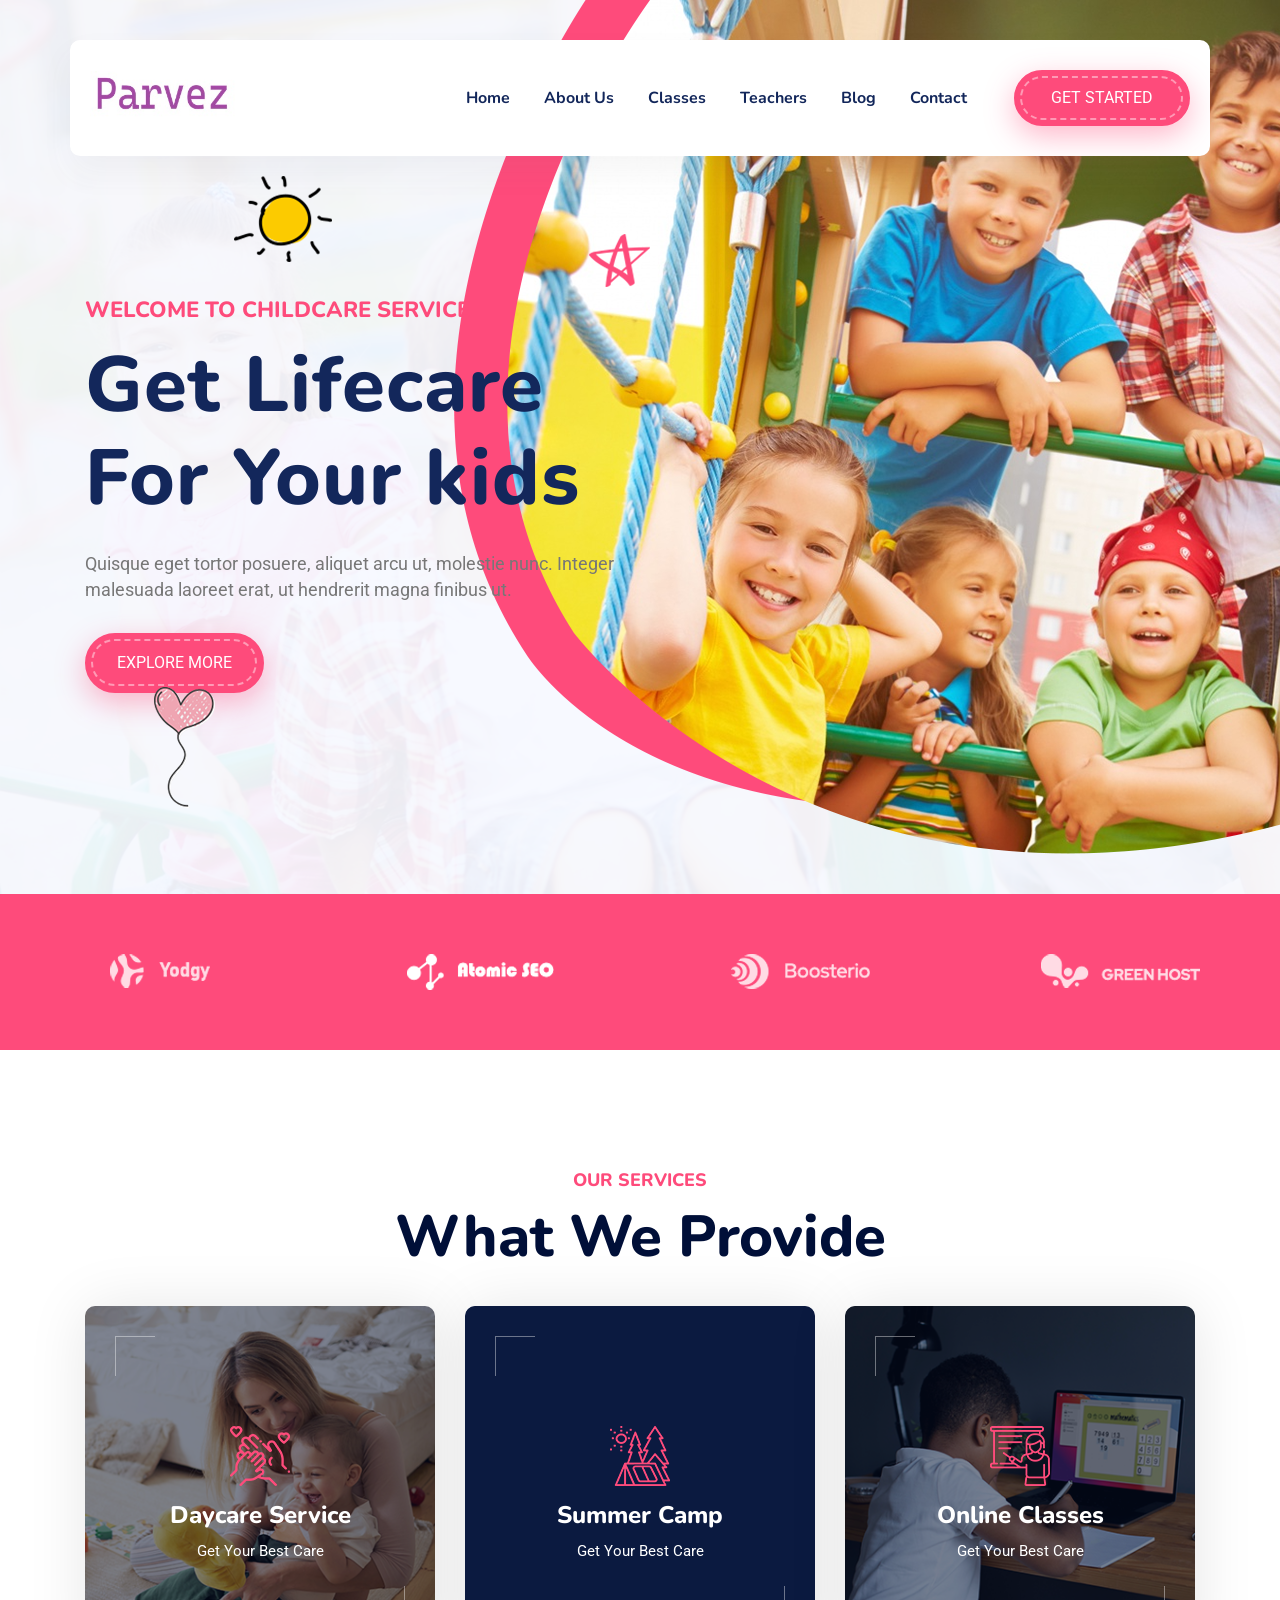
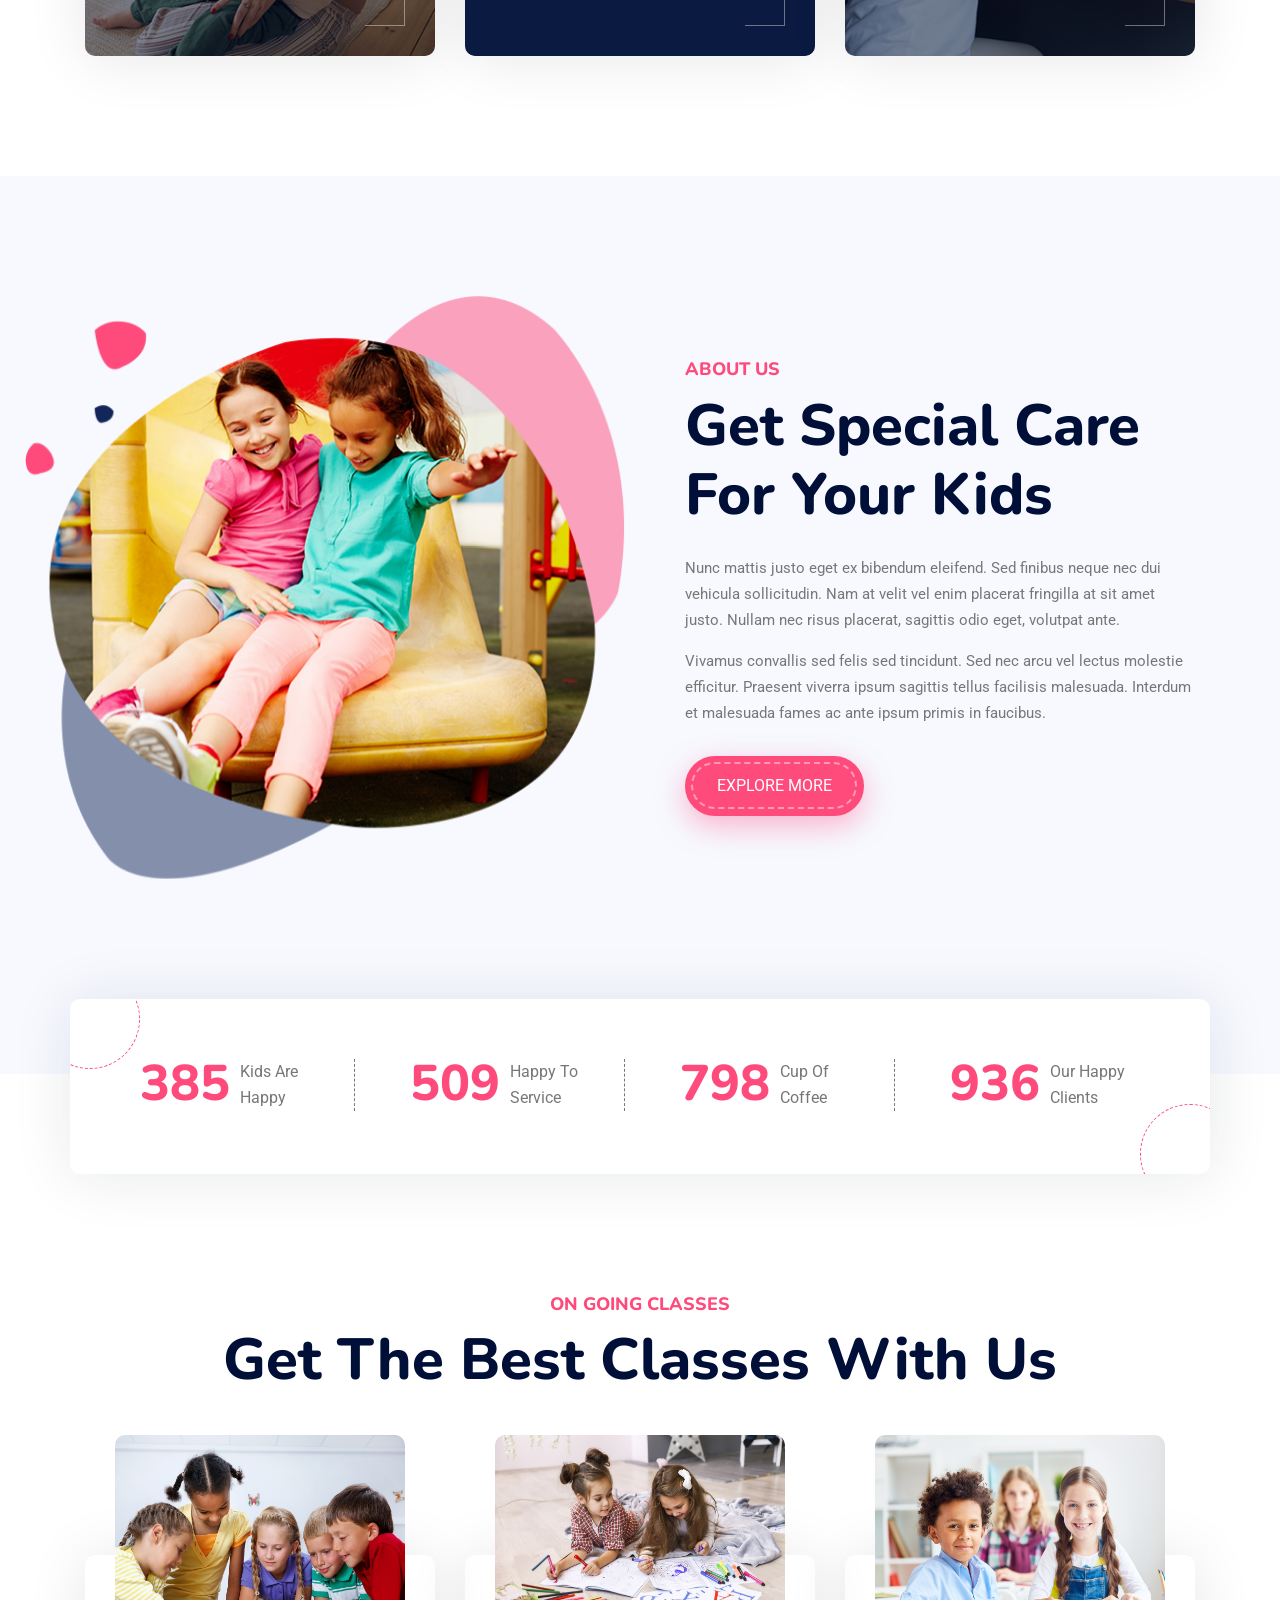
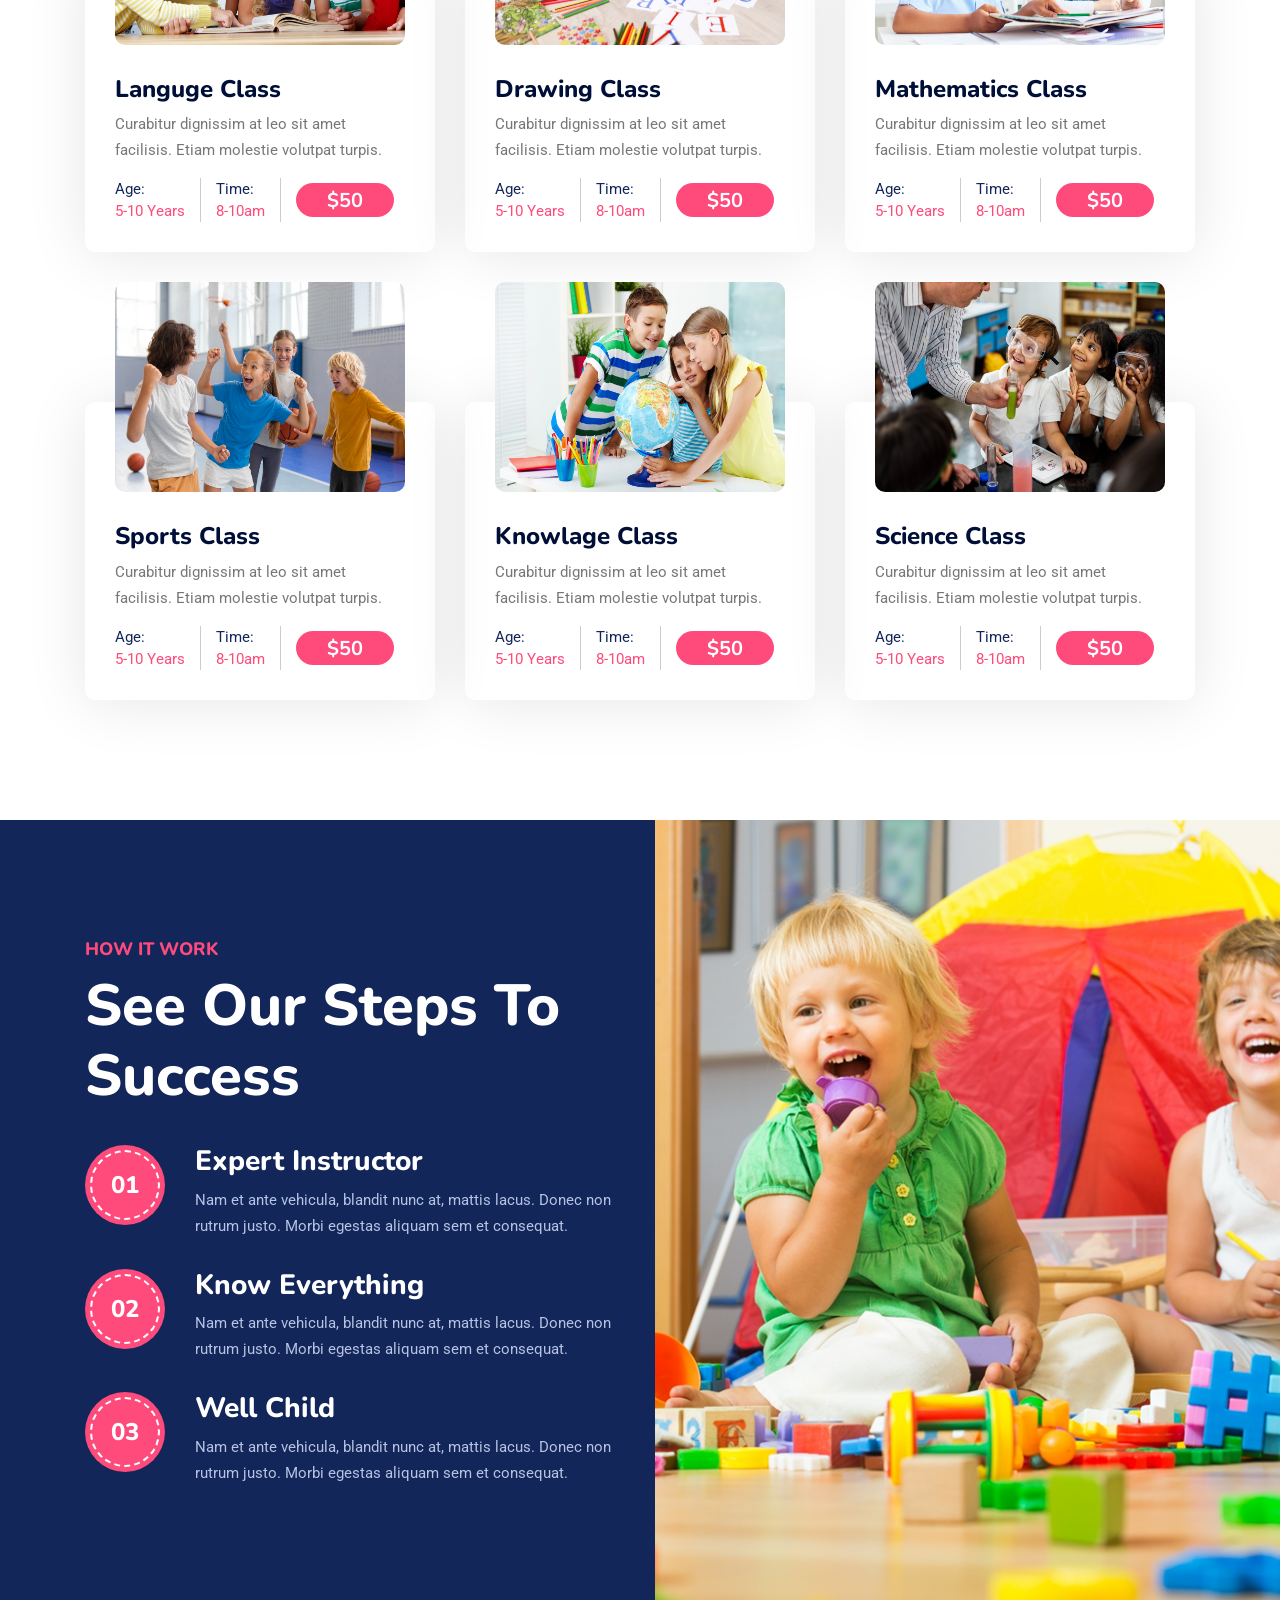
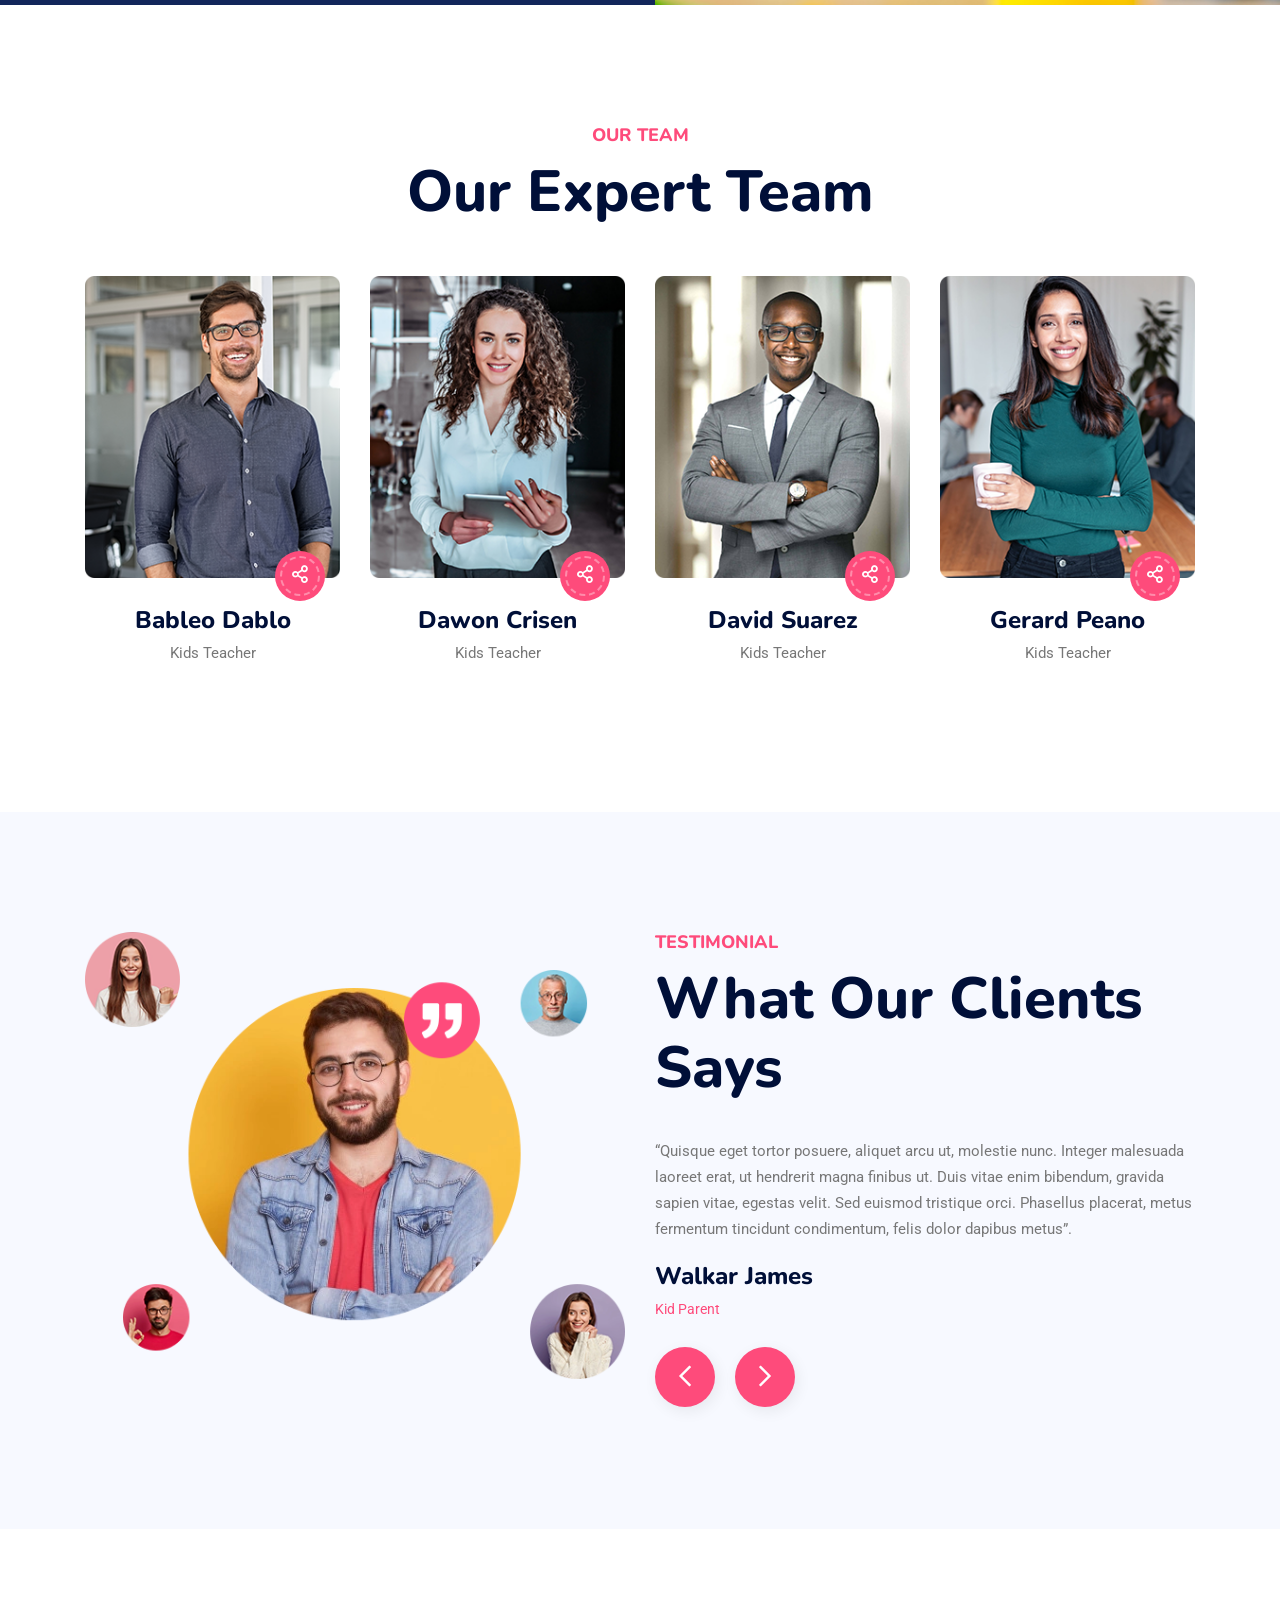
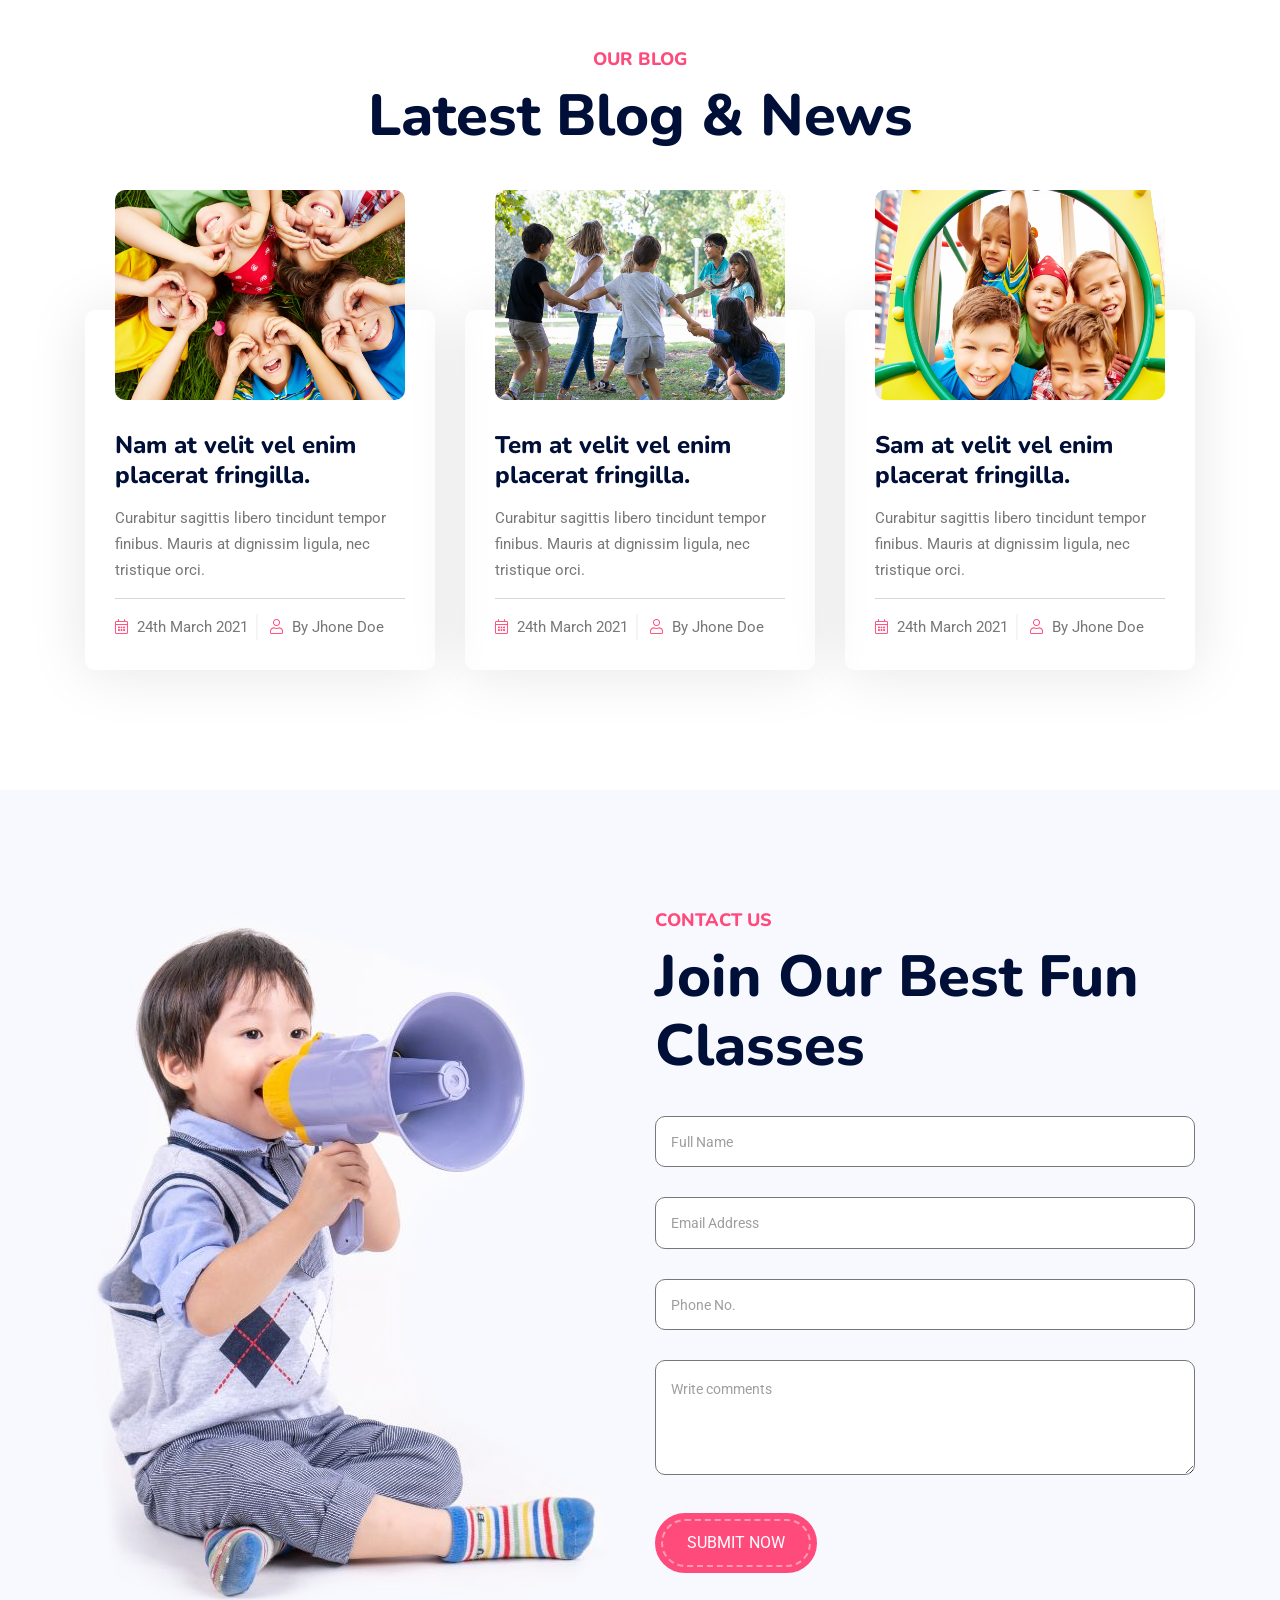
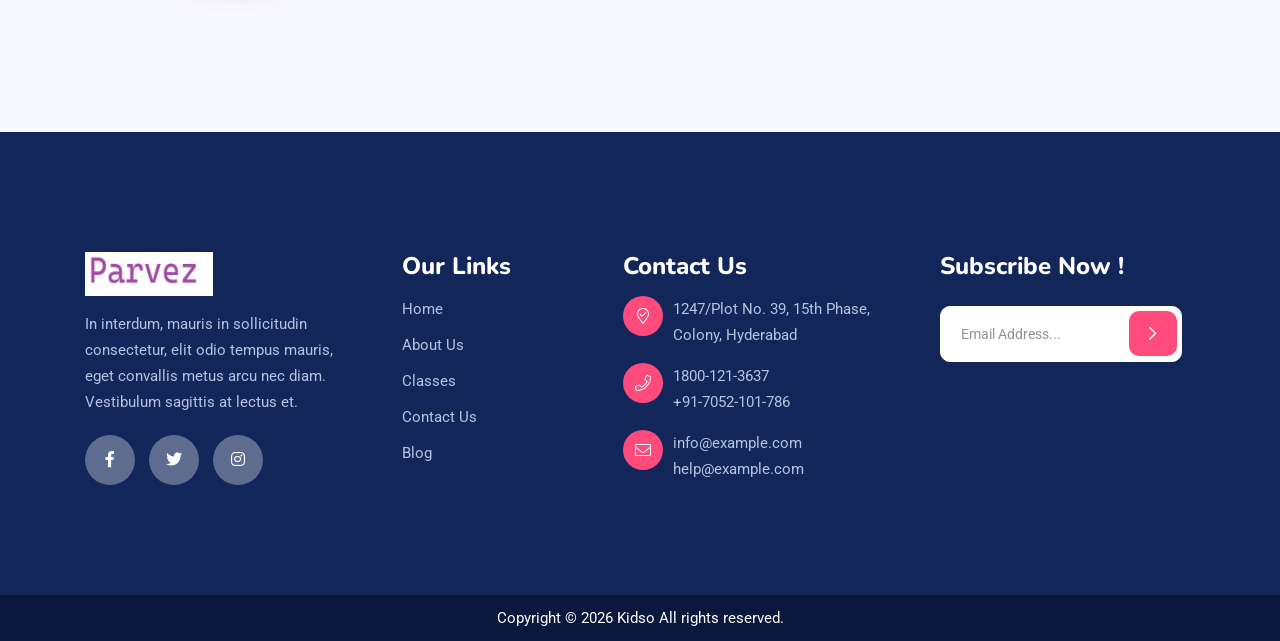
==== commit eb8887d8: "Change title from 'Kidso' to 'parvez'" ====
--- a/index.html
+++ b/index.html
@@ -8,7 +8,7 @@
 <head>
     <meta charset="utf-8">
     <meta http-equiv="x-ua-compatible" content="ie=edge">
-    <title>Kidso - Modern Kindergarten & Baby Care PHP Template</title>
+    <title> parvez </title>
     <meta name="description" content="">
     <meta name="viewport" content="width=device-width, initial-scale=1">
     <link rel="shortcut icon" type="image/x-icon" href="img/favicon.ico">
@@ -1115,5 +1115,4 @@
 </body>
 
 
-<!-- Mirrored from https://phpdemo.zcubethemes.com/kidso/index.php by HTTrack Website Copier/3.x [XR&CO], Thu, 12 Nov 2026 18:10:06 GMT -->
 </html>
